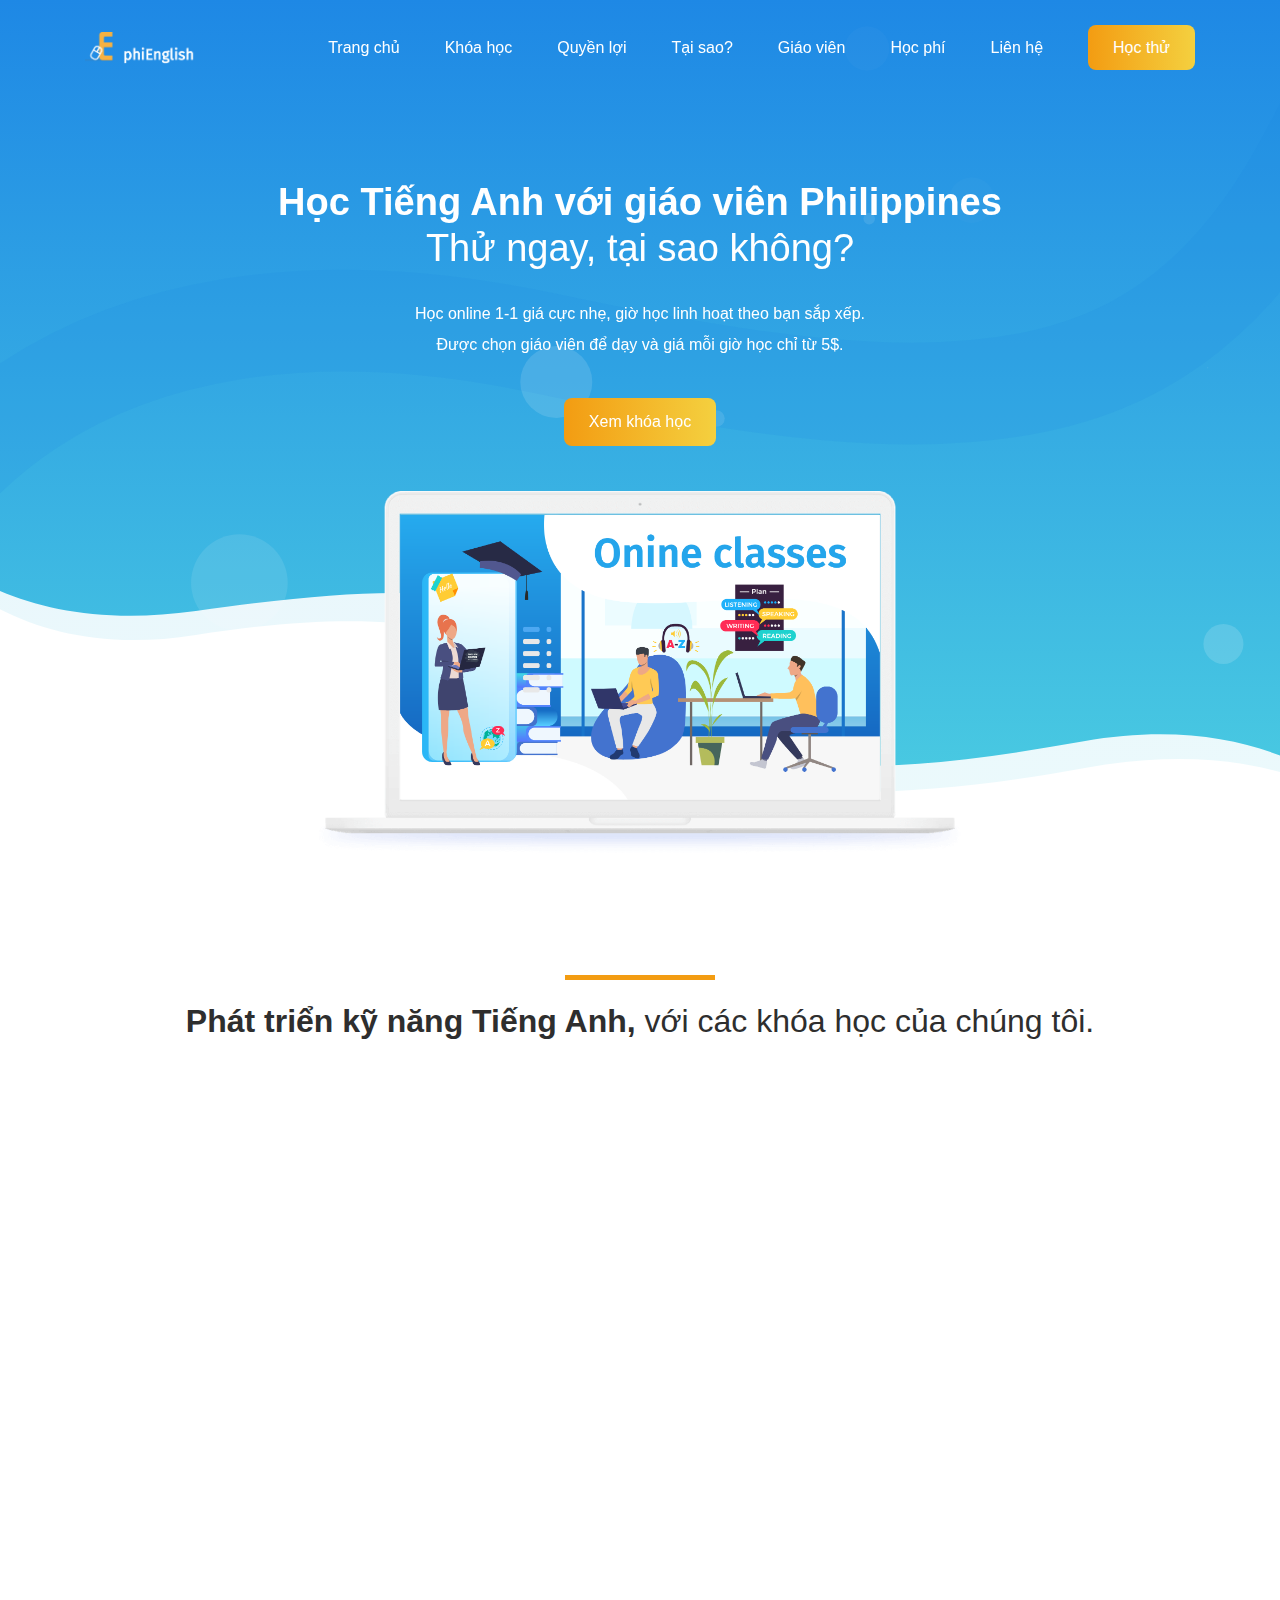
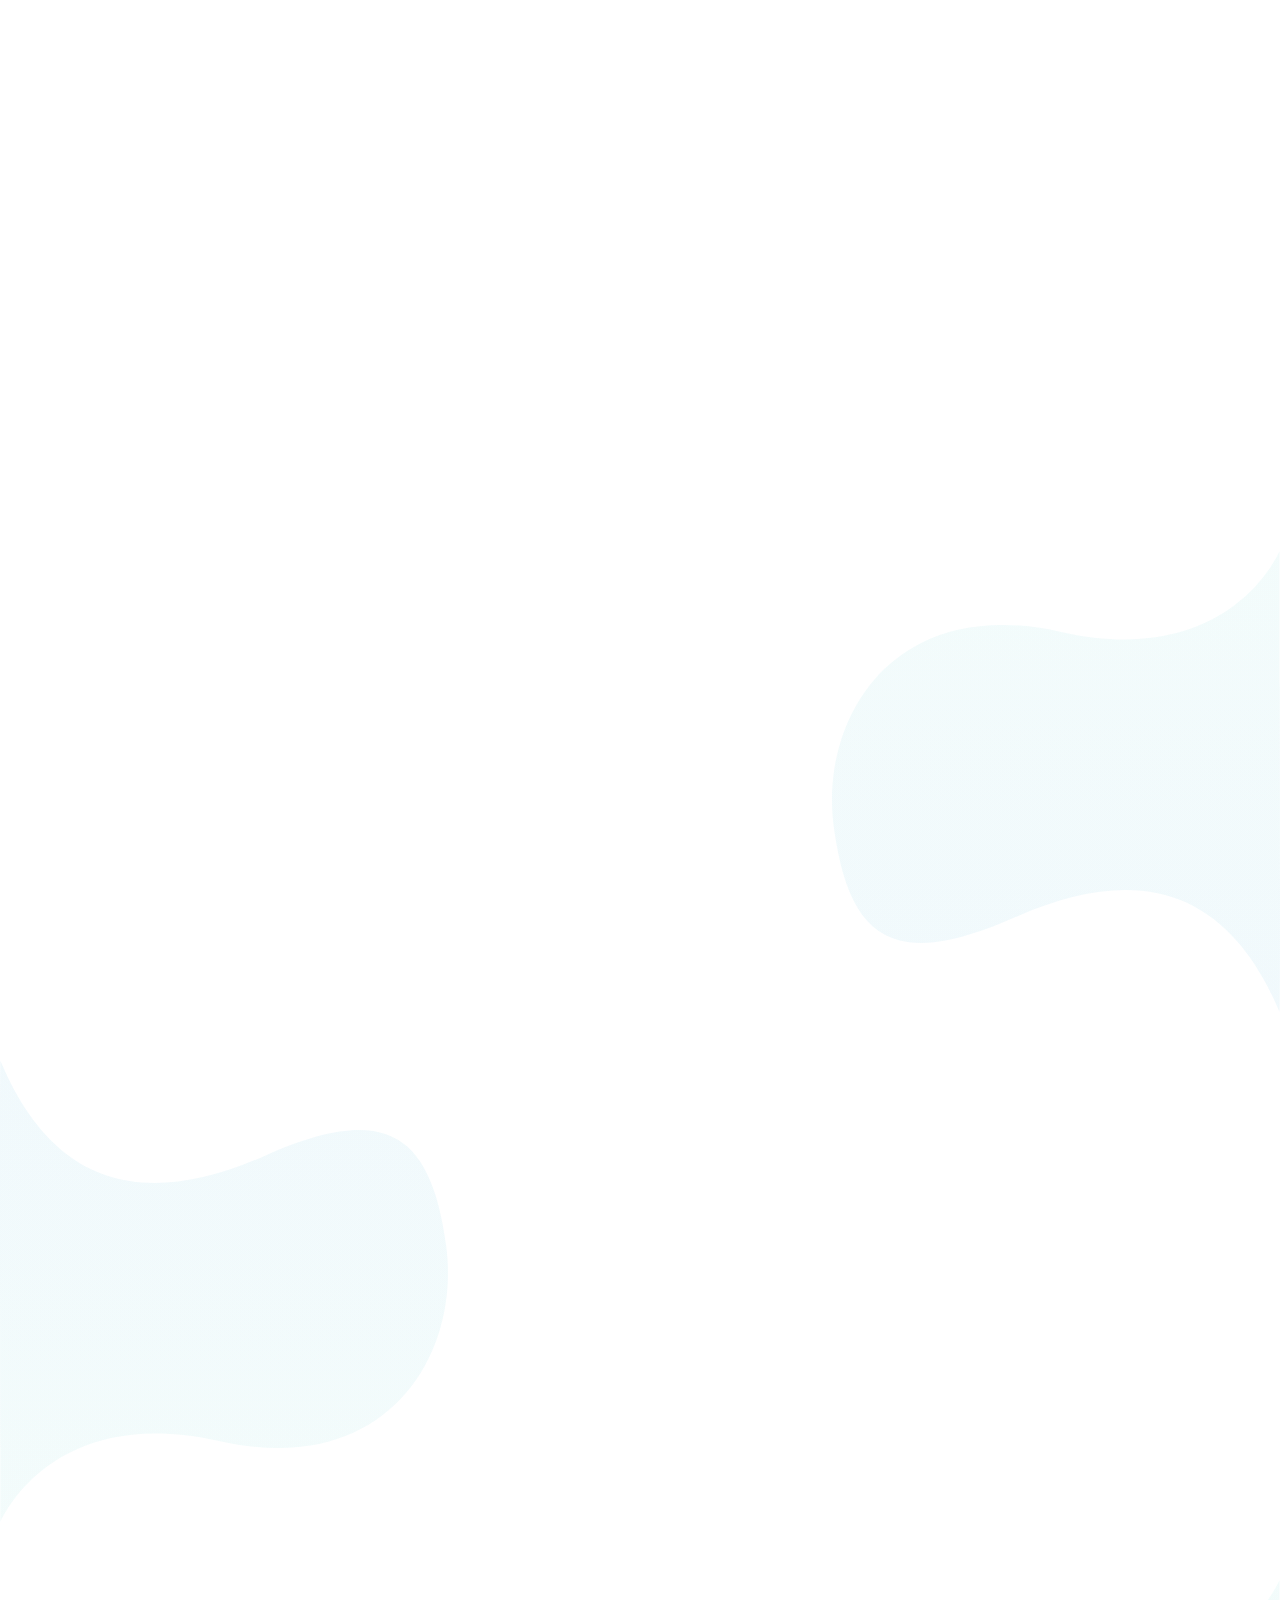
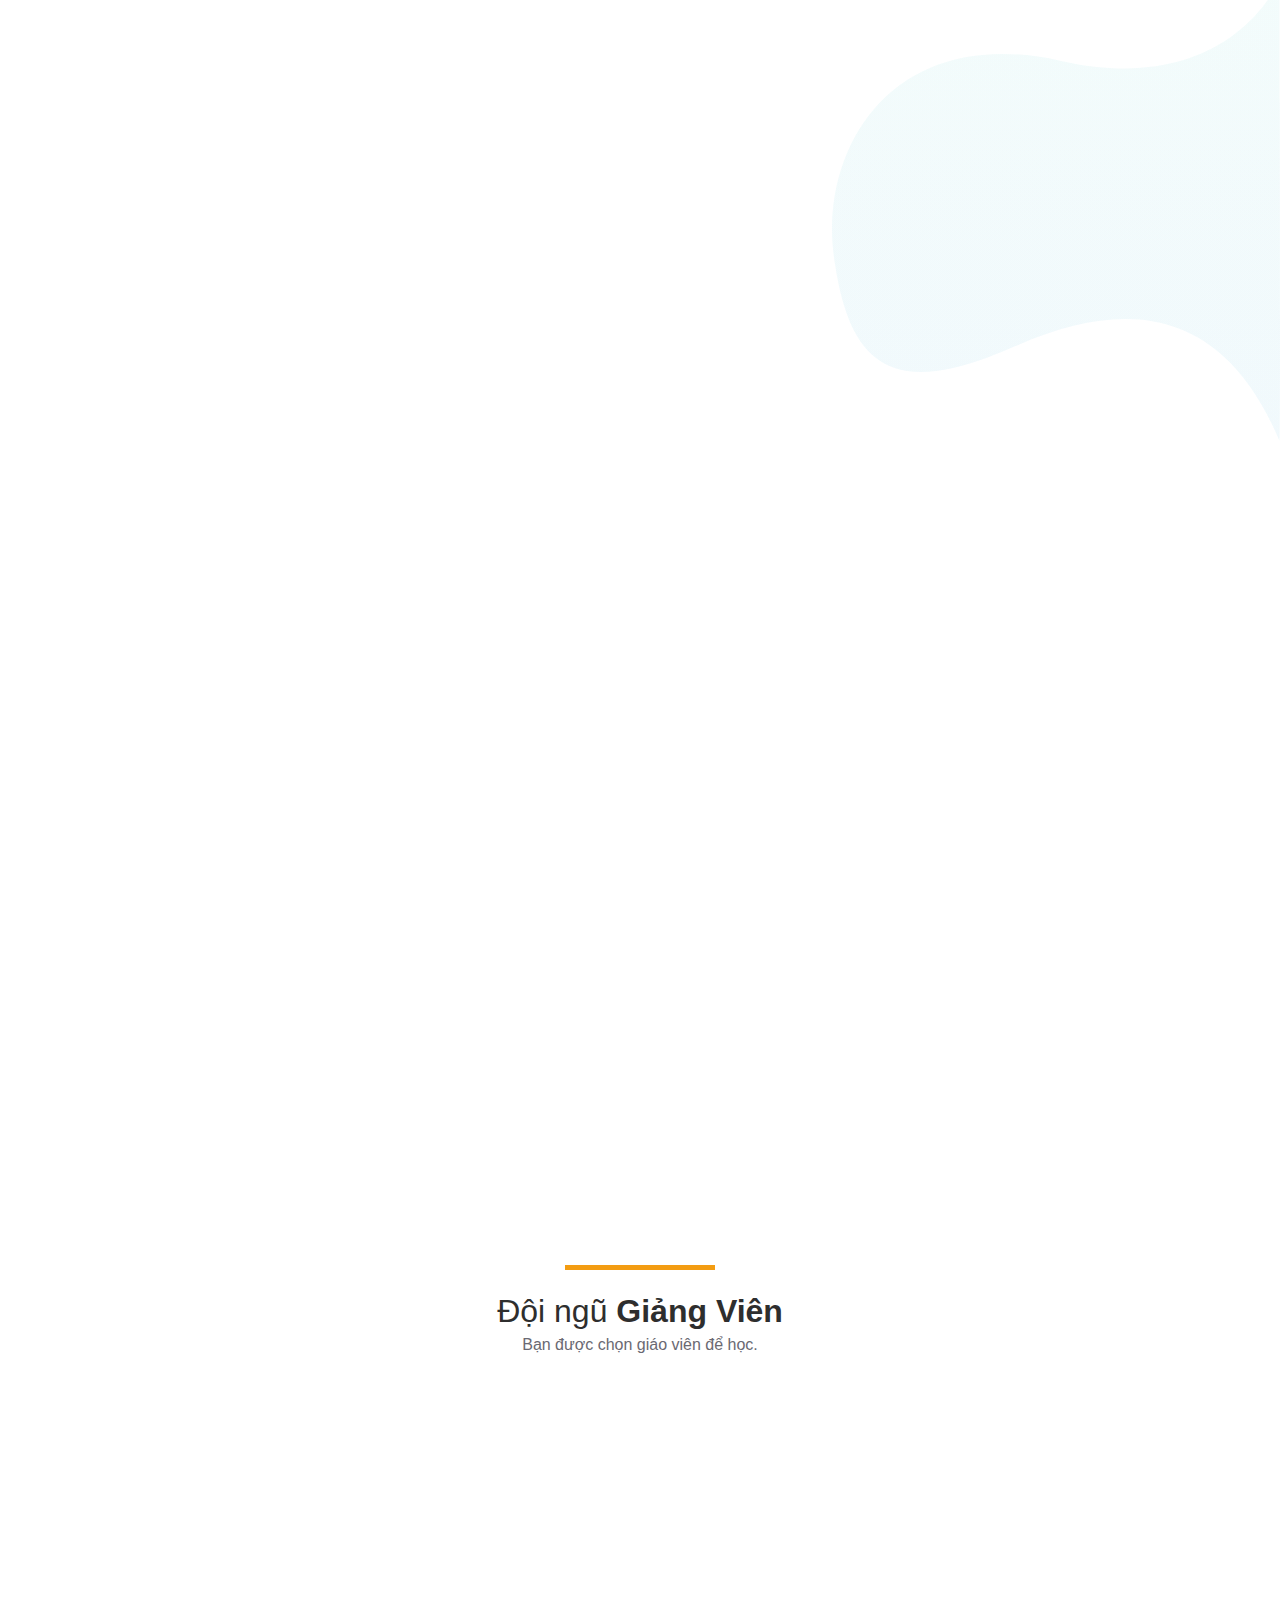
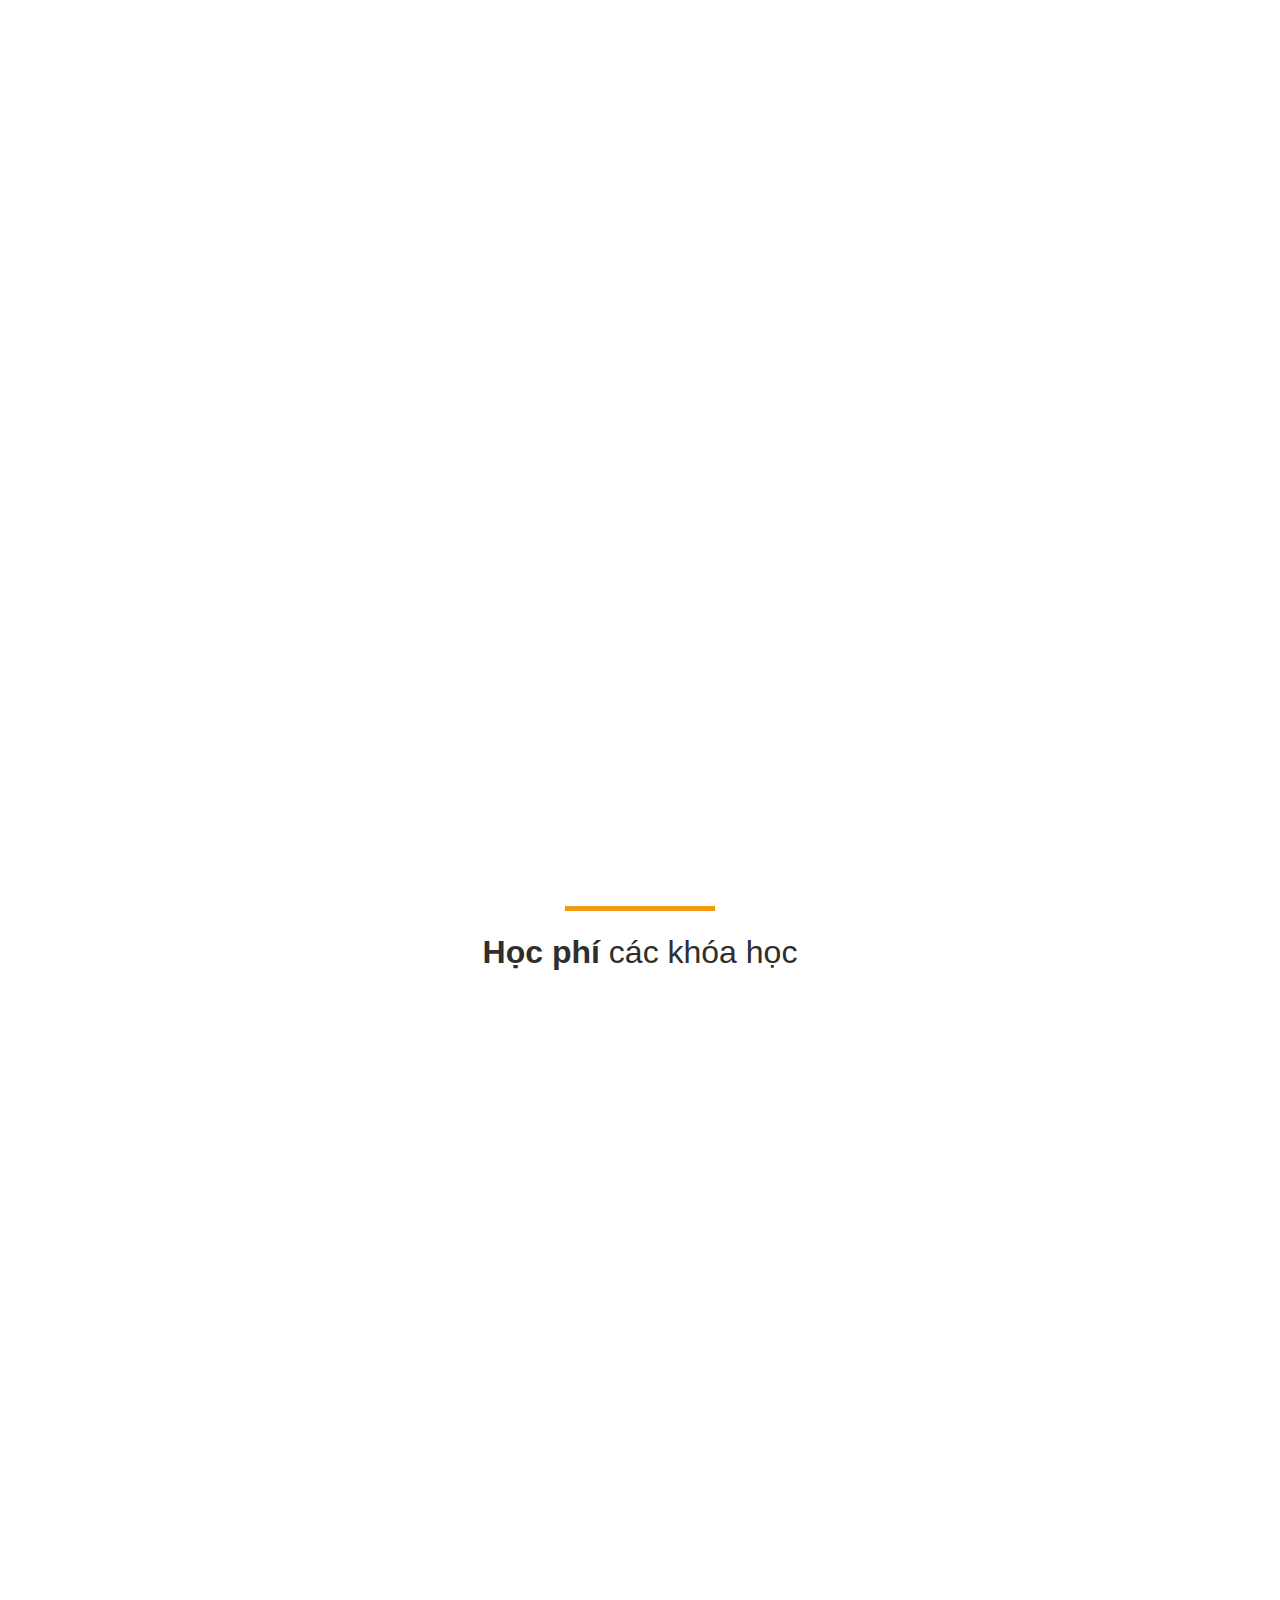
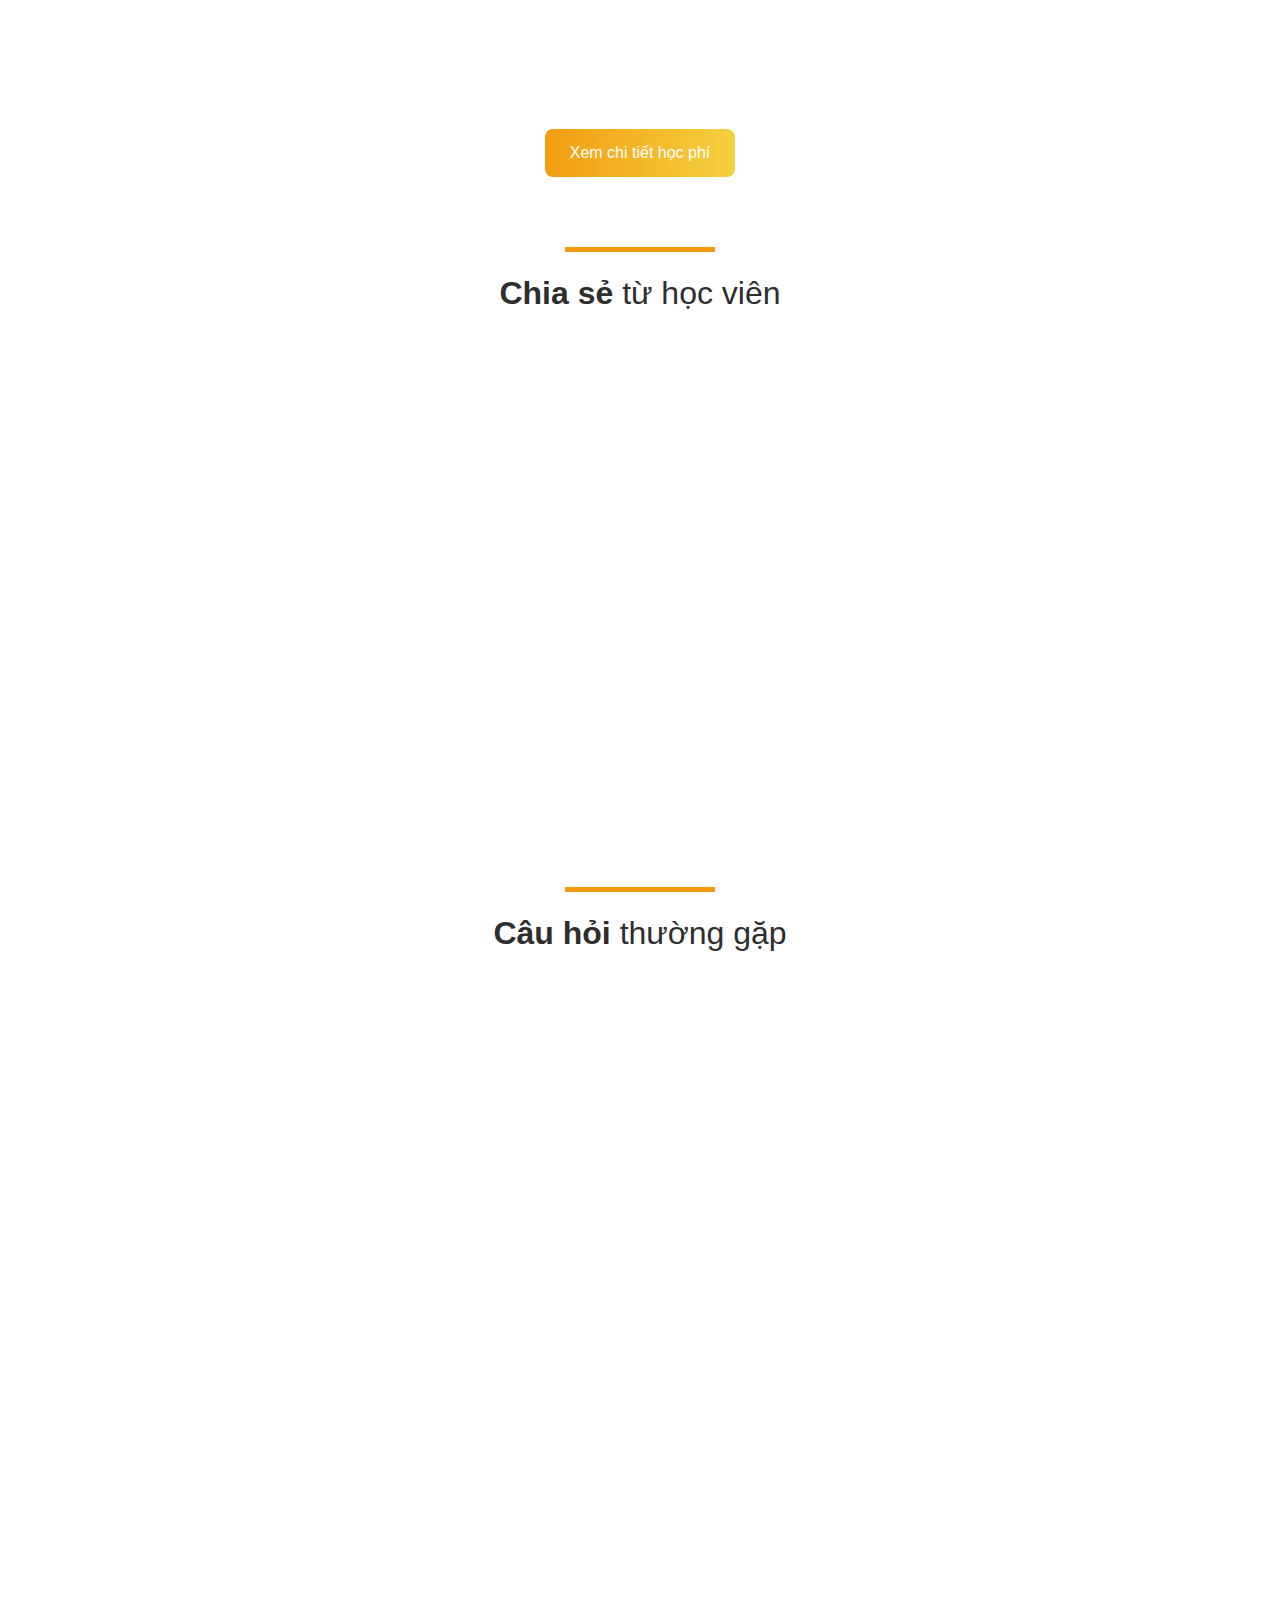
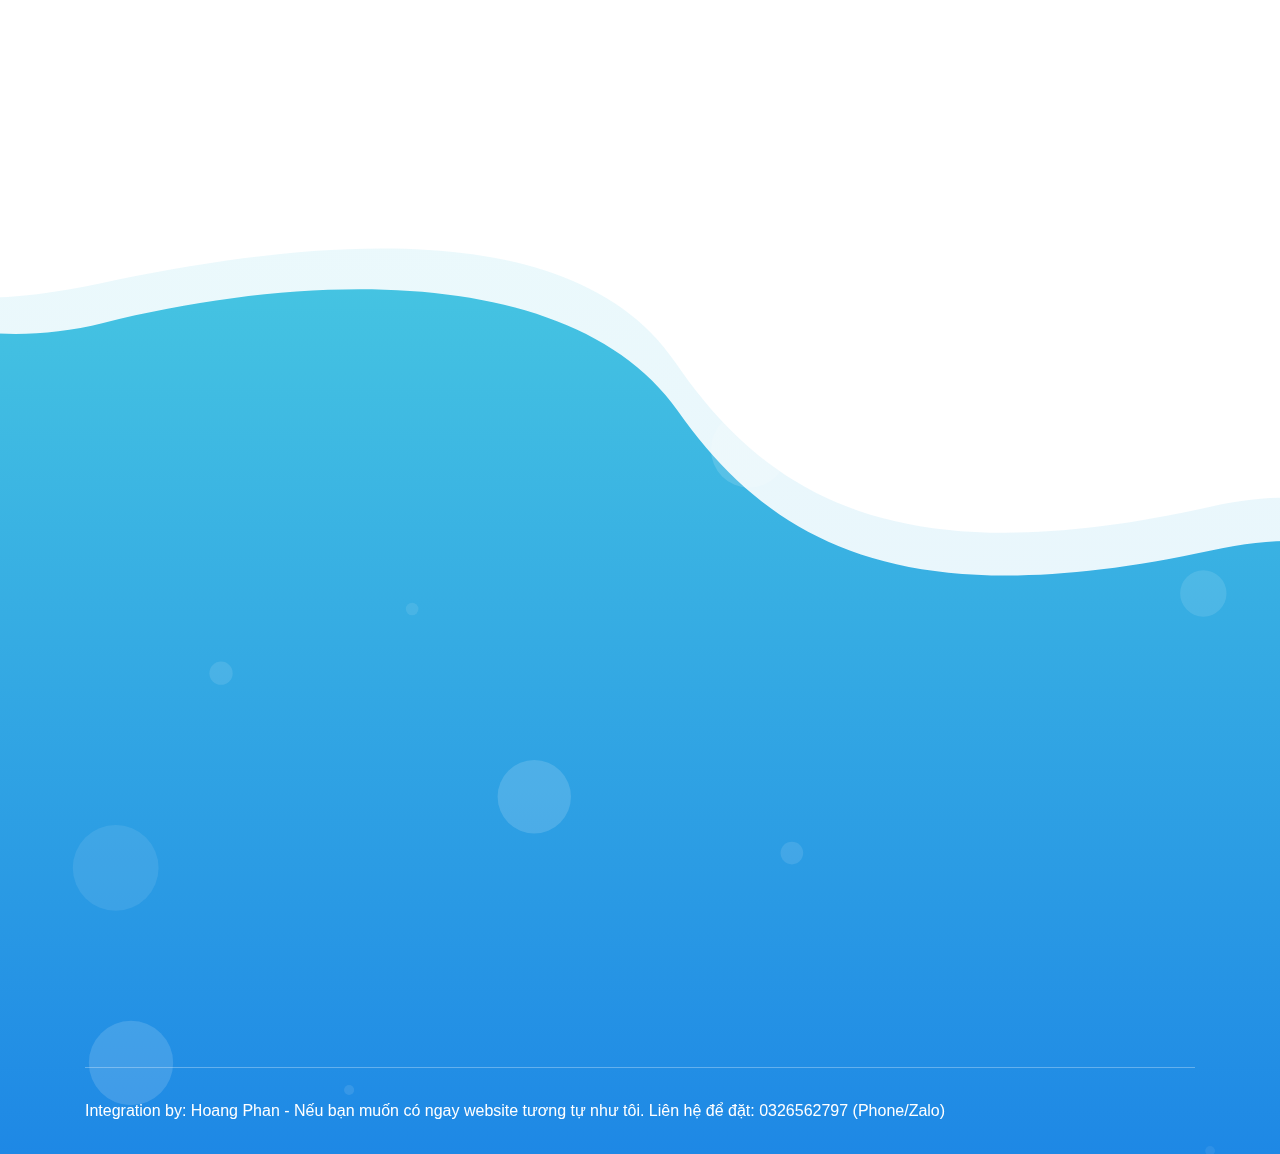
==== index.html @ 2265f7f3 "update transfer information" ====
<!doctype html>
<html class="no-js" lang="en">

<head>
    <meta charset="utf-8">

    <!--====== Title ======-->
    <title>phiEnglish - Tiếng Anh Online 1-1 với giáo viên Philippines</title>

    <meta name="description"
        content="Học tiếng Anh online 1-1 với giáo viên Philippines, được cung cấp bởi học viên từng học Tiếng Anh tại Philippines">
    <meta name="viewport" content="width=device-width, initial-scale=1">

    <!-- share in social -->
    <meta property="og:title" content="phiEnglish - Tiếng Anh Online (1-1) với giáo viên Philippines">
    <meta property="og:description" content="phiEnglish - Học tiếng Anh online 1-1 với giáo viên Philippines">
    <meta property="og:site_name" content="phiEnglish">
    <meta property="og:url" content="https://phienglish.com/">
    <meta property="og:type" content="article">
    <meta property="og:image" content="assets/images/header-hero.png">
    <meta property="og:image:type" content="image/png">
    <meta property="og:image:width" content="1024">
    <meta property="og:image:height" content="572">
    <meta property="og:image:alt" content="Học tiếng Anh online 1-1 với giáo viên Philippines">

    <!--====== Favicon Icon ======-->
    <link rel="shortcut icon" href="assets/images/favicon.png" type="image/png">

    <!--====== Animate CSS ======-->
    <link rel="stylesheet" href="assets/css/animate.css">

    <!--====== Magnific Popup CSS ======-->
    <link rel="stylesheet" href="assets/css/magnific-popup.css">

    <!--====== Slick CSS ======-->
    <link rel="stylesheet" href="assets/css/slick.css">

    <!--====== Line Icons CSS ======-->
    <link rel="stylesheet" href="assets/css/LineIcons.css">

    <!--====== Font Awesome CSS ======-->
    <link rel="stylesheet" href="assets/css/font-awesome.min.css">

    <!--====== Bootstrap CSS ======-->
    <link rel="stylesheet" href="assets/css/bootstrap.min.css">

    <!--====== Default CSS ======-->
    <link rel="stylesheet" href="assets/css/default.css">

    <!--====== Style CSS ======-->
    <link rel="stylesheet" href="assets/css/style.css">

    <!--====== FQA CSS ======-->
    <link rel="stylesheet" href="assets/css/faq.css">

</head>

<body>
    <!--====== PRELOADER PART START ======-->

    <div class="preloader">
        <div class="loader">
            <div class="ytp-spinner">
                <div class="ytp-spinner-container">
                    <div class="ytp-spinner-rotator">
                        <div class="ytp-spinner-left">
                            <div class="ytp-spinner-circle"></div>
                        </div>
                        <div class="ytp-spinner-right">
                            <div class="ytp-spinner-circle"></div>
                        </div>
                    </div>
                </div>
            </div>
        </div>
    </div>

    <!--====== PRELOADER PART ENDS ======-->

    <!--====== HEADER PART START ======-->

    <header class="header-area">
        <div class="navbar-area">
            <div class="container">
                <div class="row">
                    <div class="col-lg-12">
                        <nav class="navbar navbar-expand-lg">
                            <a class="navbar-brand" href="index.html">
                                <img src="assets/images/phienglishlogov2.png" style="width:110px;" alt="Logo">
                            </a>
                            <button class="navbar-toggler" type="button" data-toggle="collapse"
                                data-target="#navbarSupportedContent" aria-controls="navbarSupportedContent"
                                aria-expanded="false" aria-label="Toggle navigation">
                                <span class="toggler-icon"></span>
                                <span class="toggler-icon"></span>
                                <span class="toggler-icon"></span>
                            </button>

                            <div class="collapse navbar-collapse sub-menu-bar" id="navbarSupportedContent">
                                <ul id="nav" class="navbar-nav ml-auto">
                                    <li class="nav-item active">
                                        <a class="page-scroll" href="#home">Trang chủ</a>
                                    </li>
                                    <li class="nav-item">
                                        <a class="page-scroll" href="#courses">Khóa học</a>
                                    </li>
                                    <li class="nav-item">
                                        <a class="page-scroll" href="#benefit">Quyền lợi</a>
                                    </li>
                                    <li class="nav-item">
                                        <a class="page-scroll" href="#facts">Tại sao?</a>
                                    </li>
                                    <li class="nav-item">
                                        <a class="page-scroll" href="#teachers">Giáo viên</a>
                                    </li>
                                    <li class="nav-item">
                                        <a class="page-scroll" href="#tuition">Học phí</a>
                                    </li>
                                    <li class="nav-item">
                                        <a class="page-scroll" href="#contact">Liên hệ</a>
                                    </li>
                                </ul>
                            </div> <!-- navbar collapse -->

                            <div class="navbar-btn d-none d-sm-inline-block">
                                <a class="main-btn" data-scroll-nav="0" href="#register">Học thử</a>
                            </div>
                        </nav> <!-- navbar -->
                    </div>
                </div> <!-- row -->
            </div> <!-- container -->
        </div> <!-- navbar area -->

        <div id="home" class="header-hero bg_cover" style="background-image: url(assets/images/banner-bg.svg)">
            <div class="container">
                <div class="row justify-content-center">
                    <div class="col-lg-8">
                        <div class="header-hero-content text-center">
                            <h3 class="header-title wow fadeInUp" data-wow-duration="1.3s" data-wow-delay="0.2s">Học
                                Tiếng Anh với giáo viên Philippines</h3>
                            <h2 class="header-sub-title wow fadeInUp" data-wow-duration="1.3s" data-wow-delay="0.4s">Thử
                                ngay, tại sao không?</h2>
                            <p class="text wow fadeInUp" data-wow-duration="1.3s" data-wow-delay="0.6s">Học online 1-1
                                giá cực nhẹ, giờ học linh hoạt theo bạn sắp xếp.</p>
                            <p class="text wow fadeInUp" style="margin-top: 5px;" data-wow-duration="1.3s"
                                data-wow-delay="0.8s">Được chọn giáo viên để dạy và giá mỗi giờ học chỉ từ 5$.</p>
                            <a href="#courses" class="main-btn wow fadeInUp" data-wow-duration="1.3s"
                                data-wow-delay="1.0s">Xem khóa học</a>
                        </div> <!-- header hero content -->
                    </div>
                </div> <!-- row -->
                <div class="row">
                    <div class="col-lg-12">
                        <div class="header-hero-image text-center wow fadeIn" data-wow-duration="1.3s"
                            data-wow-delay="1.4s">
                            <img src="assets/images/header-hero.png" alt="hero">
                        </div> <!-- header hero image -->
                    </div>
                </div> <!-- row -->
            </div> <!-- container -->
            <div id="particles-1" class="particles"></div>
        </div> <!-- header hero -->
    </header>

    <!--====== HEADER PART ENDS ======-->
    <!--====== SERVICES PART START ======-->

    <section id="courses" class="services-area pt-120">
        <div class="container">
            <div class="row justify-content-center">
                <div class="col-lg-10">
                    <div class="section-title text-center pb-40">
                        <div class="line m-auto"></div>
                        <h3 class="title">Phát triển kỹ năng Tiếng Anh, <span> với các khóa học của chúng tôi.</span>
                        </h3>
                    </div> <!-- section title -->
                </div>
            </div> <!-- row -->
            <div class="row justify-content-center">
                <div class="col-lg-4 col-md-7 col-sm-8">
                    <div class="single-services text-center mt-30 wow fadeIn" data-wow-duration="1s"
                        data-wow-delay="0.2s">
                        <div class="services-icon">
                            <img class="shape" src="assets/images/ESL.png" alt="ESL">
                        </div>
                        <div class="services-content mt-30">
                            <h4 class="services-title"><a>Giao tiếp</a></h4>
                            <p class="text">Giáo viên Philippines hoặc VN.</p>
                            <p class="text" style="margin-top: 2px;">Học 1-1 online.</p>
                            <p class="text" style="margin-top: 2px;">Học phí từ 5$/h</p>
                            <!-- <a class="more" href="courses.html#esl">Xem chi tiết<i class="lni-chevron-right"></i></a> -->
                            <a class="more" data-toggle="modal" href="#eslcourse">Xem chi tiết<i
                                    class="lni-chevron-right"></i></a>
                            <!-- Modal -->
                            <div class="modal fade" id="eslcourse" tabindex="-1" role="dialog"
                                aria-labelledby="eslcourseTitle" aria-hidden="true">
                                <div class="modal-dialog modal-dialog-centered" role="document">
                                    <div class="modal-content">
                                        <div class="modal-header">
                                            <h5 class="modal-title"></h5><strong
                                                style="font-size: 20px; color:#F39C12">Khóa học giao tiếp</strong></h5>
                                            <button type="button" class="close" data-dismiss="modal" aria-label="Close">
                                                <span aria-hidden="true">&times;</span>
                                            </button>
                                        </div>
                                        <div class="modal-body text-left">
                                            <img src="assets/images/courses/esl.png" alt="esl">
                                            <hr>
                                            <h5 style="font-weight: bold;">Giới thiệu:</h5>
                                            <p class="text" style="margin-top: 10px;">- Chú trọng vào tiếng Anh toàn diện trong giao tiếp bao gồm
                                                các kỹ năng: Listening, Speaking, Reading, Writing, Grammar, Vocabulary, ...
                                            </p>
                                            <p class="text" style="margin-top: 10px;">- Khóa học này giáo viên chúng tôi
                                                giúp học viên nâng cao cả 4 kỹ năng: Nghe, Nói, Đọc Viết.
                                            </p>
                                            <p class="text" style="margin-top: 10px;">- Linh hoạt theo trình độ của học viên.</p>
                                            <p class="text" style="margin-top: 10px;">- Chương trình chú trọng cho các bạn học viên về phát âm của từ, của câu, khả năng viết bài cơ bản, từ vựng đi từ các từ đơn, cụm từ cho đến cách tiếp cận tiếng Anh, giúp cho các bạn học viên phá bỏ dần các rào cản về ngôn ngữ.</p>
                                            <p class="text" style="margin-top: 10px;">- Giúp học viên giao tiếp tự tin và trôi chảy hơn.</p>
                                            <p class="text" style="margin-top: 10px;">- Học viên có thể học từ trình độ mất gốc đến nâng cao.</p>
                                            <hr>
                                            <h5 style="font-weight: bold;">Đối tượng học:</h5>
                                            <p class="text" style="margin-top: 10px;">- Là học viên mất gốc tiếng Anh hoặc đã giao tiếp được nhưng chưa lưu loát.</p>
                                            <p class="text" style="margin-top: 10px;">- Học viên giao tiếp được nhưng chưa tự tin cũng như cảm thấy ngại khi bắt chuyện với người nước ngoài.</p>
                                            <p class="text" style="margin-top: 10px;">- Học viên đang cần dùng tiếng Anh giao tiếp trong cuộc sống hàng ngày, làm việc</p>
                                            <p class="text" style="margin-top: 10px;">- Học viên học giao tiếp trước khi học TOEIC/IELTS.</p>
                                            <hr>
                                            <h5 style="font-weight: bold;">Giáo viên giảng dạy:</h5>
                                            <p class="text" style="margin-top: 10px;">- Giáo viên Philippines - giá 5$/h</p>
                                            <p class="text" style="margin-top: 10px;">- Giáo viên Việt Nam - giá 105.000đ/h</p>
                                            <hr>
                                            <h5 style="font-weight: bold;">Giáo trình:</h5>
                                            <p class="text" style="margin-top: 10px;">- Khi học với giáo viên Philippines, bạn sẽ được giáo viên tư vấn về giáo trình theo khả năng và mong muốn của học viên trước khi bắt đầu khóa học, giáo trình sẽ áp dụng như các học viên nước ngoài học tại Philippines.</p>
                                            <p class="text" style="margin-top: 10px;">- Khi học với giáo viên Việt Nam, giáo trình áp dụng cho bạn sẽ là giáo trình giành cho người mất gốc.</p>
                                        </div>
                                        <div class="modal-footer">
                                            <button type="button" class="main-btn" data-dismiss="modal">Close</button>
                                        </div>
                                    </div>
                                </div>
                            </div>
                            <!-- End detail -->
                        </div>
                    </div> <!-- single services -->
                </div>
                <div class="col-lg-4 col-md-7 col-sm-8">
                    <div class="single-services text-center mt-30 wow fadeIn" data-wow-duration="1s"
                        data-wow-delay="0.8s">
                        <div class="services-icon">
                            <img class="shape" src="assets/images/forkid.png" alt="forkid">
                        </div>
                        <div class="services-content mt-30">
                            <h4 class="services-title"><a>For Kid</a></h4>
                            <p class="text">Giáo viên Philippines.</p>
                            <p class="text" style="margin-top: 2px;">Học 1-1 online.</p>
                            <p class="text" style="margin-top: 2px;">Học phí 5$/h</p>
                            <a class="more" data-toggle="modal" href="#forkidcourse">Xem chi tiết<i
                                    class="lni-chevron-right"></i></a>
                            <!-- Modal -->
                            <div class="modal fade" id="forkidcourse" tabindex="-1" role="dialog"
                                aria-labelledby="forkidcourseTitle" aria-hidden="true">
                                <div class="modal-dialog modal-dialog-centered" role="document">
                                    <div class="modal-content">
                                        <div class="modal-header">
                                            <h5 class="modal-title"></h5><strong
                                                style="font-size: 20px; color:#F39C12">Khóa học Tiếng Anh cho trẻ em</strong></h5>
                                            <button type="button" class="close" data-dismiss="modal" aria-label="Close">
                                                <span aria-hidden="true">&times;</span>
                                            </button>
                                        </div>
                                        <div class="modal-body text-left">
                                            <img src="assets/images/courses/forkid.png"
                                                alt="forkid course for vietnamese">
                                                <hr>
                                                <h5 style="font-weight: bold;">Giới thiệu:</h5>
                                                <p class="text" style="margin-top: 10px;">- Khóa học áp dụng cho học viên là trẻ em dưới 12 tuổi cùng học với 1 giáo viên Philippines.</p>
                                                <p class="text" style="margin-top: 10px;">- Giúp trẻ tiếp xúc và làm quen với tiếng Anh với kiến thức cơ bản: Màu sắc, số đếm, chữ cái...</p>
                                                <p class="text" style="margin-top: 10px;">- Phương pháp học tập trực quan, sinh động giúp trẻ dễ tiếp thu.</p>
                                                <p class="text" style="margin-top: 10px;">- Chúng tôi dạy linh hoạt theo trình độ học viên.</p>
                                                <p class="text" style="margin-top: 10px;">- Phụ huynh hoàn toàn có thể theo dõi được quá trình tiến bộ của trẻ, hoặc tham gia học cùng với con để tạo sự hứng thú học tiếng Anh cho trẻ.</p>
                                                <hr>
                                                <h5 style="font-weight: bold;">Đối tượng học:</h5>
                                                <p class="text" style="margin-top: 10px;">- Học viên từ 5-12 tuổi.</p>
                                                <p class="text" style="margin-top: 10px;">- Học viên cần luyện giao tiếp để thi vào các trường tiểu học/trung học quốc tế ở Việt Nam.</p>
                                                <p class="text" style="margin-top: 10px;">- Làm quen tiếng Anh ngay từ nhỏ, giúp trẻ khỏi bỡ ngỡ.</p>
                                                <hr>
                                                <h5 style="font-weight: bold;">Giáo viên giảng dạy:</h5>
                                                <p class="text" style="margin-top: 10px;">- Giáo viên Philippines - giá 5$/h</p>
                                                <hr>
                                                <h5 style="font-weight: bold;">Giáo trình:</h5>
                                                <p class="text" style="margin-top: 10px;">- Chúng tôi sử dụng những giáo trình tiếng Anh giành cho trẻ em đã áp dụng cho các học viên người Hàn Quốc, Trung Quốc, Đài Loan, Nhật Bản, Hồng Kông.</p>
                                                <p class="text" style="margin-top: 10px;">- Giáo trình và phương pháp đã áp dụng cho trẻ em Việt Nam tại các hoạt động trại hè ở Philippines.</p>
                                            </div>
                                        <div class="modal-footer">
                                            <button type="button" class="main-btn" data-dismiss="modal">Close</button>
                                        </div>
                                    </div>
                                </div>
                            </div>
                        </div>
                    </div> <!-- single services -->
                </div>
                <div class="col-lg-4 col-md-7 col-sm-8">
                    <div class="single-services text-center mt-30 wow fadeIn" data-wow-duration="1s"
                        data-wow-delay="0.4s">
                        <div class="services-icon">
                            <img class="shape" src="assets/images/TOEIC.png" alt="TOEIC">
                        </div>
                        <div class="services-content mt-30">
                            <h4 class="services-title"><a>TOEIC</a></h4>
                            <p class="text">Giáo viên Philippines.</p>
                            <p class="text" style="margin-top: 2px;">Học 1-1 online.</p>
                            <p class="text" style="margin-top: 2px;">Học phí từ 7$/h</p>
                            <a class="more" data-toggle="modal" href="#toeiccourse">Xem chi tiết<i
                                    class="lni-chevron-right"></i></a>
                            <!-- Modal -->
                            <div class="modal fade" id="toeiccourse" tabindex="-1" role="dialog"
                                aria-labelledby="toeiccourseTitle" aria-hidden="true">
                                <div class="modal-dialog modal-dialog-centered" role="document">
                                    <div class="modal-content">
                                        <div class="modal-header">
                                            <h5 class="modal-title"></h5><strong
                                                style="font-size: 20px; color:#F39C12">Khóa học TOEIC</strong></h5>
                                            <button type="button" class="close" data-dismiss="modal" aria-label="Close">
                                                <span aria-hidden="true">&times;</span>
                                            </button>
                                        </div>
                                        <div class="modal-body text-left">
                                            <img src="assets/images/courses/toeic.png"
                                                alt="toeic course for vietnamese">
                                                <hr>
                                                <h5 style="font-weight: bold;">Giới thiệu:</h5>
                                                <p class="text" style="margin-top: 10px;">- Khóa học được thiết kế không chỉ để nâng điểm bài thi TOEIC mà còn nhằm phát triển kĩ năng giao tiếp tiếng Anh cho học viên.
                                                </p>
                                                <p class="text" style="margin-top: 10px;">- Khóa học này giáo viên chúng tôi giúp học viên luyện các kỹ năng Nghe, Nói, Đọc, Viết trong kỳ thi TOEIC.
                                                </p>
                                                <p class="text" style="margin-top: 10px;">- Linh hoạt theo trình độ của học viên, chúng tôi sẽ chia làm 4 mức trình độ: Sơ cấp (200-450), Trung cấp (450-700) và Cao cấp (700-850)</p>
                                                <p class="text" style="margin-top: 10px;">- Tập trung vào điểm yếu và những gì mà học viên cần phải cải thiện.</p>
                                                <p class="text" style="margin-top: 10px;">- Chương trình chú trọng vào kỹ năng nghe, cụm từ và câu, từ vựng TOEIC, ngữ pháp, đọc hiểu, trả lời câu hỏi theo chủ đề.</p>
                                                <p class="text" style="margin-top: 10px;">- Giúp học viên giao tiếp tự tin và trôi chảy và nâng cao được điểm TOEIC.</p>
                                                <p class="text" style="margin-top: 10px;">- Kiểm tra đầu vào, thi thử mỗi 32h học và kiểm tra đầu ra để đánh giá năng lực.</p>
                                                <p class="text" style="margin-top: 10px;">- Khóa học yêu cầu học sinh tuân thủ làm bài tập, cũng như luyện nghe đầy đủ để đảm bảo chất lượng đầu ra.</p>
                                                <hr>
                                                <h5 style="font-weight: bold;">Đối tượng học:</h5>
                                                <p class="text" style="margin-top: 10px;">- Là học viên muốn nâng cao điểm TOEIC (4 kỹ năng) hoặc chưa hiểu rõ về TOEIC.</p>
                                                <p class="text" style="margin-top: 10px;">- Chưa tự tin về ngữ pháp để giải quyết câu hỏi của đề thi.</p>
                                                <p class="text" style="margin-top: 10px;">- Bài thi nói chưa đạt được điểm cao.</p>
                                                <p class="text" style="margin-top: 10px;">- Học viên có kĩ năng Nghe tốt nhưng gặp khó khăn khi giải quyết các từ vựng và thành ngữ phức tạp.</p>
                                                <p class="text" style="margin-top: 10px;">- Khóa học chúng tôi không phù hợp cho các bạn học cấp tốc để lấy điểm TOEIC gấp.</p>
                                                <hr>
                                                <h5 style="font-weight: bold;">Giáo viên giảng dạy:</h5>
                                                <p class="text" style="margin-top: 10px;">- Giáo viên Philippines - giá 7$/h</p>
                                                <hr>
                                                <h5 style="font-weight: bold;">Giáo trình:</h5>
                                                <p class="text" style="margin-top: 10px;">- Giáo trình học áp dụng theo bộ đề thi TOEIC quốc tế, những đầu sách luyện TOEIC của Hàn Quốc và Philippines.</p>
                                        </div>
                                        <div class="modal-footer">
                                            <button type="button" class="main-btn" data-dismiss="modal">Close</button>
                                        </div>
                                    </div>
                                </div>
                            </div>
                        </div>
                    </div> <!-- single services -->
                </div>
            </div> <!-- row -->
            <div class="row justify-content-center">
                <div class="col-lg-4 col-md-7 col-sm-8">
                    <div class="single-services text-center mt-30 wow fadeIn" data-wow-duration="1s"
                        data-wow-delay="0.2s">
                        <div class="services-icon">
                            <img class="shape" src="assets/images/Business.png" alt="Business">
                        </div>
                        <div class="services-content mt-30">
                            <h4 class="services-title"><a>Business</a></h4>
                            <p class="text">Giáo viên Philippines.</p>
                            <p class="text" style="margin-top: 2px;">Học 1-1 online.</p>
                            <p class="text" style="margin-top: 2px;">Học phí từ 6$/h</p>
                            <a class="more" data-toggle="modal" href="#businesscourse">Xem chi tiết<i
                                    class="lni-chevron-right"></i></a>
                            <!-- Modal -->
                            <div class="modal fade" id="businesscourse" tabindex="-1" role="dialog"
                                aria-labelledby="businesscourseTitle" aria-hidden="true">
                                <div class="modal-dialog modal-dialog-centered" role="document">
                                    <div class="modal-content">
                                        <div class="modal-header">
                                            <h5 class="modal-title"></h5><strong
                                                style="font-size: 20px; color:#F39C12">Khóa học Tiếng Anh Thương
                                                mại</strong></h5>
                                            <button type="button" class="close" data-dismiss="modal" aria-label="Close">
                                                <span aria-hidden="true">&times;</span>
                                            </button>
                                        </div>
                                        <div class="modal-body text-left">
                                            <img src="assets/images/courses/business.png"
                                                alt="business course for vietnamese">
                                                <hr>
                                                <h5 style="font-weight: bold;">Giới thiệu:</h5>
                                                <p class="text" style="margin-top: 10px;">- Là một loại tiếng Anh đặc biệt được sử dụng trong các ngữ cảnh Kinh doanh như thương mại quốc tế, thương mại, tài chính, bảo hiểm, ngân hàng và nhiều các tình huống giao tiếp trong công việc khác.
                                                </p>
                                                <p class="text" style="margin-top: 10px;">- Giúp học viên nắm chắc các tình huống hội thoại trong kinh doanh, gọi điện thoại cho đối tác – khách hàng, viết email và viết sơ yếu cá nhân. 
                                                </p>
                                                <p class="text" style="margin-top: 10px;">- Giúp thể hiện cá tính bản thân trong các tình huống giao tiếp bằng tiếng Anh thương mại, chuẩn bị cho môi trường kinh doanh thực tế.</p>
                                                <p class="text" style="margin-top: 10px;">- Học viên sử dụng Tiếng Anh tốt hơn trong gọi điện thoại giao dịch, dự hội thảo thương mại, viết thư và email bằng tiếng Anh.</p>
                                                <p class="text" style="margin-top: 10px;">- Giúp học viên sử dụng tiếng Anh một cách tự nhiên hơn.</p>
                                                <p class="text" style="margin-top: 10px;">- Trình bày ý kiến bản thân một cách trôi chảy, tự tin.</p>
                                                <p class="text" style="margin-top: 10px;">- Khóa học yêu cầu học sinh tuân thủ làm bài tập, cũng như luyện nghe đầy đủ để đảm bảo chất lượng.</p>
                                                <hr>
                                                <h5 style="font-weight: bold;">Đối tượng học:</h5>
                                                <p class="text" style="margin-top: 10px;">- Học viên cần dùng tiếng Anh trong môi trường làm việc.</p>
                                                <p class="text" style="margin-top: 10px;">- Học viên có khả năng giao tiếp cơ bản nhưng không linh hoạt với mọi tình huống ở công việc.</p>
                                                <p class="text" style="margin-top: 10px;">- Học viên muốn thực tập và làm việc ở nước ngoài.</p>
                                                <p class="text" style="margin-top: 10px;">- Học viên đang làm việc với người nước ngoài.</p>
                                                <p class="text" style="margin-top: 10px;">- Học viên cần tham dự nhiều hội thảo kinh doanh bằng tiếng Anh.</p>
                                                <hr>
                                                <h5 style="font-weight: bold;">Giáo viên giảng dạy:</h5>
                                                <p class="text" style="margin-top: 10px;">- Giáo viên Philippines - giá 6$/h</p>
                                                <hr>
                                                <h5 style="font-weight: bold;">Giáo trình:</h5>
                                                <p class="text" style="margin-top: 10px;">- Chúng tôi sử dụng những giáo trình được giáo viên chúng tôi đã áp dụng cho các học viên đến từ các nước như: Việt Nam, Trung Quốc, Hàn Quốc, Đài Loan, Nhật Bản, Hồng Kông.</p>
                                        </div>
                                        <div class="modal-footer">
                                            <button type="button" class="main-btn" data-dismiss="modal">Close</button>
                                        </div>
                                    </div>
                                </div>
                            </div>
                        </div>
                    </div> <!-- single services -->
                </div>
                <div class="col-lg-4 col-md-7 col-sm-8">
                    <div class="single-services text-center mt-30 wow fadeIn" data-wow-duration="1s"
                        data-wow-delay="0.6s">
                        <div class="services-icon">
                            <img class="shape" src="assets/images/IELTs.png" alt="IELTs">
                        </div>
                        <div class="services-content mt-30">
                            <h4 class="services-title"><a>IELTs</a></h4>
                            <p class="text">Giáo viên Philippines.</p>
                            <p class="text" style="margin-top: 2px;">Học 1-1 online.</p>
                            <p class="text" style="margin-top: 2px;">Học phí từ 8$/h</p>
                            <a class="more" data-toggle="modal" href="#ieltscourse">Xem chi tiết<i
                                    class="lni-chevron-right"></i></a>
                            <!-- Modal -->
                            <div class="modal fade" id="ieltscourse" tabindex="-1" role="dialog"
                                aria-labelledby="ieltscourseTitle" aria-hidden="true">
                                <div class="modal-dialog modal-dialog-centered" role="document">
                                    <div class="modal-content">
                                        <div class="modal-header">
                                            <h5 class="modal-title"></h5><strong
                                                style="font-size: 20px; color:#F39C12">Khóa học IELTS</strong></h5>
                                            <button type="button" class="close" data-dismiss="modal" aria-label="Close">
                                                <span aria-hidden="true">&times;</span>
                                            </button>
                                        </div>
                                        <div class="modal-body text-left">
                                            <img src="assets/images/courses/ielts.png"
                                                alt="ielts course for vietnamese">
                                                <hr>
                                                <h5 style="font-weight: bold;">Giới thiệu:</h5>
                                                <p class="text" style="margin-top: 10px;">- Khóa học IELTS của chúng tôi giúp nâng cao cả 4 kỹ năng: Nghe, Nói, Đọc, Viết, bổ sung thêm vốn từ vựng IELTS.
                                                </p>
                                                <p class="text" style="margin-top: 10px;">- Giáo viên chúng tôi đã có nhiều kinh nghiệm trong việc dạy IELTS cho các học viên nước ngoài (ngoài Philippines) 
                                                </p>
                                                <p class="text" style="margin-top: 10px;">- Linh hoạt theo trình độ của học viên mà chúng tôi đưa ra những giáo trình phù hợp nhất</p>
                                                <p class="text" style="margin-top: 10px;">- Được dùng tiếng Anh trong thực tế, học kiến thức tiếng Anh thực tế chứ không chỉ học theo "tips" hay mẹo.</p>
                                                <p class="text" style="margin-top: 10px;">- Giúp học viên sử dụng tiếng Anh một cách tự nhiên hơn.</p>
                                                <p class="text" style="margin-top: 10px;">- Luyện tập giọng theo giọng Anh - Mỹ và Anh - Anh.</p>
                                                <p class="text" style="margin-top: 10px;">- Kiểm tra đầu vào, thi thử mỗi 32h học và kiểm tra đầu ra để đánh giá năng lực.</p>
                                                <p class="text" style="margin-top: 10px;">- Khóa học yêu cầu học sinh tuân thủ làm bài tập, cũng như luyện nghe đầy đủ để đảm bảo chất lượng đầu ra.</p>
                                                <hr>
                                                <h5 style="font-weight: bold;">Đối tượng học:</h5>
                                                <p class="text" style="margin-top: 10px;">- Học viên đã giao tiếp được cơ bản và hứng thú học IELTS</p>
                                                <p class="text" style="margin-top: 10px;">- Vốn hiểu biết của học viên về tiếng Anh có giới hạn.</p>
                                                <p class="text" style="margin-top: 10px;">- Học viên muốn học tập hoặc sinh sống tại nước ngoài (dùng tiếng Anh).</p>
                                                <p class="text" style="margin-top: 10px;">- Học viên gặp khó khăn khi đọc các bài phức tạp và kĩ năng Nghe chưa tốt.</p>
                                                <p class="text" style="margin-top: 10px;">- Không phù hợp với các bạn chỉ mong muốn học theo "tips".</p>
                                                <hr>
                                                <h5 style="font-weight: bold;">Giáo viên giảng dạy:</h5>
                                                <p class="text" style="margin-top: 10px;">- Giáo viên Philippines - giá 8$/h</p>
                                                <hr>
                                                <h5 style="font-weight: bold;">Giáo trình:</h5>
                                                <p class="text" style="margin-top: 10px;">- Giáo trình học áp dụng theo bộ đề thi IELTS quốc tế, những giáo trình này giáo viên chúng tôi đã áp dụng cho các học viên đến từ các nước như: Việt Nam, Trung Quốc, Hàn Quốc, Đài Loan, Nhật Bản, Hồng Kông.</p>
                                        </div>
                                        <div class="modal-footer">
                                            <button type="button" class="main-btn" data-dismiss="modal">Close</button>
                                        </div>
                                    </div>
                                </div>
                            </div>
                        </div>
                    </div> <!-- single services -->
                </div>
                <div class="col-lg-4 col-md-7 col-sm-8">
                    <div class="single-services text-center mt-30 wow fadeIn" data-wow-duration="1s"
                        data-wow-delay="0.5s">
                        <div class="services-icon">
                            <img class="shape" src="assets/images/group.png" alt="Group">
                        </div>
                        <div class="services-content mt-30">
                            <h4 class="services-title"><a>Học nhóm</a></h4>
                            <p class="text">Giáo viên Philippines.</p>
                            <p class="text" style="margin-top: 2px;">Học 2-3hv/lớp online.</p>
                            <p class="text" style="margin-top: 2px;">Học phí từ 8$/2hv/h</p>
                            <a class="more" data-toggle="modal" href="#groupcourse">Xem chi tiết<i
                                    class="lni-chevron-right"></i></a>
                            <!-- Modal -->
                            <div class="modal fade" id="groupcourse" tabindex="-1" role="dialog"
                                aria-labelledby="groupcourseTitle" aria-hidden="true">
                                <div class="modal-dialog modal-dialog-centered" role="document">
                                    <div class="modal-content">
                                        <div class="modal-header">
                                            <h5 class="modal-title"></h5><strong
                                                style="font-size: 20px; color:#F39C12">Khóa học Tiếng Anh theo
                                                nhóm</strong></h5>
                                            <button type="button" class="close" data-dismiss="modal" aria-label="Close">
                                                <span aria-hidden="true">&times;</span>
                                            </button>
                                        </div>
                                        <div class="modal-body text-left">
                                            <img src="assets/images/courses/group.png"
                                                alt="group course for vietnamese">
                                                <hr>
                                                <h5 style="font-weight: bold;">Giới thiệu:</h5>
                                                <p class="text" style="margin-top: 10px;">- Khóa học nhóm áp dụng cho nhóm 2-3 học viên cùng học với 1 giáo viên Philippines.</p>
                                                <p class="text" style="margin-top: 10px;">- Áp dụng kiến thức dạy như khóa học giao tiếp, giúp học viên nâng cao  tiếng Anh toàn diện trong giao tiếp bao gồm các kỹ năng: Listening, Speaking, Reading, Writing, Grammar, Vocabulary, ...</p>
                                                <p class="text" style="margin-top: 10px;">- Giúp học viên giao tiếp tự tin và lưu loát.</p>
                                                <p class="text" style="margin-top: 10px;">- Chúng tôi dạy linh hoạt theo trình độ học viên.</p>
                                                <p class="text" style="margin-top: 10px;">- Chương trình chú trọng cho các bạn học viên về phát âm của từ, của câu, khả năng viết bài cơ bản, từ vựng đi từ các từ đơn, cụm từ cho đến cách tiếp cận tiếng Anh, giúp cho các bạn học viên phá bỏ dần các rào cản về ngôn ngữ.</p>
                                                <p class="text" style="margin-top: 10px;">- Học viên có thể học từ trình độ mất gốc đến nâng cao.</p>
                                                <hr>
                                                <h5 style="font-weight: bold;">Đối tượng học:</h5>
                                                <p class="text" style="margin-top: 10px;">- Là học viên mất gốc tiếng Anh hoặc đã giao tiếp được nhưng chưa lưu loát.</p>
                                                <p class="text" style="margin-top: 10px;">- Học viên học cùng với bạn bè mình để giảm chi phí học Tiếng Anh.</p>
                                                <p class="text" style="margin-top: 10px;">- Học viên đang cần dùng tiếng Anh giao tiếp trong cuộc sống hàng ngày, làm việc.</p>
                                                <p class="text" style="margin-top: 10px;">- Học viên học giao tiếp trước khi học TOEIC/IELTS.</p>
                                                <p class="text" style="margin-top: 10px;">- Để khóa học được hiệu quả, chúng tôi chỉ giới hạn lớp học nhóm chỉ 2 hoặc 3 học viên/1 lớp.</p>
                                                <hr>
                                                <h5 style="font-weight: bold;">Giáo viên giảng dạy:</h5>
                                                <p class="text" style="margin-top: 10px;">- Giáo viên Philippines - giá 8$/h (2 học viên)</p>
                                                <hr>
                                                <h5 style="font-weight: bold;">Giáo trình:</h5>
                                                <p class="text" style="margin-top: 10px;">- Chúng tôi sử dụng những giáo trình được giáo viên chúng tôi đã áp dụng cho các học viên đến từ các nước như: Việt Nam, Trung Quốc, Hàn Quốc, Đài Loan, Nhật Bản, Hồng Kông.</p>
                                        </div>
                                        <div class="modal-footer">
                                            <button type="button" class="main-btn" data-dismiss="modal">Close</button>
                                        </div>
                                    </div>
                                </div>
                            </div>
                        </div>
                    </div> <!-- single services -->
                </div>
            </div> <!-- row -->
        </div> <!-- container -->
    </section>

    <!--====== SERVICES PART ENDS ======-->

    <!--====== ABOUT PART START ======-->

    <section id="benefit" class="about-area pt-70">
        <div class="container">
            <div class="row">
                <div class="col-lg-6">
                    <div class="about-content mt-50 wow fadeInLeftBig" data-wow-duration="1s" data-wow-delay="0.5s">
                        <div class="section-title">
                            <div class="line"></div>
                            <h3 class="title">Cực tiện và cực linh hoạt <span>khi học online</span></h3>
                        </div> <!-- section title -->
                        <p class="text">Học viên được chọn giáo viên giảng dạy.</p>
                        <p class="text" style="margin-top: 10px;">Giờ học linh hoạt theo học viên sắp xếp với giáo viên.
                        </p>
                        <p class="text" style="margin-top: 10px;">Linh hoạt theo trình độ của học viên.</p>
                        <p class="text" style="margin-top: 10px;">Độ dài của lớp là 1 giờ (50 phút học, 10 phút giải
                            lao), linh hoạt cho học viên sắp xếp 1 buổi học là 1, 2 hay 3 giờ.</p>
                        <p class="text" style="margin-top: 10px;">Học online thông qua <a style="color:#F39C12;"
                                href="https://www.skype.com/en/get-skype/" target="_blank">Skype</a> hoặc
                            <a style="color:#F39C12;" href="https://zoom.us/download" target="_blank">Zoom</a>.</p>
                        <a href="#register" class="main-btn" style="margin-top: 20px;">Học thử miễn phí</a>
                    </div> <!-- about content -->
                </div>
                <div class="col-lg-6">
                    <div class="about-image text-center mt-50 wow fadeInRightBig" data-wow-duration="1s"
                        data-wow-delay="0.5s">
                        <img src="assets/images/about1.svg" alt="about">
                    </div> <!-- about image -->
                </div>
            </div> <!-- row -->
        </div> <!-- container -->
        <div class="about-shape-1">
            <img src="assets/images/about-shape-1.svg" alt="shape">
        </div>
    </section>

    <!--====== ABOUT PART ENDS ======-->

    <!--====== ABOUT PART START ======-->

    <section class="about-area pt-70">
        <div class="about-shape-2">
            <img src="assets/images/about-shape-2.svg" alt="shape">
        </div>
        <div class="container">
            <div class="row">
                <div class="col-lg-6 order-lg-last">
                    <div class="about-content mt-50 wow fadeInLeftBig" data-wow-duration="1s" data-wow-delay="0.5s">
                        <div class="section-title">
                            <div class="line"></div>
                            <h3 class="title">Giáo trình và Phương pháp <span> từ Philippines</span></h3>
                        </div> <!-- section title -->
                        <p class="text">Học viên không cần đến Philippines mà vẫn được học giáo trình theo những trung
                            tâm mà các giáo viên theo dạy tại Philippines.</p>
                        <p class="text" style="margin-top: 10px;">Giáo viên giàu kinh nghiệm trong giảng dạy cho các học
                            viên đế từ nhiều quốc gia ở khu vực châu Á như: Việt Nam, Nhật, Hàn, Trung Quốc, Đài Loan,
                            Hồng Kông,...</p>
                        <p class="text" style="margin-top: 10px;">Học viên được yêu cầu đổi giáo trình cũng như phương
                            pháp để phù hợp với bản thân.</p>
                        <a href="#register" class="main-btn" style="margin-top: 20px;">Học thử miễn phí</a>
                    </div> <!-- about content -->
                </div>
                <div class="col-lg-6 order-lg-first">
                    <div class="about-image text-center mt-50 wow fadeInRightBig" data-wow-duration="1s"
                        data-wow-delay="0.5s">
                        <img src="assets/images/about2.svg" alt="about">
                    </div> <!-- about image -->
                </div>
            </div> <!-- row -->
        </div> <!-- container -->
    </section>


    <!--====== ABOUT PART START ======-->

    <section class="about-area pt-70">
        <div class="container">
            <div class="row">
                <div class="col-lg-6">
                    <div class="about-content mt-50 wow fadeInLeftBig" data-wow-duration="1s" data-wow-delay="0.5s">
                        <div class="section-title">
                            <div class="line"></div>
                            <h3 class="title">Chính sách <span>giành cho học viên</span></h3>
                        </div> <!-- section title -->
                        <p class="text">Trước khi quyết định học, học viên được phép học thử với giáo viên 25 phút.</p>
                        <p class="text" style="margin-top: 10px;">Sau mỗi 16 giờ học, học viên được phép đổi giáo viên
                            khác.</p>
                        <p class="text" style="margin-top: 10px;">Nhận thêm giờ học nếu đăng ký học từ 32h trở lên. <a
                                style="color:#F39C12;" href="tuition.html">Xem quà tặng dựa theo khóa học tại đây</a>
                        </p>
                        <p class="text" style="margin-top: 10px;">Được bảo lưu và chuyển nhượng khóa học, tối đa 6
                            tháng.</p>
                        <p class="text" style="margin-top: 10px;">Học với giá thành cực kỳ hợp lý (các bạn có thể so
                            sánh với các trung tâm khác).</p>
                        <a href="#register" class="main-btn" style="margin-top: 20px;">Học thử miễn phí</a>
                    </div> <!-- about content -->
                </div>
                <div class="col-lg-6">
                    <div class="about-image text-center mt-50 wow fadeInRightBig" data-wow-duration="1s"
                        data-wow-delay="0.5s">
                        <img src="assets/images/about3.svg" alt="about">
                    </div> <!-- about image -->
                </div>
            </div> <!-- row -->
        </div> <!-- container -->
        <div class="about-shape-1">
            <img src="assets/images/about-shape-1.svg" alt="shape">
        </div>
    </section>

    <!--====== ABOUT PART ENDS ======-->


    <!--====== ABOUT PART ENDS ======-->

    <!--====== VIDEO COUNTER PART START ======-->

    <section id="facts" class="video-counter pt-70">
        <div class="container">
            <div class="row">
                <div class="col-lg-6">
                    <div class="video-content mt-50 wow fadeIn" data-wow-duration="1s" data-wow-delay="0.5s">
                        <img class="dots" src="assets/images/dots.svg" alt="dots">
                        <div class="video-wrapper">
                            <div class="video-image">
                                <img src="assets/images/philippines.jpg" alt="video">
                            </div>
                        </div> <!-- video wrapper -->
                    </div> <!-- video content -->
                </div>
                <div class="col-lg-6">
                    <div class="counter-wrapper mt-50 wow fadeIn" data-wow-duration="1s" data-wow-delay="0.8s">
                        <div class="counter-content">
                            <div class="section-title">
                                <div class="line"></div>
                                <h3 class="title">Sự thật <span> về tiếng Anh ở Philippines</span></h3>
                            </div> <!-- section title -->
                            <p class="text">- Ngôn ngữ chính thức thứ 2 tại Philippines là Tiếng Anh.</p>
                            <p class="text" style="margin-top: 5px;">- Chương trình truyền hình, giao tiếp, làm việc ở
                                Philippines đều bằng Tiếng Anh.</p>
                            <p class="text" style="margin-top: 5px;">- Đây là
                                <a style="color:#F39C12;"
                                    href="https://cudoo.com/blog/which-countries-have-the-most-english-speakers/">quốc
                                    gia đứng thứ 4</a> trong danh sách số người dùng Tiếng Anh nhiều nhất thế giới.</p>
                            <p class="text" style="margin-top: 5px;">- Tổ chức ETS của Mỹ liên tục xếp hạng Philippines
                                là quốc gia nói tiếng Anh lớn thứ 5 trên thế giới.</p>
                        </div> <!-- counter content -->
                        <div class="row no-gutters">
                            <div class="col-4">
                                <div
                                    class="single-counter counter-color-1 d-flex align-items-center justify-content-center">
                                    <div class="counter-items text-center">
                                        <span class="count">Rank <span class="counter">5</span>th</span>
                                        <p class="text">Use English</p>
                                    </div>
                                </div> <!-- single counter -->
                            </div>
                            <div class="col-4">
                                <div
                                    class="single-counter counter-color-2 d-flex align-items-center justify-content-center">
                                    <div class="counter-items text-center">
                                        <span class="count"><span class="counter">37</span>K</span>
                                        <p class="text">English Speaker</p>
                                    </div>
                                </div> <!-- single counter -->
                            </div>
                            <div class="col-4">
                                <div
                                    class="single-counter counter-color-3 d-flex align-items-center justify-content-center">
                                    <div class="counter-items text-center">
                                        <span class="count"><span class="counter">2</span>nd</span>
                                        <p class="text">Official Language</p>
                                    </div>
                                </div> <!-- single counter -->
                            </div>
                        </div> <!-- row -->
                    </div> <!-- counter wrapper -->
                </div>
            </div> <!-- row -->
        </div> <!-- container -->
    </section>

    <!--====== VIDEO COUNTER PART ENDS ======-->

    <!--====== TEAM PART START ======-->

    <section id="teachers" class="team-area pt-120">
        <div class="container">
            <div class="row justify-content-center">
                <div class="col-lg-5">
                    <div class="section-title text-center pb-30">
                        <div class="line m-auto"></div>
                        <h3 class="title"><span>Đội ngũ </span> Giảng Viên</h3>
                        <p class="">Bạn được chọn giáo viên để học.</p>
                    </div> <!-- section title -->
                </div>
            </div> <!-- row -->
            <div class="row justify-content-center">
                <div class="col-lg-4 col-md-7 col-sm-8">
                    <div class="single-team text-center mt-30 wow fadeIn" data-wow-duration="1s" data-wow-delay="0.2s">
                        <div class="team-image">
                            <img src="assets/images/teachers/vic.jpg" alt="Team">
                        </div>
                        <div class="team-content">
                            <h5 class="holder-name"><a>Vicmar Sarad</a></h5>
                            <p class="tx-information"><strong>Nickname:</strong> Vicky (Nữ)</p>
                            <p class="tx-information"><strong>Kinh nghiệm:</strong> 3 năm</p>
                            <p class="tx-information"><strong>Thời gian dạy:</strong> Buổi chiều và tối trong tuần</p>
                            <!-- Start detail -->
                            <!-- Button trigger modal -->
                            <a class="more" data-toggle="modal" href="#phi01">Xem chi tiết<i
                                    class="lni-chevron-right"></i></a>
                            <!-- Modal -->
                            <div class="modal fade" id="phi01" tabindex="-1" role="dialog" aria-labelledby="phi01Title"
                                aria-hidden="true">
                                <div class="modal-dialog modal-dialog-centered" role="document">
                                    <div class="modal-content">
                                        <div class="modal-header">
                                            <h5 class="modal-title"></h5><strong style="font-size: 20px; color:#F39C12">
                                                Vicmar Sarad</strong></h5>
                                            <button type="button" class="close" data-dismiss="modal" aria-label="Close">
                                                <span aria-hidden="true">&times;</span>
                                            </button>
                                        </div>
                                        <div class="modal-body text-left">
                                            <h5 style="font-weight: bold;">Giới thiệu:</h5>
                                            <p class="mt-10" style="text-align: justify;">
                                                Hello, I’m teacher Vicmar graduated Bachelor’s in Secondary Education
                                                major in English and currently studying master’s degree in education.
                                                Teaching is my passion and life.. so i am excited to seeing youo guys..
                                                have fun learning English and see you very soon. Thank you
                                            </p>
                                            <hr>
                                            <h5 style="font-weight: bold;" class="mt-20">Lịch dạy:</h5>
                                            <p class="mt-10">
                                                Thứ 2 - Thứ 6 (13:00 - 22:00)
                                            </p>
                                            <p class="mt-10">
                                                Thứ 7 - Chủ Nhật (09:00 - 22:00)
                                            </p>
                                            <hr>
                                            <h5 style="font-weight: bold;" class="mt-20 mb-10">Nghe thử giọng:</h5>
                                            <!-- <audio controls="" class="mt-10">
                                                  <source src="assets/audio/horse.mp3" type="audio/mpeg">
                                                  Trình duyệt không hỗ trợ.
                                                </audio> -->
                                            Chưa cung cấp
                                            <h5 style="font-weight: bold;" class="mt-20 mb-10">Video giới thiệu:</h5>
                                            Chưa cung cấp
                                        </div>
                                        <div class="modal-footer">
                                            <button type="button" class="main-btn" data-dismiss="modal">Close</button>
                                        </div>
                                    </div>
                                </div>
                            </div>
                            <!-- End detail -->
                        </div>
                    </div> <!-- single team -->
                </div>
                <!-- <div class="col-lg-4 col-md-7 col-sm-8">
                    <div class="single-team text-center mt-30 wow fadeIn" data-wow-duration="1s" data-wow-delay="0.5s">
                        <div class="team-image">
                            <img src="assets/images/teachers/cris.png" alt="Cris">
                        </div>
                        <div class="team-content">
                            <h5 class="holder-name"><a>Cris Clarito</a></h5>
                            <p class="tx-information"><strong>Nickname:</strong>Cris</p>
                            <p class="tx-information"><strong>Kinh nghiệm:</strong> 9 năm</p>
                            <p class="tx-information"><strong>Thời gian dạy:</strong> Các buổi chiều và tối</p>
                            <a class="more" data-toggle="modal" href="#phi02">Xem chi tiết<i
                                    class="lni-chevron-right"></i></a>
                            <div class="modal fade" id="phi02" tabindex="-1" role="dialog" aria-labelledby="phi02Title"
                                aria-hidden="true">
                                <div class="modal-dialog modal-dialog-centered" role="document">
                                    <div class="modal-content">
                                        <div class="modal-header">
                                            <h5 class="modal-title"></h5><strong
                                                style="font-size: 20px; color:#F39C12">Cris Clarito</strong>
                                            </h5>
                                            <button type="button" class="close" data-dismiss="modal" aria-label="Close">
                                                <span aria-hidden="true">&times;</span>
                                            </button>
                                        </div>
                                        <div class="modal-body text-left">
                                            <h5 style="font-weight: bold;">Giới thiệu:</h5>
                                            <p class="mt-10" style="text-align: justify;">
                                                Chưa cung cấp
                                            </p>
                                            <hr>
                                            <h5 style="font-weight: bold;" class="mt-20">Lịch dạy:</h5>
                                            <p class="mt-10">
                                                Thứ 2 - Thứ 6 (12:00 - 16:00)
                                            </p>
                                            <p class="mt-10">
                                                Chủ Nhật (10:00 - 16:30)
                                            </p>
                                            <hr>
                                            <h5 style="font-weight: bold;" class="mt-20 mb-10">Nghe thử giọng:</h5>
                                            
                                            Chưa cung cấp
                                            <h5 style="font-weight: bold;" class="mt-20 mb-10">Video giới thiệu:</h5>
                                            Chưa cung cấp
                                        </div>
                                        <div class="modal-footer">
                                            <button type="button" class="main-btn" data-dismiss="modal">Close</button>
                                        </div>
                                    </div>
                                </div>
                            </div>
                        </div>
                    </div> 
                </div> -->
                <div class="col-lg-4 col-md-7 col-sm-8">
                    <div class="single-team text-center mt-30 wow fadeIn" data-wow-duration="1s" data-wow-delay="0.8s">
                        <div class="team-image">
                            <img src="assets/images/teachers/Catherene.jpg" alt="Catherene">
                        </div>
                        <div class="team-content">
                            <h5 class="holder-name"><a>Catherene Pedilla</a></h5>
                            <p class="tx-information"><strong>Nickname:</strong> Cathy (Nữ)</p>
                            <p class="tx-information"><strong>Kinh nghiệm:</strong> 7 năm</p>
                            <p class="tx-information"><strong>Thời gian dạy:</strong> Cả tuần</p>
                            <!-- Start detail -->
                            <!-- Button trigger modal -->
                            <a class="more" data-toggle="modal" href="#phi03">Xem chi tiết<i
                                    class="lni-chevron-right"></i></a>
                            <!-- Modal -->
                            <div class="modal fade" id="phi03" tabindex="-1" role="dialog" aria-labelledby="phi03Title"
                                aria-hidden="true">
                                <div class="modal-dialog modal-dialog-centered" role="document">
                                    <div class="modal-content">
                                        <div class="modal-header">
                                            <h5 class="modal-title"></h5><strong
                                                style="font-size: 20px; color:#F39C12">Catherene Pedilla</strong></h5>
                                            <button type="button" class="close" data-dismiss="modal" aria-label="Close">
                                                <span aria-hidden="true">&times;</span>
                                            </button>
                                        </div>
                                        <div class="modal-body text-left">
                                            <h5 style="font-weight: bold;">Giới thiệu:</h5>
                                            <p class="mt-10" style="text-align: justify;">
                                                It is my pleasure to introduce myself. My name is Catherene D. Padilla,
                                                29 years old and married. I have
                                                been teaching English as an ESL teacher for 7 years man to man, 5 years
                                                online class. I possesses passion
                                                and dedication to teaching foreign students. I’m friendly, lively and
                                                funny. Helping to develop students’
                                                skills in English is my top priority. See you guys. Thanks.
                                            </p>
                                            <hr>
                                            <h5 style="font-weight: bold;" class="mt-20">Lịch dạy:</h5>
                                            <p class="mt-10">
                                                Thứ 2 (9:00AM - 8:00PM)
                                            </p>
                                            <p class="mt-10">
                                                Thứ 3 (12:00PM - 3:00PM)
                                            </p>
                                            <p class="mt-10">
                                                Thứ 4 (9:00AM - 6:00PM)
                                            </p>
                                            <p class="mt-10">
                                                Thứ 5 (9:00AM - 3:00PM)
                                            </p>
                                            <p class="mt-10">
                                                Thứ 6 (9:00AM - 6:00PM)
                                            </p>
                                            <p class="mt-10">
                                                Thứ 7 và CN (9:00AM - 00:00AM)
                                            </p>
                                            <hr>
                                            <h5 style="font-weight: bold;" class="mt-20 mb-10">Nghe thử giọng:</h5>
                                            <audio controls="" class="mt-10">
                                                <source src="assets/audio/cathy.mp3" type="audio/mpeg">
                                                Trình duyệt không hỗ trợ.
                                            </audio>
                                            <h5 style="font-weight: bold;" class="mt-20 mb-10">Video giới thiệu:</h5>
                                            Chưa cung cấp
                                        </div>
                                        <div class="modal-footer">
                                            <button type="button" class="main-btn" data-dismiss="modal">Close</button>
                                        </div>
                                    </div>
                                </div>
                            </div>
                            <!-- End detail -->
                        </div>
                    </div> <!-- single team -->
                </div>
                <div class="col-lg-4 col-md-7 col-sm-8">
                    <div class="single-team text-center mt-30 wow fadeIn" data-wow-duration="1s" data-wow-delay="0.8s">
                        <div class="team-image">
                            <img src="assets/images/teachers/hyrenne.png" alt="hyrenne">
                        </div>
                        <div class="team-content">
                            <h5 class="holder-name"><a>Hyrenne D. Piamonte</a></h5>
                            <p class="tx-information"><strong>Nickname:</strong> Hyrenne (Nữ)</p>
                            <p class="tx-information"><strong>Kinh nghiệm:</strong> 4 năm</p>
                            <p class="tx-information"><strong>Thời gian dạy:</strong> Cả tuần</p>
                            <!-- Start detail -->
                            <!-- Button trigger modal -->
                            <a class="more" data-toggle="modal" href="#phi04">Xem chi tiết<i
                                    class="lni-chevron-right"></i></a>
                            <!-- Modal -->
                            <div class="modal fade" id="phi04" tabindex="-1" role="dialog" aria-labelledby="phi04Title"
                                aria-hidden="true">
                                <div class="modal-dialog modal-dialog-centered" role="document">
                                    <div class="modal-content">
                                        <div class="modal-header">
                                            <h5 class="modal-title"></h5><strong
                                                style="font-size: 20px; color:#F39C12">Hyrenne Patricia Marie D. Piamonte</strong></h5>
                                            <button type="button" class="close" data-dismiss="modal" aria-label="Close">
                                                <span aria-hidden="true">&times;</span>
                                            </button>
                                        </div>
                                        <div class="modal-body text-left">
                                            <h5 style="font-weight: bold;">Giới thiệu:</h5>
                                            <p class="mt-10" style="text-align: justify;">
                                                I am Teacher Hyrenne. I've been teaching English to students for more than 3 years now and I am Tefl and Tesol certified. Rest assured that you will study English with ease. Guaranteed, that I will be of great assistance. I'll make our class as lively as possible and we can even be friends. So, what are you waiting for? Let's have fun in class and enjoy while learning! See you! 
                                            </p>
                                            <hr>
                                            <h5 style="font-weight: bold;" class="mt-20">Lịch dạy:</h5>
                                            <p class="mt-10">
                                                Thứ 2 - Thứ 6 (07:00 - 15:30 và 21:00-22:30)
                                            </p>
                                            <p class="mt-10">
                                                Thứ 7 (20:30 - 22:30)
                                            </p>
                                            <!-- <p class="mt-10">
                                                Chủ Nhật (17:00 - 22:30)
                                            </p> -->
                                            <hr>
                                            <h5 style="font-weight: bold;" class="mt-20 mb-10">Nghe thử giọng:</h5>
                                            <audio controls="" class="mt-10">
                                                <source src="assets/audio/hyrenne.mp3" type="audio/mpeg">
                                                Trình duyệt không hỗ trợ.
                                            </audio>
                                            <h5 style="font-weight: bold;" class="mt-20 mb-10">Video giới thiệu:</h5>
                                            <video width="400" controls style="width: 100%; height: auto;">
                                                <source src="assets/audio/Hyrenne-introduction.mp4" type="video/mp4">
                                                Your browser does not support HTML video.
                                              </video>
                                        </div>
                                        <div class="modal-footer">
                                            <button type="button" class="main-btn" data-dismiss="modal">Close</button>
                                        </div>
                                    </div>
                                </div>
                            </div>
                            <!-- End detail -->
                        </div>
                    </div> <!-- single team -->
                </div>
                <div class="col-lg-4 col-md-7 col-sm-8">
                    <div class="single-team text-center mt-30 wow fadeIn" data-wow-duration="1s" data-wow-delay="0.8s">
                        <div class="team-image">
                            <img src="assets/images/teachers/jane.png" alt="Jane">
                        </div>
                        <div class="team-content">
                            <h5 class="holder-name"><a>Jane Genaldo</a></h5>
                            <p class="tx-information"><strong>Nickname:</strong> Jane (Nữ)</p>
                            <p class="tx-information"><strong>Kinh nghiệm:</strong> 4 năm</p>
                            <p class="tx-information"><strong>Thời gian dạy:</strong> Buổi tối trong tuần</p>
                            <!-- Start detail -->
                            <!-- Button trigger modal -->
                            <a class="more" data-toggle="modal" href="#phi05">Xem chi tiết<i
                                    class="lni-chevron-right"></i></a>
                            <!-- Modal -->
                            <div class="modal fade" id="phi05" tabindex="-1" role="dialog" aria-labelledby="phi05Title"
                                aria-hidden="true">
                                <div class="modal-dialog modal-dialog-centered" role="document">
                                    <div class="modal-content">
                                        <div class="modal-header">
                                            <h5 class="modal-title"></h5><strong
                                                style="font-size: 20px; color:#F39C12">Jane Genaldo</strong></h5>
                                            <button type="button" class="close" data-dismiss="modal" aria-label="Close">
                                                <span aria-hidden="true">&times;</span>
                                            </button>
                                        </div>
                                        <div class="modal-body text-left">
                                            <h5 style="font-weight: bold;">Giới thiệu:</h5>
                                            <p class="mt-10" style="text-align: justify;">
                                                Hello everyone, I'm Teacher Jane

                                                I'm here to help you develop your skills in English. I've been in the
                                                online English industry for three years. I can handle all student levels
                                                regardless of age, status, nationalities and their level of
                                                understanding in the English language.
                                                I guarantee that I will be of great assistance! I'll make our class as
                                                lively as possible. I can assure you that learning English with me will
                                                be informative and interesting and at the same time fun! See you in my
                                                class!
                                            </p>
                                            <hr>
                                            <h5 style="font-weight: bold;" class="mt-20">Lịch dạy:</h5>
                                            <p class="mt-10">
                                                Thứ 2 - Thứ 6 (18:00 - 22:00)
                                            </p>
                                            <p class="mt-10">
                                                Thứ 7 và CN (9:00 - 22:00)
                                            </p>
                                            <hr>
                                            <h5 style="font-weight: bold;" class="mt-20 mb-10">Nghe thử giọng:</h5>
                                            <!-- <audio controls="" class="mt-10">
                                                <source src="assets/audio/cathy.mp3" type="audio/mpeg">
                                                Trình duyệt không hỗ trợ.
                                                
                                            </audio> -->
                                            Chưa cung cấp
                                            <h5 style="font-weight: bold;" class="mt-20 mb-10">Video giới thiệu:</h5>
                                            Chưa cung cấp
                                        </div>
                                        <div class="modal-footer">
                                            <button type="button" class="main-btn" data-dismiss="modal">Close</button>
                                        </div>
                                    </div>
                                </div>
                            </div>
                            <!-- End detail -->
                        </div>
                    </div> <!-- single team -->
                </div>
            </div>
        </div> <!-- row -->
        </div> <!-- container -->
    </section>

    <!--====== TEAM PART ENDS ======-->
    <!--====== TUITION PART START ======-->

    <section id="tuition" class="blog-area pt-70">
        <div class="container">
            <div class="row justify-content-center">
                <div class="col-lg-5">
                    <div class="section-title text-center pb-10">
                        <div class="line m-auto"></div>
                        <h3 class="title">Học phí <span>các khóa học</span></h3>
                    </div> <!-- section title -->
                </div>
            </div>
            <!-- row -->
            <div class="row testimonial-active wow fadeInUpBig" data-wow-duration="1s" data-wow-delay="0.8s">
                <div class="col-lg-4">
                    <div class="single-services text-center mt-30 wow fadeIn" data-wow-duration="1s"
                        data-wow-delay="0.2s">
                        <div class="services-icon">
                            <img class="shape" src="assets/images/ESL.png" alt="ESL">
                        </div>
                        <div class="services-content mt-30">
                            <div class="pricing-header text-center">
                                <h5 class="sub-title">Giao tiếp</h5>
                                <p class="month"><span class="price">$ 44</span>/tháng</p>
                                <p style="font-style:italic; font-size:small;">(1,025,200đ/tháng)</p>
                            </div>
                            <div class="pricing-list">
                                <ul>
                                    <li><i class="lni-check-mark-circle"></i> Giáo viên Philippine</li>
                                    <li><i class="lni-check-mark-circle"></i> Học thử 25 phút</li>
                                    <li><i class="lni-check-mark-circle"></i> Được chọn giáo viên</li>
                                    <li><i class="lni-check-mark-circle"></i> Học theo trình độ cá nhân</li>
                                </ul>
                            </div>
                            <a href="tuition.html" class="main-btn rounder-btn" style="margin-top: 20px;">Mua ngay</a>
                        </div>
                    </div> <!-- single services -->
                </div>
                <div class="col-lg-4">
                    <div class="single-services text-center mt-30 wow fadeIn" data-wow-duration="1s"
                        data-wow-delay="0.2s">
                        <div class="services-icon">
                            <img class="shape" src="assets/images/forkid.png" alt="For kid course">
                        </div>
                        <div class="services-content mt-30">
                            <div class="pricing-header text-center">
                                <h5 class="sub-title">For Kid</h5>
                                <p class="month"><span class="price">$ 44</span>/tháng</p>
                                <p style="font-style:italic; font-size:small;">(1,025,200đ/tháng)</p>
                            </div>
                            <div class="pricing-list">
                                <ul>
                                    <li><i class="lni-check-mark-circle"></i> Giáo viên Philippines</li>
                                    <li><i class="lni-check-mark-circle"></i> Học thử 25 phút</li>
                                    <li><i class="lni-check-mark-circle"></i> Được chọn giáo viên</li>
                                    <li><i class="lni-check-mark-circle"></i> Học theo trình độ cá nhân</li>
                                </ul>
                            </div>
                            <a href="tuition.html" class="main-btn rounder-btn" style="margin-top: 20px;">Mua ngay</a>
                        </div>
                    </div> <!-- single services -->
                </div>
                <div class="col-lg-4">
                    <div class="single-services text-center mt-30 wow fadeIn" data-wow-duration="1s"
                        data-wow-delay="0.2s">
                        <div class="services-icon">
                            <img class="shape" src="assets/images/IELTs.png" alt="IELTs">
                        </div>
                        <div class="services-content mt-30">
                            <div class="pricing-header text-center">
                                <h5 class="sub-title">IELTs</h5>
                                <p class="month"><span class="price">$ 65.6</span>/tháng</p>
                                <p style="font-style:italic; font-size:small;">(1,600,000đ/tháng)</p>
                            </div>
                            <div class="pricing-list">
                                <ul>
                                    <li><i class="lni-check-mark-circle"></i> Giáo viên Philippines</li>
                                    <li><i class="lni-check-mark-circle"></i> Học thử 25 phút</li>
                                    <li><i class="lni-check-mark-circle"></i> Được chọn giáo viên</li>
                                    <li><i class="lni-check-mark-circle"></i> Học theo trình độ cá nhân</li>
                                </ul>
                            </div>
                            <a href="tuition.html" class="main-btn rounder-btn" style="margin-top: 20px;">Mua ngay</a>
                        </div>
                    </div> <!-- single services -->
                </div>
                <div class="col-lg-4">
                    <div class="single-services text-center mt-30 wow fadeIn" data-wow-duration="1s"
                        data-wow-delay="0.2s">
                        <div class="services-icon">
                            <img class="shape" src="assets/images/TOEIC.png" alt="TOEIC">
                        </div>
                        <div class="services-content mt-30">
                            <div class="pricing-header text-center">
                                <h5 class="sub-title">TOEIC</h5>
                                <p class="month"><span class="price">$ 57.6</span>/tháng</p>
                                <p style="font-style:italic; font-size:small;">(1,342,000đ/tháng)</p>
                            </div>
                            <div class="pricing-list">
                                <ul>
                                    <li><i class="lni-check-mark-circle"></i> Giáo viên Philippines</li>
                                    <li><i class="lni-check-mark-circle"></i> Học thử 25 phút</li>
                                    <li><i class="lni-check-mark-circle"></i> Được chọn giáo viên</li>
                                    <li><i class="lni-check-mark-circle"></i> Học theo trình độ cá nhân</li>
                                </ul>
                            </div>
                            <a href="tuition.html" class="main-btn rounder-btn" style="margin-top: 20px;">Mua ngay</a>
                        </div>
                    </div> <!-- single services -->
                </div>
                <div class="col-lg-4">
                    <div class="single-services text-center mt-30 wow fadeIn" data-wow-duration="1s"
                        data-wow-delay="0.2s">
                        <div class="services-icon">
                            <img class="shape" src="assets/images/group.png" alt="Group">
                        </div>
                        <div class="services-content mt-30">
                            <div class="pricing-header text-center">
                                <h5 class="sub-title">Học nhóm</h5>
                                <p class="month"><span class="price">$ 68</span>/2hv/tháng</p>
                                <p style="font-style:italic; font-size:small;">(1,584,400đ/2hv/tháng)</p>
                            </div>
                            <div class="pricing-list">
                                <ul>
                                    <li><i class="lni-check-mark-circle"></i> Giáo viên Philippines</li>
                                    <li><i class="lni-check-mark-circle"></i> Học thử 25 phút</li>
                                    <li><i class="lni-check-mark-circle"></i> Được chọn giáo viên</li>
                                    <li><i class="lni-check-mark-circle"></i> Học theo trình độ cá nhân</li>
                                </ul>
                            </div>
                            <a href="tuition.html" class="main-btn rounder-btn" style="margin-top: 20px;">Mua ngay</a>
                        </div>
                    </div> <!-- single services -->
                </div>
                <div class="col-lg-4">
                    <div class="single-services text-center mt-30 wow fadeIn" data-wow-duration="1s"
                        data-wow-delay="0.2s">
                        <div class="services-icon">
                            <img class="shape" src="assets/images/ESL.png" alt="ESL">
                        </div>
                        <div class="services-content mt-30">
                            <div class="pricing-header text-center">
                                <h5 class="sub-title">Giao tiếp</h5>
                                <p class="month"><span class="price">$ 36</span>/tháng</p>
                                <p style="font-style:italic; font-size:small;">(840,000đ/tháng)</p>
                            </div>
                            <div class="pricing-list">
                                <ul>
                                    <li><i class="lni-check-mark-circle"></i> Giáo viên Việt Nam</li>
                                    <li><i class="lni-check-mark-circle"></i> Học thử 25 phút</li>
                                    <li><i class="lni-check-mark-circle"></i> Được chọn giáo viên</li>
                                    <li><i class="lni-check-mark-circle"></i> Khóa cho người mất gốc</li>
                                </ul>
                            </div>
                            <a href="tuition.html" class="main-btn rounder-btn" style="margin-top: 20px;">Mua ngay</a>
                        </div>
                    </div> <!-- single services -->
                </div>
                <div class="col-lg-4">
                    <div class="single-services text-center mt-30 wow fadeIn" data-wow-duration="1s"
                        data-wow-delay="0.2s">
                        <div class="services-icon">
                            <img class="shape" src="assets/images/Business.png" alt="Business">
                        </div>
                        <div class="services-content mt-30">
                            <div class="pricing-header text-center">
                                <h5 class="sub-title">Tiếng Anh thương mại</h5>
                                <p class="month"><span class="price">$ 50.4</span>/tháng</p>
                                <p style="font-style:italic; font-size:small;">(1,174,320đ/tháng)</p>
                            </div>
                            <div class="pricing-list">
                                <ul>
                                    <li><i class="lni-check-mark-circle"></i> Giáo viên Việt Nam</li>
                                    <li><i class="lni-check-mark-circle"></i> Học thử 25 phút</li>
                                    <li><i class="lni-check-mark-circle"></i> Được chọn giáo viên</li>
                                    <li><i class="lni-check-mark-circle"></i> Học theo trình độ cá nhân</li>
                                </ul>
                            </div>
                            <a href="tuition.html" class="main-btn rounder-btn" style="margin-top: 20px;">Mua ngay</a>
                        </div>
                    </div> <!-- single services -->
                </div>
            </div> <!-- row -->
            <div style="text-align: center; margin-top:30px;">
                <a href="tuition.html" class="main-btn">Xem chi tiết học phí</a>
            </div>
        </div> <!-- container -->
    </section>

    <!--====== TUITION PART ENDS ======-->
    <!--====== TESTIMONIAL PART START ======-->

    <section id="testimonial" class="testimonial-area pt-70">
        <div class="container">
            <div class="row justify-content-center">
                <div class="col-lg-5">
                    <div class="section-title text-center pb-40">
                        <div class="line m-auto"></div>
                        <h3 class="title">Chia sẻ <span> từ học viên</span></h3>
                    </div> <!-- section title -->
                </div>
            </div> <!-- row -->
            <div class="row testimonial-active wow fadeInUpBig" data-wow-duration="1s" data-wow-delay="0.8s">
                <div class="col-lg-4">
                    <div class="single-testimonial">
                        <div class="testimonial-review d-flex align-items-center justify-content-between">
                            <div class="quota">
                                <i class="lni-quotation"></i>
                            </div>
                            <div class="star">
                                <ul>
                                    <li><i class="lni-star-filled"></i></li>
                                    <li><i class="lni-star-filled"></i></li>
                                    <li><i class="lni-star-filled"></i></li>
                                    <li><i class="lni-star-filled"></i></li>
                                    <li><i class="lni-star-filled"></i></li>
                                </ul>
                            </div>
                        </div>
                        <div class="testimonial-text">
                            <p class="text">Học với thầy giáo rất là vui, hiệu quả và linh hoạt thời gian. Mình là người
                                đi làm và đã có gia đình, việc học online như thế này rất phù hợp với mình. Hiện tại
                                mình vẫn đang tiếp tục học với thầy.</p>
                        </div>
                        <div class="testimonial-author d-flex align-items-center">
                            <div class="author-image">
                                <img class="shape" src="assets/images/textimonial-shape.svg" alt="shape">
                                <img class="author" src="assets/images/reviewer/antrinh.jpg" alt="author">
                            </div>
                            <div class="author-content media-body">
                                <h6 class="holder-name">Ân Trịnh</h6>
                                <p class="text">Marketing, ABBANK</p>
                            </div>
                        </div>
                    </div> <!-- single testimonial -->
                </div>
                <div class="col-lg-4">
                    <div class="single-testimonial">
                        <div class="testimonial-review d-flex align-items-center justify-content-between">
                            <div class="quota">
                                <i class="lni-quotation"></i>
                            </div>
                            <div class="star">
                                <ul>
                                    <li><i class="lni-star-filled"></i></li>
                                    <li><i class="lni-star-filled"></i></li>
                                    <li><i class="lni-star-filled"></i></li>
                                    <li><i class="lni-star-filled"></i></li>
                                    <li><i class="lni-star-filled"></i></li>
                                </ul>
                            </div>
                        </div>
                        <div class="testimonial-text">
                            <p class="text">Mình đã học tại Philippines 3 tháng, và tiếp tục học online sau khi về nước.
                                Giáo viên Philippines có phương pháp giảng dạy giúp mình dễ tiếp thu hơn, và giáo viên
                                giảng dạy rất có tâm.</p>
                        </div>
                        <div class="testimonial-author d-flex align-items-center">
                            <div class="author-image">
                                <img class="shape" src="assets/images/textimonial-shape.svg" alt="shape">
                                <img class="author" src="assets/images/reviewer/hoangphan.png" alt="author">
                            </div>
                            <div class="author-content media-body">
                                <h6 class="holder-name">Hoàng Phan</h6>
                                <p class="text">Business Analyst, VNPay</p>
                            </div>
                        </div>
                    </div> <!-- single testimonial -->
                </div>
                <div class="col-lg-4">
                    <div class="single-testimonial">
                        <div class="testimonial-review d-flex align-items-center justify-content-between">
                            <div class="quota">
                                <i class="lni-quotation"></i>
                            </div>
                            <div class="star">
                                <ul>
                                    <li><i class="lni-star-filled"></i></li>
                                    <li><i class="lni-star-filled"></i></li>
                                    <li><i class="lni-star-filled"></i></li>
                                    <li><i class="lni-star-filled"></i></li>
                                    <li><i class="lni-star-filled"></i></li>
                                </ul>
                            </div>
                        </div>
                        <div class="testimonial-text">
                            <p class="text">Lorem ipsum dolor sit amet,consetetur sadipscing elitr, seddiam nonu eirmod
                                tempor invidunt labore.Lorem ipsum dolor sit amet,consetetur sadipscing elitr, seddiam
                                nonu.</p>
                        </div>
                        <div class="testimonial-author d-flex align-items-center">
                            <div class="author-image">
                                <img class="shape" src="assets/images/textimonial-shape.svg" alt="shape">
                                <img class="author" src="assets/images/author-3.png" alt="author">
                            </div>
                            <div class="author-content media-body">
                                <h6 class="holder-name">David Smith</h6>
                                <p class="text">CTO, Alphabet</p>
                            </div>
                        </div>
                    </div> <!-- single testimonial -->
                </div>
                <div class="col-lg-4">
                    <div class="single-testimonial">
                        <div class="testimonial-review d-flex align-items-center justify-content-between">
                            <div class="quota">
                                <i class="lni-quotation"></i>
                            </div>
                            <div class="star">
                                <ul>
                                    <li><i class="lni-star-filled"></i></li>
                                    <li><i class="lni-star-filled"></i></li>
                                    <li><i class="lni-star-filled"></i></li>
                                    <li><i class="lni-star-filled"></i></li>
                                    <li><i class="lni-star-filled"></i></li>
                                </ul>
                            </div>
                        </div>
                        <div class="testimonial-text">
                            <p class="text">Khóa học giao tiếp khá là thú vị, mình thấy tiết kiệm thời gian và giá thành
                                rẻ. Sau giờ làm mình giành 4 tiếng/tuần để học Tiếng Anh. Giờ mình giao tiếp tự tin và
                                tốt hơn trước nhiều.</p>
                        </div>
                        <div class="testimonial-author d-flex align-items-center">
                            <div class="author-image">
                                <img class="shape" src="assets/images/textimonial-shape.svg" alt="shape">
                                <img class="author" src="assets/images/reviewer/congtran.png" alt="author">
                            </div>
                            <div class="author-content media-body">
                                <h6 class="holder-name">Công Trần</h6>
                                <p class="text">Developer, VietinBank Securities</p>
                            </div>
                        </div>
                    </div> <!-- single testimonial -->
                </div>
            </div> <!-- row -->
        </div> <!-- container -->
    </section>

    <!--====== TESTIMONIAL PART ENDS ======-->

    <!--====== FAQ PART START ======-->
    <section id="qa" class="qa-area pt-70">
        <div class="container">
            <div class="row justify-content-center">
                <div class="col-lg-5">
                    <div class="section-title text-center pb-60">
                        <div class="line m-auto"></div>
                        <h3 class="title">Câu hỏi <span> thường gặp</span></h3>
                    </div> <!-- section title -->
                </div>
            </div> <!-- row -->
            <div class="row wow fadeInUpBig col-md-6 offset-md-3" data-wow-duration="1s" data-wow-delay="0.8s" style="visibility: visible; animation-duration: 1s; animation-delay: 0.8s; animation-name: fadeInUpBig;     max-width: 750px;
            margin-left: auto;
            margin-right: auto;">
                <div class="faq" id="accordion">
                    <div class="card">
                        <div class="card-header" id="faqHeading-1">
                            <div class="mb-0">
                                <h5 class="faq-title" data-toggle="collapse" data-target="#faqCollapse-1"
                                    data-aria-expanded="true" data-aria-controls="faqCollapse-1">
                                    <span class="badge">1</span>Một khóa học dài bao lâu?
                                </h5>
                            </div>
                        </div>
                        <div id="faqCollapse-1" class="collapse" aria-labelledby="faqHeading-1"
                            data-parent="#accordion">
                            <div class="card-body">
                                <p>Độ dài khóa học tùy thuộc vào cá nhân mỗi học viên chọn, có thể học từ 1 buổi đến vài
                                    tháng, 1 năm hoặc vài năm.
                                </p>
                            </div>
                        </div>
                    </div>
                    <div class="card">
                        <div class="card-header" id="faqHeading-2">
                            <div class="mb-0">
                                <h5 class="faq-title" data-toggle="collapse" data-target="#faqCollapse-2"
                                    data-aria-expanded="false" data-aria-controls="faqCollapse-2">
                                    <span class="badge">2</span> Học bao lâu thì nói được tiếng Anh tốt?
                                </h5>
                            </div>
                        </div>
                        <div id="faqCollapse-2" class="collapse" aria-labelledby="faqHeading-2"
                            data-parent="#accordion">
                            <div class="card-body">
                                <p>Trung bình nếu học 3 tháng liên tiếp, 1 tuần học 4-6 tiếng, thì từ chỉ mới biết cơ
                                    bản chưa giao tiếp được, có thể giao tiếp được bằng Tiếng Anh.</p>
                                <p>Nhưng để trở nên nói tốt, thi được IELTs, TOEIC điểm cao thì cần nổ lực của học viên
                                    trong thời gian dài.</p>
                            </div>
                        </div>
                    </div>
                    <div class="card">
                        <div class="card-header" id="faqHeading-3">
                            <div class="mb-0">
                                <h5 class="faq-title" data-toggle="collapse" data-target="#faqCollapse-3"
                                    data-aria-expanded="false" data-aria-controls="faqCollapse-3">
                                    <span class="badge">3</span>Giáo viên là ai?
                                </h5>
                            </div>
                        </div>
                        <div id="faqCollapse-3" class="collapse" aria-labelledby="faqHeading-3"
                            data-parent="#accordion">
                            <div class="card-body">
                                <p>
                                    Giáo viên phiEnglish cung cấp là những giáo viên sống và làm việc tại Philippines.
                                    Họ là người sống và làm việc tại Philippines, có kinh nghiệm dạy ở các trung tâm
                                    Tiếng Anh dành cho người nước ngoài đến học như: Việt Nam, Trung Quốc, Hàn Quốc,
                                    Nhật Bản, ...
                                </p>
                                <p>Bạn có thể chọn bất kỳ giáo viên nào có lịch học/dạy phù hợp với bạn từ <a href="#teachers"
                                        style="color:#F39C12;">các giáo viên</a> của
                                    chúng tôi.</p>
                            </div>
                        </div>
                    </div>
                    <div class="card">
                        <div class="card-header" id="faqHeading-4">
                            <div class="mb-0">
                                <h5 class="faq-title" data-toggle="collapse" data-target="#faqCollapse-4"
                                    data-aria-expanded="false" data-aria-controls="faqCollapse-4">
                                    <span class="badge">4</span> Tôi có thấy giáo viên Việt Nam, họ là ai?
                                </h5>
                            </div>
                        </div>
                        <div id="faqCollapse-4" class="collapse" aria-labelledby="faqHeading-4"
                            data-parent="#accordion">
                            <div class="card-body">
                                <p>phiEnglish cũng có đội ngũ giáo viên là người Việt Nam, hiện đang làm giáo viên tại
                                    một số trung tâm Tiếng Anh ở Việt Nam. Họ có ít nhất 2 năm kinh nghiệm trong giảng
                                    dạy cho người mất gốc.</p>
                                <p>Đây là một sự lựa chọn khác giành cho học viên để học cơ bản trước khi tiếp cận với
                                    giáo viên Philippines (nếu cần).</p>
                            </div>
                        </div>
                    </div>
                    <div class="card">
                        <div class="card-header" id="faqHeading-5">
                            <div class="mb-0">
                                <h5 class="faq-title" data-toggle="collapse" data-target="#faqCollapse-5"
                                    data-aria-expanded="false" data-aria-controls="faqCollapse-5">
                                    <span class="badge">5</span> Học thì sẽ học ở đâu?
                                </h5>
                            </div>
                        </div>
                        <div id="faqCollapse-5" class="collapse" aria-labelledby="faqHeading-5"
                            data-parent="#accordion">
                            <div class="card-body">
                                <p>Hình thức học là Online thông qua Skype, Zoom hoặc Google Meet</p>
                                <p>Tải ngay <a href="https://www.skype.com/en/get-skype/" target="_blank">Skype</a>, <a
                                        href="https://zoom.us/download" target="_blank">Zoom</a>, <a
                                        href="https://meet.google.com/" target="_blank">Google Meet</a></p>
                            </div>
                        </div>
                    </div>
                    <div class="card">
                        <div class="card-header" id="faqHeading-6">
                            <div class="mb-0">
                                <h5 class="faq-title" data-toggle="collapse" data-target="#faqCollapse-6"
                                    data-aria-expanded="false" data-aria-controls="faqCollapse-6">
                                    <span class="badge">6</span> Một tuần học bao nhiêu buổi, một buổi bao nhiêu giờ?
                                </h5>
                            </div>
                        </div>
                        <div id="faqCollapse-6" class="collapse" aria-labelledby="faqHeading-6"
                            data-parent="#accordion">
                            <div class="card-body">
                                <p>Số lượng buổi học/tuần sẽ tùy thuộc vào mỗi học viên, có thể học 1 tuần 1 buổi, 3
                                    buổi hoặc 5 buổi.</p>
                                <p>Một buổi học có thể chọn học từ 1 giờ trở lên, phiEnglish chỉ cung cấp học theo cấp
                                    số nhân của 1 giờ, ví dụ như 1 giờ, 2 giờ, 3 giờ/buổi học.</p>
                                <p>Nhưng để hiệu quả nhất, phiEnglish đề xuất học 3 buổi/tuần, mỗi buổi 2 giờ học với
                                    giáo viên là phù hợp.</p>
                            </div>
                        </div>
                    </div>
                    <div class="card">
                        <div class="card-header" id="faqHeading-7">
                            <div class="mb-0">
                                <h5 class="faq-title" data-toggle="collapse" data-target="#faqCollapse-7"
                                    data-aria-expanded="false" data-aria-controls="faqCollapse-7">
                                    <span class="badge">7</span> Lớp học theo nhóm bao nhiêu học viên?
                                </h5>
                            </div>
                        </div>
                        <div id="faqCollapse-7" class="collapse" aria-labelledby="faqHeading-7"
                            data-parent="#accordion">
                            <div class="card-body">
                                <p>phiEnglish cung cấp học theo nhóm theo hướng học giao tiếp, mỗi nhóm có 2-3 học viên.
                                </p>
                                <P>Nhóm học sẽ do học viên tự sắp xếp, phiEnglish không hỗ trợ ghép nhóm.</P>
                            </div>
                        </div>
                    </div>
                    <div class="card">
                        <div class="card-header" id="faqHeading-8">
                            <div class="mb-0">
                                <h5 class="faq-title" data-toggle="collapse" data-target="#faqCollapse-8"
                                    data-aria-expanded="false" data-aria-controls="faqCollapse-8">
                                    <span class="badge">8</span> Học viên cần nói được tiếng Anh để học không?
                                </h5>
                            </div>
                        </div>
                        <div id="faqCollapse-8" class="collapse" aria-labelledby="faqHeading-8"
                            data-parent="#accordion">
                            <div class="card-body">
                                <p>Không cần biết trước Tiếng Anh, giáo viên Philippines của chúng tôi có nhiều kinh
                                    nghiệm dạy cho người bắt đầu từ số 0.</p>
                            </div>
                        </div>
                    </div>
                    <div class="card">
                        <div class="card-header" id="faqHeading-9">
                            <div class="mb-0">
                                <h5 class="faq-title" data-toggle="collapse" data-target="#faqCollapse-9"
                                    data-aria-expanded="false" data-aria-controls="faqCollapse-9">
                                    <span class="badge">9</span>Học phí như thế nào?
                                </h5>
                            </div>
                        </div>
                        <div id="faqCollapse-9" class="collapse" aria-labelledby="faqHeading-9"
                            data-parent="#accordion">
                            <div class="card-body">
                                <p>Học phí sẽ tùy thuộc theo khóa học viên học, và số lượng giờ học viên chọn.</p>
                                <p>Với giao tiếp là 5$/giờ, Business là 6$/giờ, TOEIC là 7$/giờ và IELTs là 8$/giờ cho
                                    khóa học từ 16 giờ</p>
                                <p>Bạn chỉ trả tiền cho những giờ bạn học với giáo viên.</p>
                                <p>Bạn sẽ được tặng thêm giờ học nếu đăng ký học từ 32 giờ.</p>
                            </div>
                        </div>
                    </div>
                    <div class="card">
                        <div class="card-header" id="faqHeading-10">
                            <div class="mb-0">
                                <h5 class="faq-title" data-toggle="collapse" data-target="#faqCollapse-10"
                                    data-aria-expanded="false" data-aria-controls="faqCollapse-10">
                                    <span class="badge">10</span>Lịch học cụ thể sẽ như thế nào, có thể học vào cuối
                                    tuần không?
                                </h5>
                            </div>
                        </div>
                        <div id="faqCollapse-10" class="collapse" aria-labelledby="faqHeading-10"
                            data-parent="#accordion">
                            <div class="card-body">
                                <p>Lịch học của học viên sẽ do học viên và giáo viên quyết định với nhau.</p>
                                <p>Bạn có thể học trong tuần và cả cuối tuần, miễn sao lịch của bạn và giáo viên thống
                                    nhất với nhau</p>
                            </div>
                        </div>
                    </div>
                    <div class="card">
                        <div class="card-header" id="faqHeading-11">
                            <div class="mb-0">
                                <h5 class="faq-title" data-toggle="collapse" data-target="#faqCollapse-11"
                                    data-aria-expanded="false" data-aria-controls="faqCollapse-11">
                                    <span class="badge">11</span>Đóng học phí như thế nào?
                                </h5>
                            </div>
                        </div>
                        <div id="faqCollapse-11" class="collapse" aria-labelledby="faqHeading-10"
                            data-parent="#accordion">
                            <div class="card-body">
                                <p>+ Chuyển khoản qua ngân hàng<a href="banktransfer" style="color:#F39C12;" target="_blank"> VCB/Agribank/VP Bank </a></p>
                                <p>+ Chuyển tiền qua ví điện tử: Momo, ZaloPay</p>
                                <p>+ Tiền mặt tại TPHCM (gần Quận 3 hoặc Thủ Đức)</p>
                            </div>
                        </div>
                    </div>
                </div>
            </div>
        </div> <!-- container -->
    </section>
    <!--====== FAQ PART ENDS ======-->

    <!--====== FOOTER PART START ======-->

    <footer id="footer" class="footer-area pt-120">
        <div class="container">
            <div id="register" class="subscribe-area wow fadeIn" data-wow-duration="1s" data-wow-delay="0.5s">
                <div class="row">
                    <div class="col-lg-6">
                        <div class="subscribe-content mt-45">
                            <h2 class="subscribe-title">Nhận thông tin tư vấn <span>về khóa học từ chúng tôi</span></h2>
                            <p style="margin-top: 10px;">Đăng ký học thử, mua khóa học. Vui lòng điền thông tin theo
                                sau. Hoặc liên hệ SĐT (Zalo): 032 656 2797</p>
                        </div>
                    </div>
                    <div class="col-lg-6">
                        <div class="subscribe-form mt-50">
                            <form class="ggform" name="submit-to-google-sheet">
                                <input name="fullname" type="text" placeholder="Nhập Họ và Tên">
                                <input name="phonenumber" type="number" class="mt-10" placeholder="Nhập Số điện thoại"
                                    required>
                                <button class="main-btn mt-10" type="submit">Đăng ký</button>
                            </form>
                            <div class="loading js-loading is-hidden">
                                <div class="loading-spinner">
                                    <img class="author" src="assets/images/reviewer/antrinh.jpg" alt="author">
                                    <!-- <svg><circle cx="25" cy="25" r="20" fill="none" stroke-width="2" stroke-miterlimit="10"></circle></svg> -->
                                </div>
                            </div>
                            <p class="js-success-message is-hidden" style="color:#F39C12;">Cảm ơn bạn đã gửi thông tin
                                đến chúng tôi. Chúng tôi sẽ liên hệ bạn trong vòng 24 giờ.</p>
                            <p class="js-error-message is-hidden" style="color:#F39C12;">Kết nối hệ thống đang bị gián
                                đoạn. Quý khách vui lòng tải lại trang và thử lại!</p>
                        </div>
                    </div>
                </div> <!-- row -->
            </div> <!-- subscribe area -->
            <div class="footer-widget pb-100">
                <div class="row">
                    <div class="col-lg-4 col-md-6 col-sm-8">
                        <div class="footer-about mt-50 wow fadeIn" data-wow-duration="1s" data-wow-delay="0.2s">
                            <a class="logo" href="#">
                                <img src="assets/images/phienglishlogov2.png" style="width:110px;" alt="logo">
                            </a>
                            <p class="text">Là một học viên từng học tiếng Anh tại Philippines, thấy sự hiệu quả cũng
                                như giá cả hợp lý cho học viên Việt Nam.</p>
                                <p class="text" style="margin-top: 5px;">phienglish.com mở dịch vụ kết nối giữa học viên Việt Nam và giáo viên Philippines với giá cả
                                    hợp lý nhất.</p>
                            <ul class="social">
                                <li><a href="https://www.facebook.com/phienglishstudy/" target="_blank"><i
                                            class="lni-facebook-filled"></i></a></li>
                                <li><a href="tel:0326562797" target="_blank"><i class="lni-phone"></i></a></li>
                                <!-- <li><a href="#"><i class="lni-twitter-filled"></i></a></li>
                                <li><a href="#"><i class="lni-instagram-filled"></i></a></li>
                                <li><a href="#"><i class="lni-linkedin-original"></i></a></li> -->
                            </ul>
                        </div> <!-- footer about -->
                    </div>
                    <div class="col-lg-5 col-md-7 col-sm-7">
                        <div class="footer-link d-flex mt-50 justify-content-md-between">
                            <div class="link-wrapper wow fadeIn" data-wow-duration="1s" data-wow-delay="0.4s">
                                <div class="footer-title">
                                    <h4 class="title">Thông tin chính</h4>
                                </div>
                                <ul class="link">
                                    <li><a href="#home">Trang chủ</a></li>
                                    <li><a href="#courses">Khóa học</a></li>
                                    <li><a href="#benefit">Quyền lợi</a></li>
                                    <li><a href="#facts">Tại sao?</a></li>
                                    <li><a href="#teachers">Giáo viên</a></li>
                                </ul>
                            </div> <!-- footer wrapper -->
                            <div class="link-wrapper wow fadeIn" data-wow-duration="1s" data-wow-delay="0.6s">
                                <div class="footer-title">
                                    <h4 class="title">Thành lập</h4>
                                </div>
                                <ul class="link">
                                             <li><a style="color:#F39C12;" href="https://facebook.com/hoangpm96/" target="_blank">Hoàng
                                                Phan (King)</a></li>
                                        <div class="footer-title">
                                            <h4 class="title" style="margin-top: 20px;">Liên kết khác</h4>
                                        </div>
                                    <li><a href="tuition.html">Học phí</a></li>
                                    <li><a href="policy.html">Chính sách học viên</a></li>
                                    <li><a href="promotion.html">Khuyến mãi</a></li>
                                </ul>
                            </div> <!-- footer wrapper -->
                        </div> <!-- footer link -->
                    </div>
                    <div class="col-lg-3 col-md-5 col-sm-5">
                        <div class="footer-contact mt-50 wow fadeIn" data-wow-duration="1s" data-wow-delay="0.8s">
                            <div class="footer-title">
                                <h4 id="contact" class="title">Liên hệ</h4>
                            </div>
                            <ul class="contact">
                                <li>(+84) 326 56 2797 (Zalo)</li>
                                <li>contact@phienglish.com</li>
                                <li>www.toilamba.com</li>
                                <li>Fanpage - <a href="https://www.facebook.com/phienglishstudy" style="color:#F39C12;"
                                        target="_blank">phienglish</a></li>
                                <li>Số 32 đường Thủy Lợi, Quận 9, Hồ Chí Minh, Việt Nam.</li>
                            </ul>
                        </div> <!-- footer contact -->
                    </div>
                </div> <!-- row -->
            </div> <!-- footer widget -->
            <div class="footer-copyright">
                <div class="row">
                    <div class="col-lg-12">
                        <div class="copyright d-sm-flex justify-content-between">
                            <div class="copyright-content">
                                <p class="text">Integration by: <a href="https://toilamba.com" rel="nofollow"
                                        target="_blank">Hoang Phan</a> - Nếu bạn muốn có ngay website tương tự như tôi.
                                    Liên hệ để đặt: 0326562797 (Phone/Zalo)</p>
                            </div> <!-- copyright content -->
                        </div> <!-- copyright -->
                    </div>
                </div> <!-- row -->
            </div> <!-- footer copyright -->
        </div> <!-- container -->
        <div id="particles-2"></div>
    </footer>

    <!--====== FOOTER PART ENDS ======-->

    <!--====== BACK TOP TOP PART START ======-->

    <a href="#" class="back-to-top"><i class="lni-chevron-up"></i></a>

    <!--====== BACK TOP TOP PART ENDS ======-->

    <!--====== PART START ======-->

    <!--
    <section class="">
        <div class="container">
            <div class="row">
                <div class="col-lg-"></div>
            </div>
        </div>
    </section>
-->

    <!--====== PART ENDS ======-->
    <script>
        const scriptURL = 'https://script.google.com/macros/s/AKfycbyZPHcvVO6F1S1fGZ-70HfS-bxzVXJw3i8ol-jDLBAYe1hSZ1UH/exec'
        const form = document.forms['submit-to-google-sheet']
        const loading = document.querySelector('.js-loading')
        const successMessage = document.querySelector('.js-success-message')
        const errorMessage = document.querySelector('.js-error-message')
        const ggform = document.querySelector('.ggform')

        form.addEventListener('submit', e => {
            e.preventDefault()
            fetch(scriptURL, { method: 'POST', body: new FormData(form) })
                .then(response => {
                    loading.style.display = "block";
                    console.log('Thành công rồi!', response);
                    ggform.style.display = "none";
                    loading.style.display = "none";
                    successMessage.style.display = "block";
                })
                .catch(error => {
                    loading.style.display = "block";
                    console.error('Thất bại rồi!', error.message)
                    ggform.style.display = "none";
                    loading.style.display = "none";
                    errorMessage.style.display = "block";
                })
        })
        // function showLoadingIndicator() {
        //     form.classList.add('is-hidden')
        //     loading.classList.remove('is-hidden')
        // }

        // function showSuccessMessage(response) {
        //     console.log('Thành công rồi!', response)
        //     setTimeout(() => {
        //         successMessage.classList.remove('is-hidden')
        //         loading.classList.add('is-hidden')
        //     }, 500)
        // }

        // function showErrorMessage(error) {
        //     console.error('Thất bại rồi!', error.message)
        //     setTimeout(() => {
        //         errorMessage.classList.remove('is-hidden')
        //         loading.classList.add('is-hidden')
        //     }, 500)
        // }
    </script>



    <!--====== Jquery js ======-->
    <script src="assets/js/vendor/jquery-1.12.4.min.js"></script>
    <script src="assets/js/vendor/modernizr-3.7.1.min.js"></script>

    <!--====== Bootstrap js ======-->
    <script src="assets/js/popper.min.js"></script>
    <script src="assets/js/bootstrap.min.js"></script>

    <!--====== Plugins js ======-->
    <script src="assets/js/plugins.js"></script>

    <!--====== Slick js ======-->
    <script src="assets/js/slick.min.js"></script>

    <!--====== Ajax Contact js ======-->
    <script src="assets/js/ajax-contact.js"></script>

    <!--====== Counter Up js ======-->
    <script src="assets/js/waypoints.min.js"></script>
    <script src="assets/js/jquery.counterup.min.js"></script>

    <!--====== Magnific Popup js ======-->
    <script src="assets/js/jquery.magnific-popup.min.js"></script>

    <!--====== Scrolling Nav js ======-->
    <script src="assets/js/jquery.easing.min.js"></script>
    <script src="assets/js/scrolling-nav.js"></script>

    <!--====== wow js ======-->
    <script src="assets/js/wow.min.js"></script>

    <!--====== Particles js ======-->
    <script src="assets/js/particles.min.js"></script>

    <!--====== Main js ======-->
    <script src="assets/js/main.js"></script>

    <!--====== fqa js ======-->
    <script src="assets/js/faq.js"></script>

    <!-- Load Facebook SDK for JavaScript -->
    <div id="fb-root"></div>
    <script>
        window.fbAsyncInit = function () {
            FB.init({
                xfbml: true,
                version: 'v8.0'
            });
        };

        (function (d, s, id) {
            var js, fjs = d.getElementsByTagName(s)[0];
            if (d.getElementById(id)) return;
            js = d.createElement(s); js.id = id;
            js.src = 'https://connect.facebook.net/en_US/sdk/xfbml.customerchat.js';
            fjs.parentNode.insertBefore(js, fjs);
        }(document, 'script', 'facebook-jssdk'));</script>

    <!-- Your Chat Plugin code -->
    <div class="fb-customerchat" attribution=setup_tool page_id="114939267004729" theme_color="#F39C12"
        logged_in_greeting="Chào bạn! Bạn  muốn tìm hiểu các khóa học Tiếng Anh của phiEnglish?"
        logged_out_greeting="Chào bạn! Bạn  muốn tìm hiểu các khóa học Tiếng Anh của phiEnglish?">
    </div>
</body>

</html>
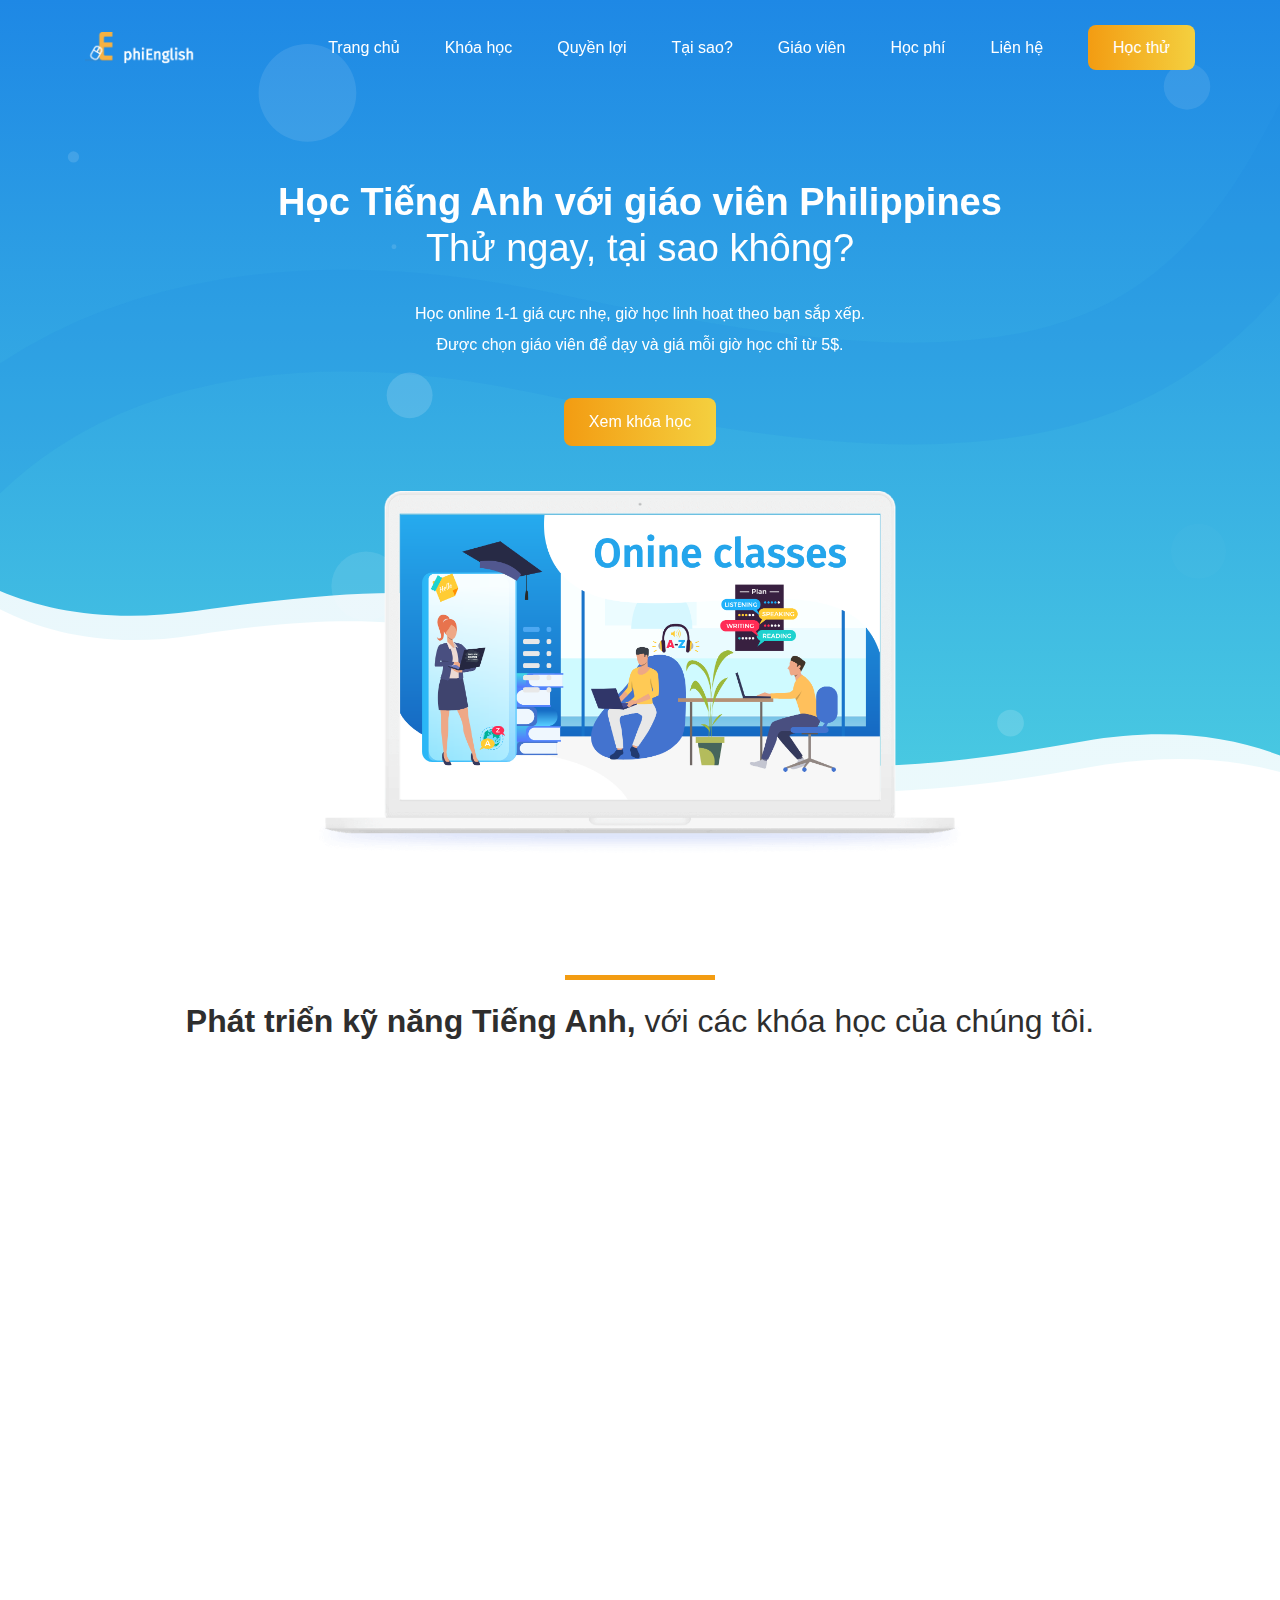
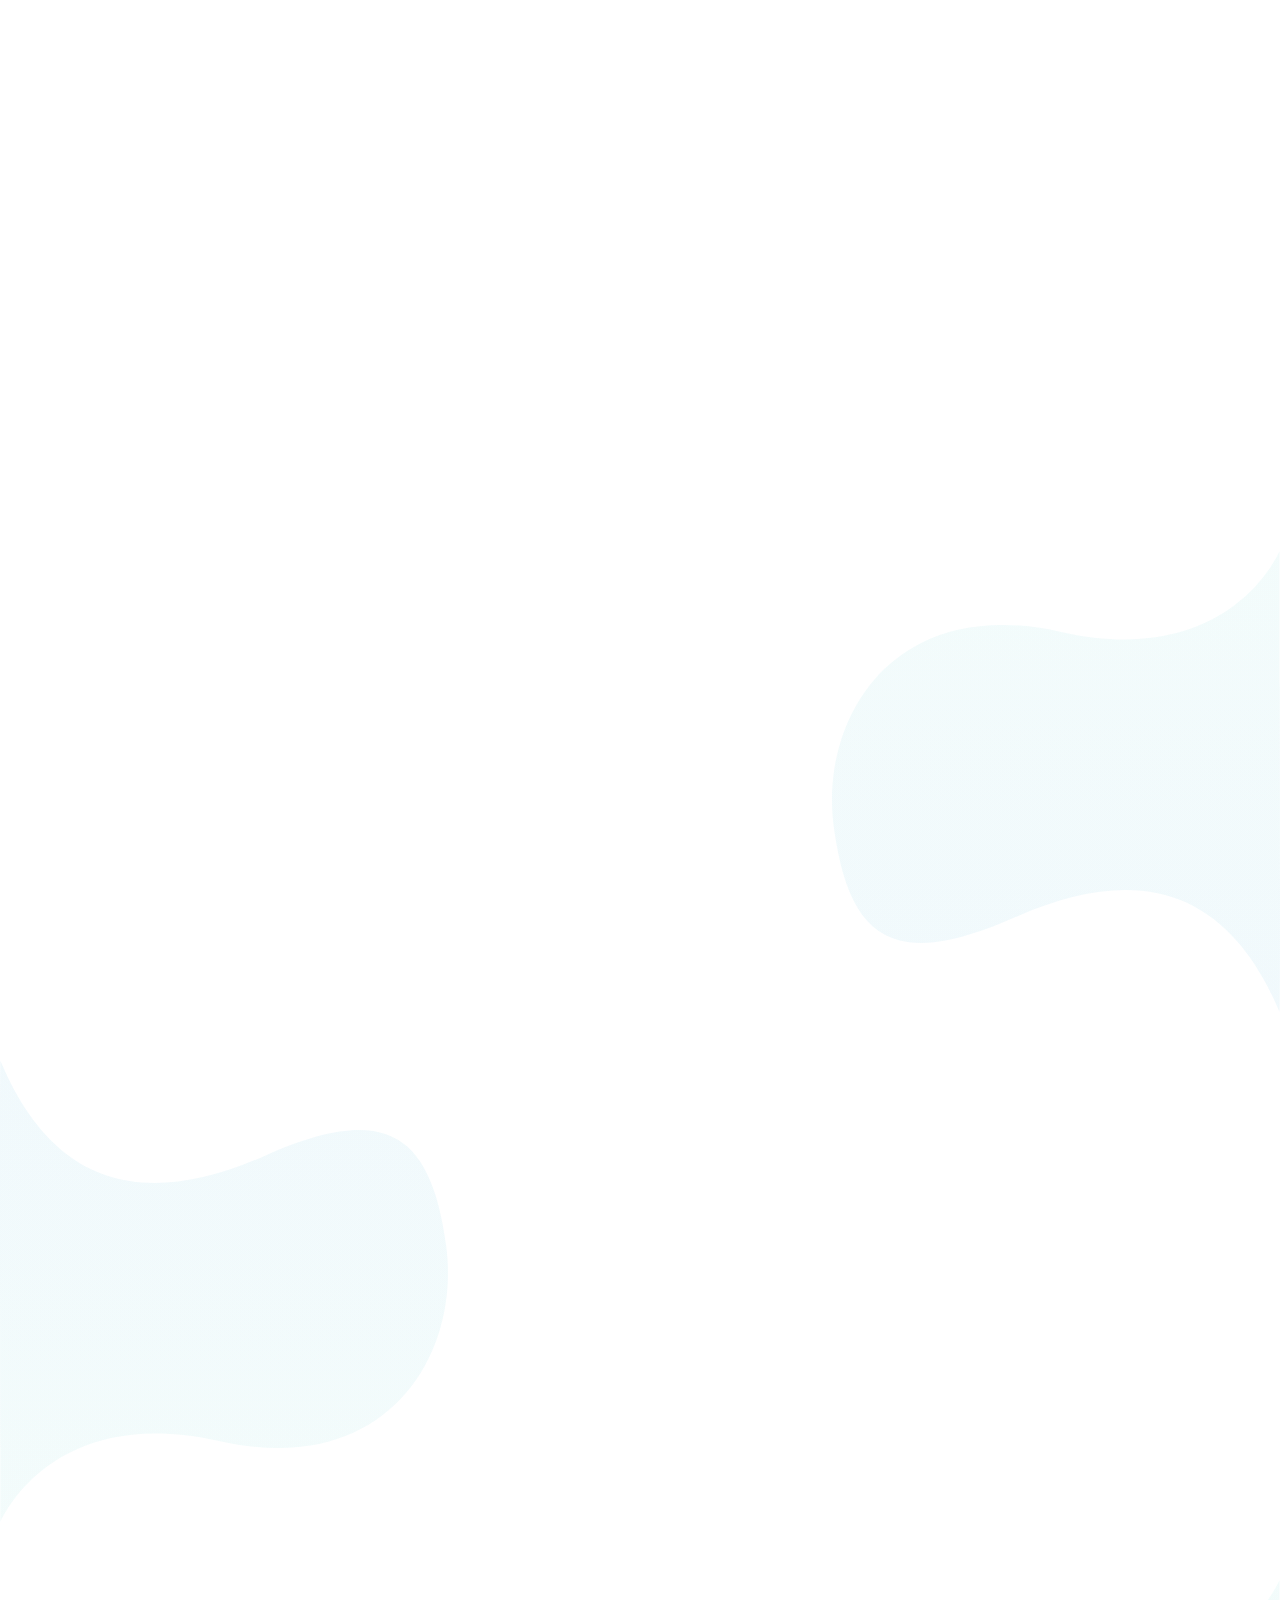
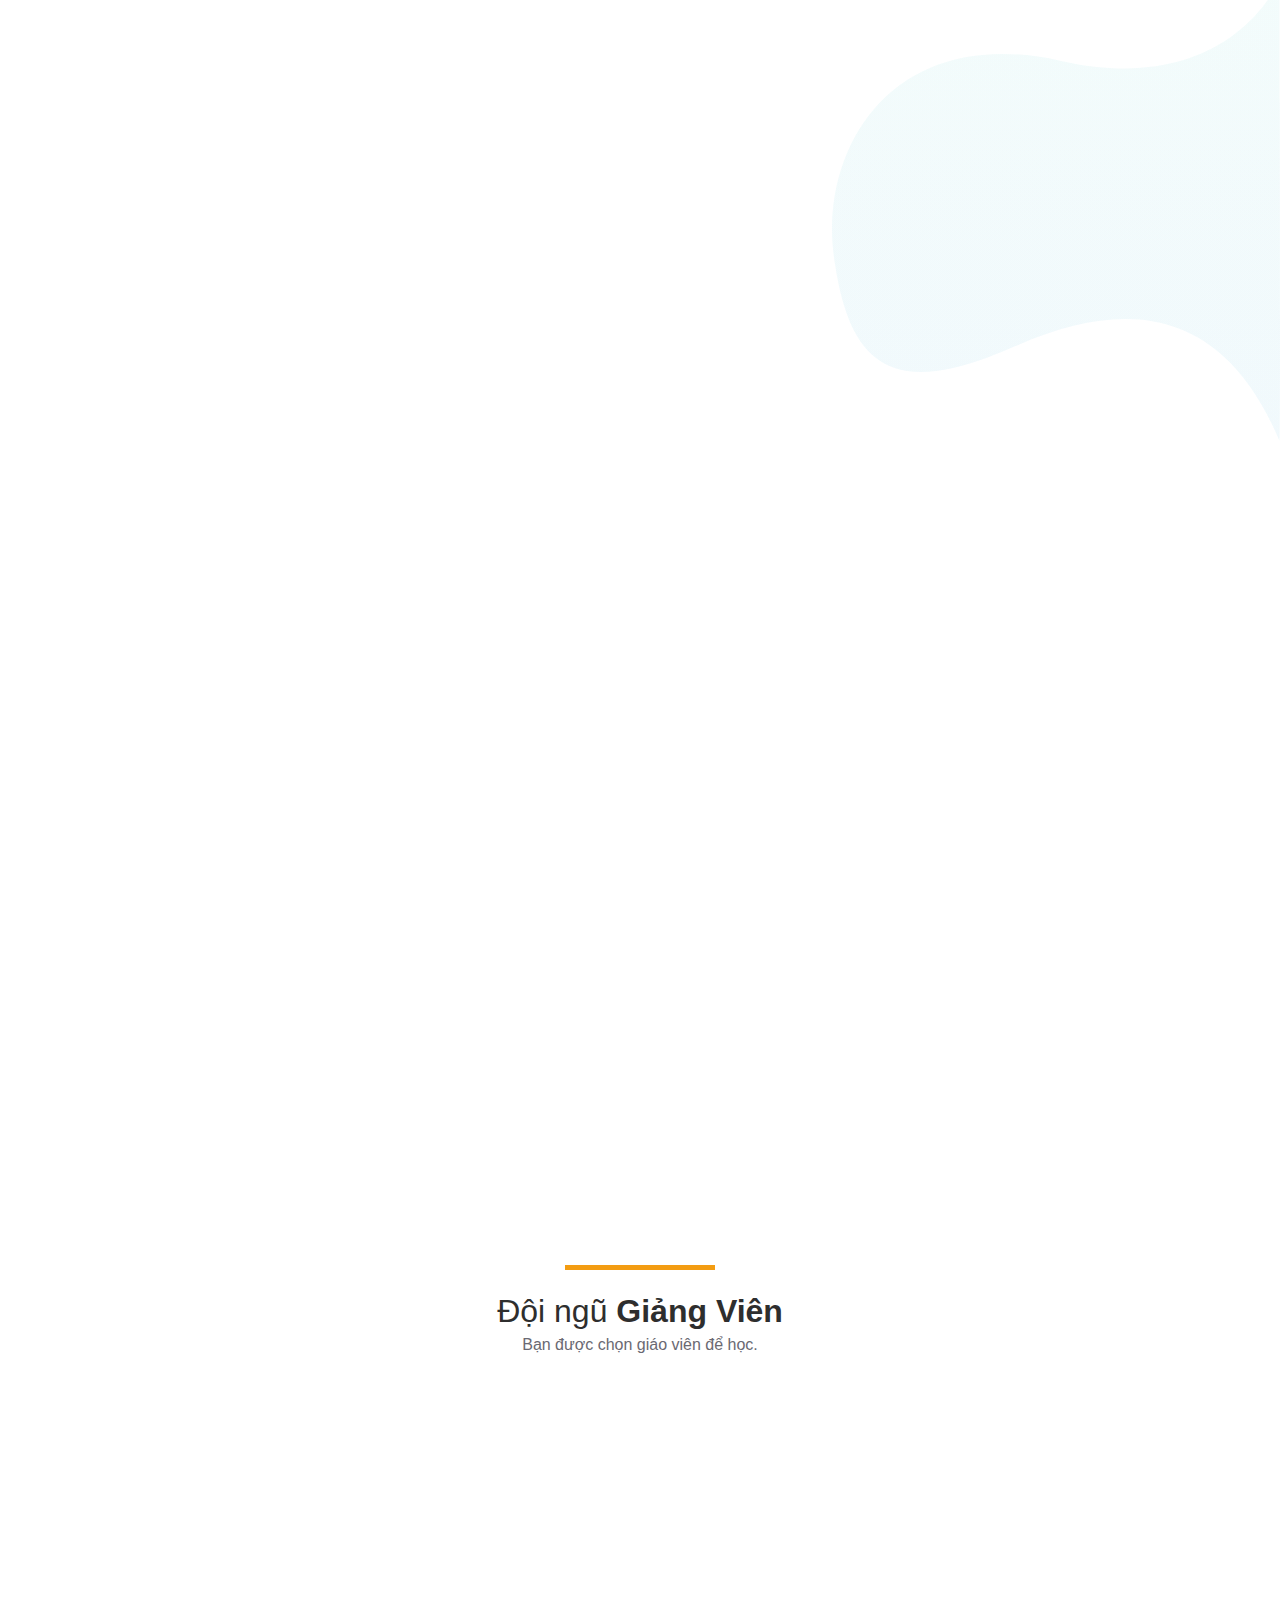
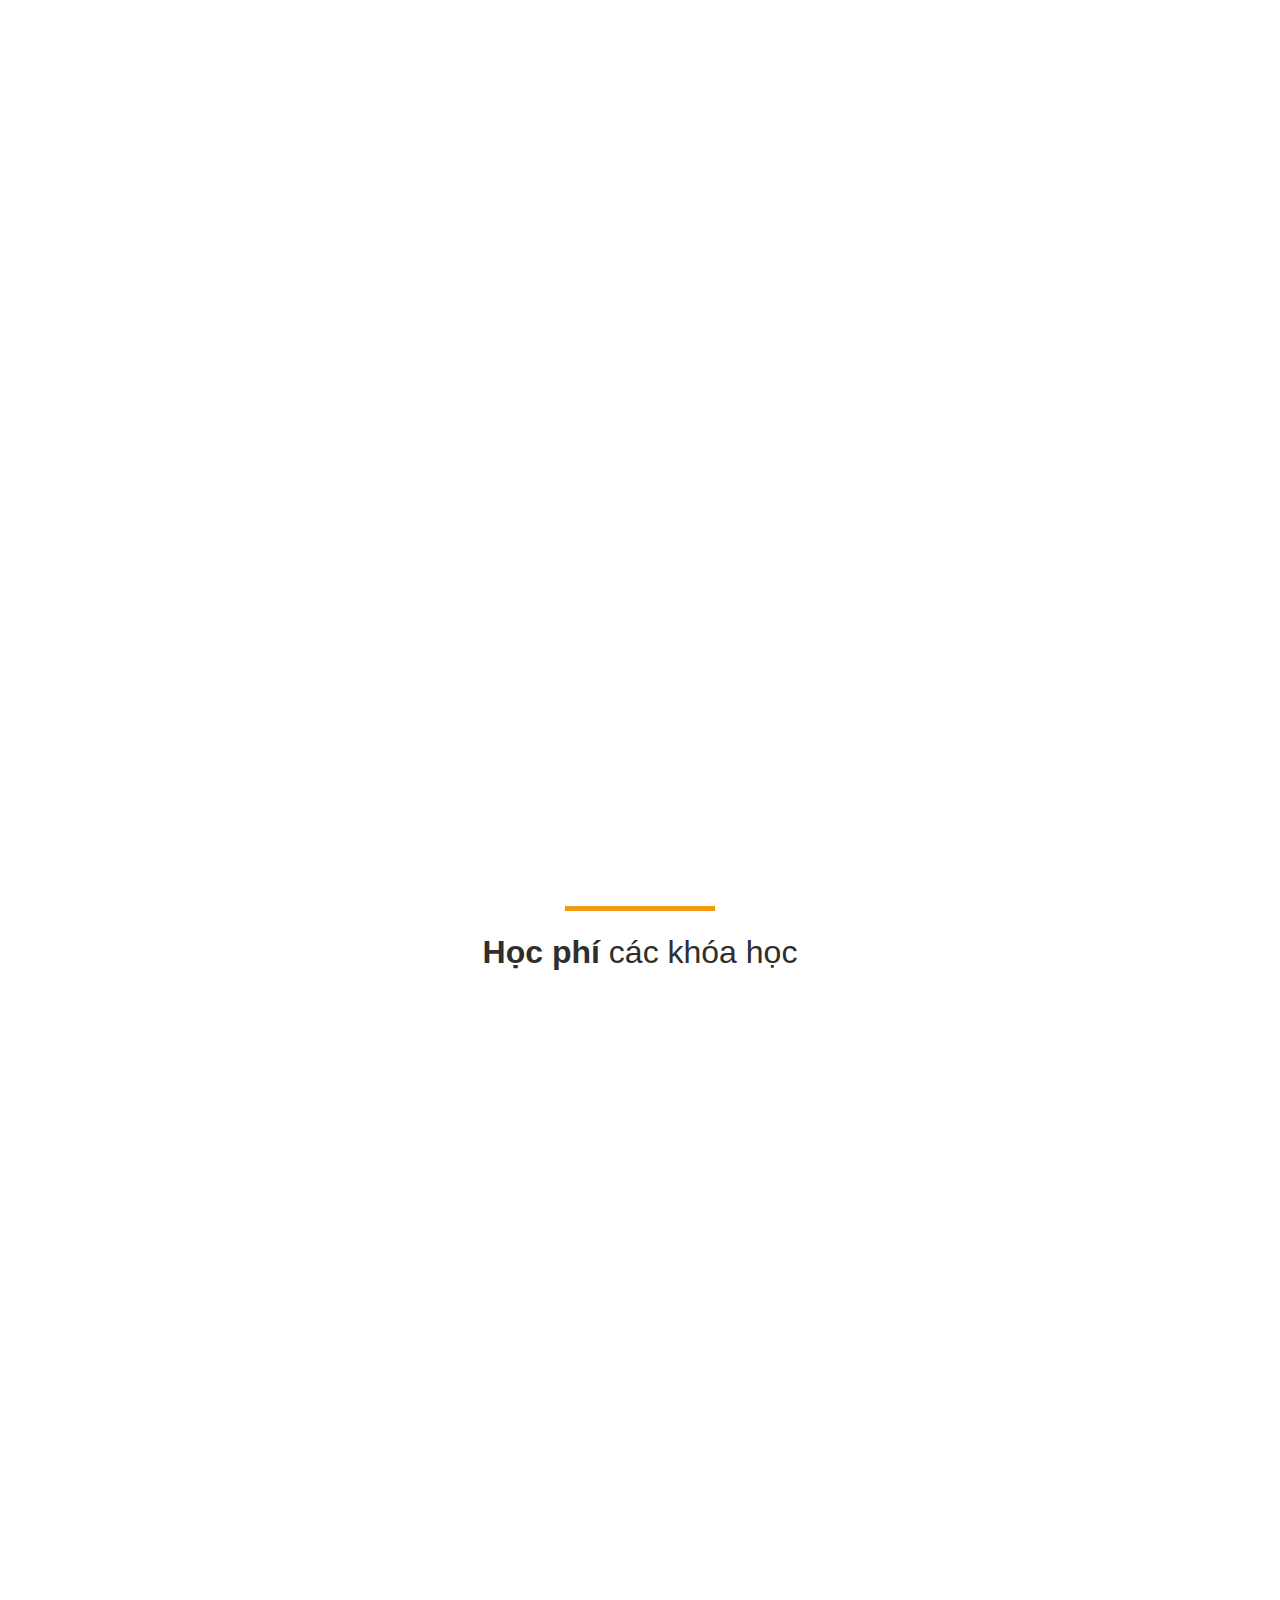
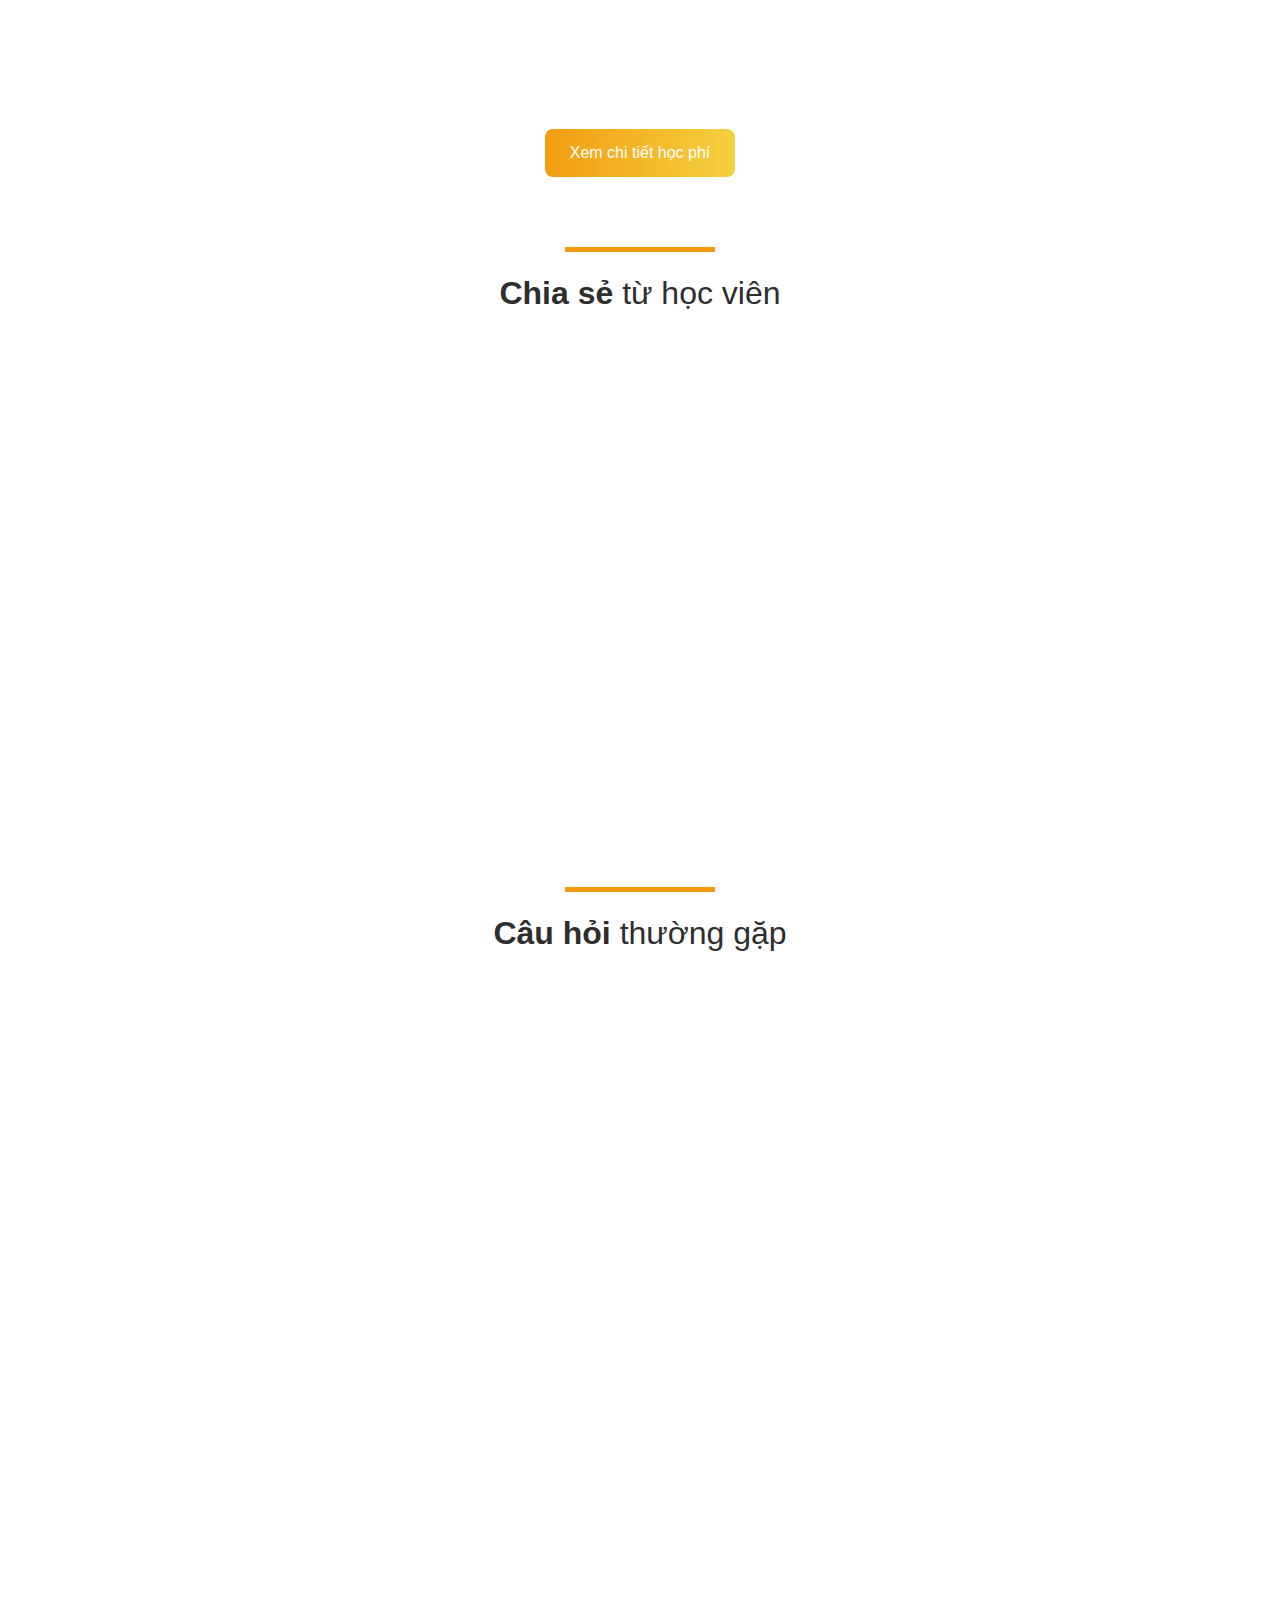
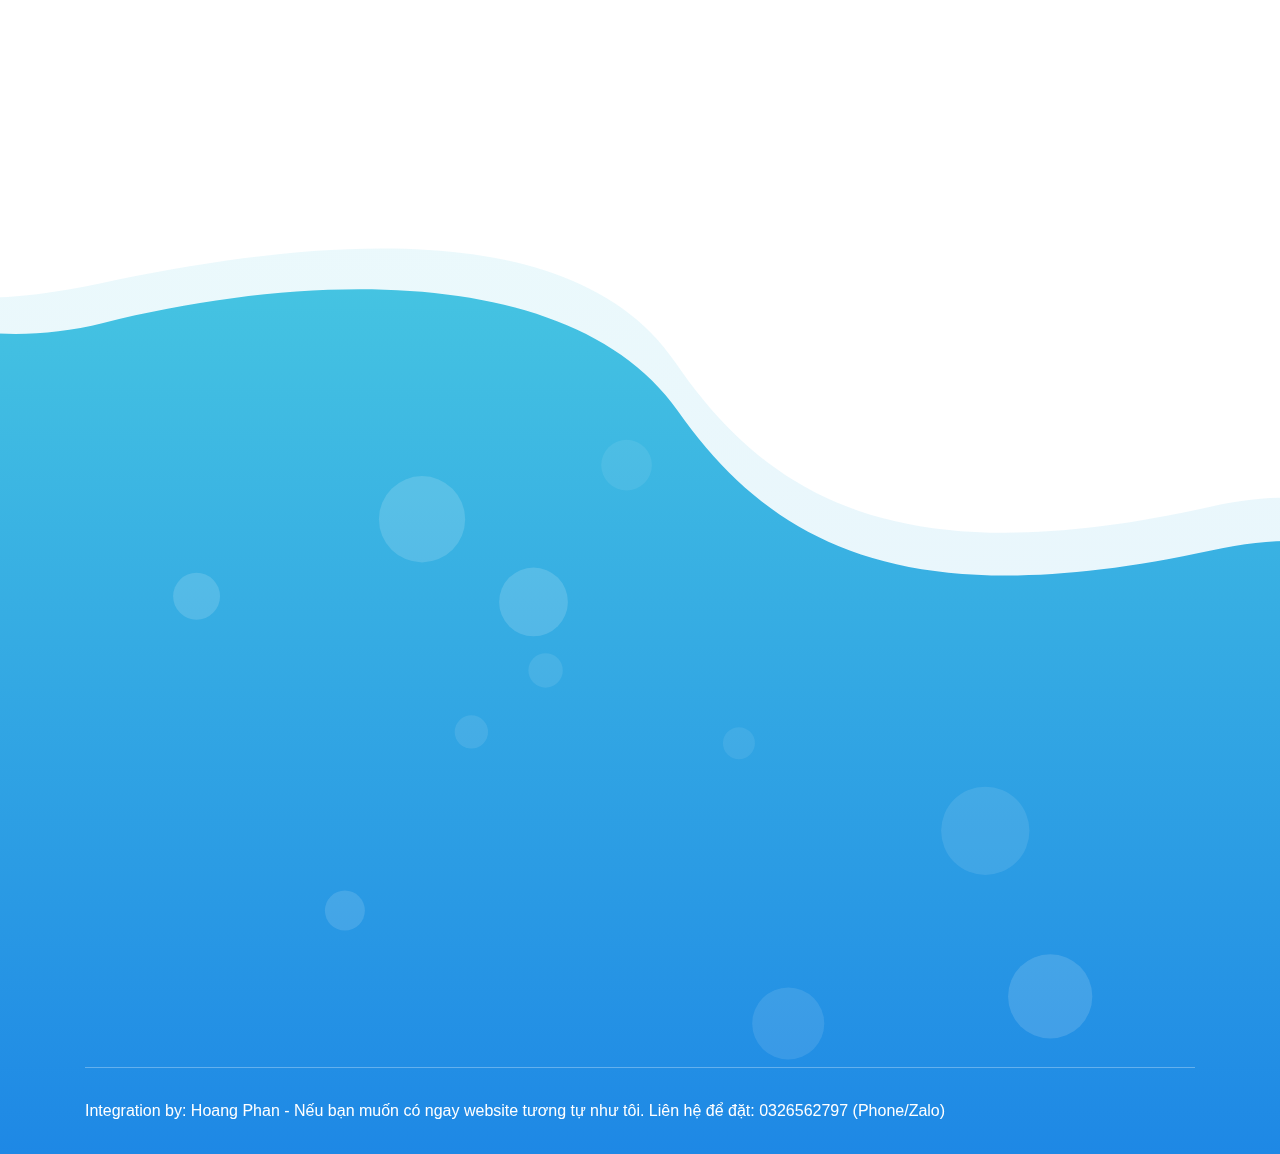
==== commit f32d8da6: "Update teacher and tuition" ====
--- a/index.html
+++ b/index.html
@@ -572,7 +572,7 @@
                         </p>
                         <p class="text" style="margin-top: 10px;">Linh hoạt theo trình độ của học viên.</p>
                         <p class="text" style="margin-top: 10px;">Độ dài của lớp là 1 giờ (50 phút học, 10 phút giải
-                            lao), linh hoạt cho học viên sắp xếp 1 buổi học là 1, 2 hay 3 giờ.</p>
+                            lao), linh hoạt cho học viên sắp xếp 1 buổi học là 1, 1.5 hay 2 giờ.</p>
                         <p class="text" style="margin-top: 10px;">Học online thông qua <a style="color:#F39C12;"
                                 href="https://www.skype.com/en/get-skype/" target="_blank">Skype</a> hoặc
                             <a style="color:#F39C12;" href="https://zoom.us/download" target="_blank">Zoom</a>.</p>
@@ -798,13 +798,15 @@
                                             </p>
                                             <hr>
                                             <h5 style="font-weight: bold;" class="mt-20 mb-10">Nghe thử giọng:</h5>
-                                            <!-- <audio controls="" class="mt-10">
-                                                  <source src="assets/audio/horse.mp3" type="audio/mpeg">
+                                            <audio controls="" class="mt-10">
+                                                  <source src="assets/audio/vicky-audio.mp3" type="audio/mpeg">
                                                   Trình duyệt không hỗ trợ.
-                                                </audio> -->
-                                            Chưa cung cấp
+                                                </audio>
                                             <h5 style="font-weight: bold;" class="mt-20 mb-10">Video giới thiệu:</h5>
-                                            Chưa cung cấp
+                                            <video width="400" controls style="width: 100%; height: auto;">
+                                                <source src="assets/audio/vicky-video.mp4" type="video/mp4">
+                                                Your browser does not support HTML video.
+                                              </video>
                                         </div>
                                         <div class="modal-footer">
                                             <button type="button" class="main-btn" data-dismiss="modal">Close</button>
@@ -948,12 +950,12 @@
                 <div class="col-lg-4 col-md-7 col-sm-8">
                     <div class="single-team text-center mt-30 wow fadeIn" data-wow-duration="1s" data-wow-delay="0.8s">
                         <div class="team-image">
-                            <img src="assets/images/teachers/hyrenne.png" alt="hyrenne">
+                            <img src="assets/images/teachers/Ern.jpg" alt="Ern">
                         </div>
                         <div class="team-content">
-                            <h5 class="holder-name"><a>Hyrenne D. Piamonte</a></h5>
-                            <p class="tx-information"><strong>Nickname:</strong> Hyrenne (Nữ)</p>
-                            <p class="tx-information"><strong>Kinh nghiệm:</strong> 4 năm</p>
+                            <h5 class="holder-name"><a>EhrnChong D. Torreto</a></h5>
+                            <p class="tx-information"><strong>Nickname:</strong> Ern (Nam)</p>
+                            <p class="tx-information"><strong>Kinh nghiệm:</strong> 7 năm</p>
                             <p class="tx-information"><strong>Thời gian dạy:</strong> Cả tuần</p>
                             <!-- Start detail -->
                             <!-- Button trigger modal -->
@@ -966,7 +968,7 @@
                                     <div class="modal-content">
                                         <div class="modal-header">
                                             <h5 class="modal-title"></h5><strong
-                                                style="font-size: 20px; color:#F39C12">Hyrenne Patricia Marie D. Piamonte</strong></h5>
+                                                style="font-size: 20px; color:#F39C12">EhrnChong D. Torreto </strong></h5>
                                             <button type="button" class="close" data-dismiss="modal" aria-label="Close">
                                                 <span aria-hidden="true">&times;</span>
                                             </button>
@@ -974,28 +976,23 @@
                                         <div class="modal-body text-left">
                                             <h5 style="font-weight: bold;">Giới thiệu:</h5>
                                             <p class="mt-10" style="text-align: justify;">
-                                                I am Teacher Hyrenne. I've been teaching English to students for more than 3 years now and I am Tefl and Tesol certified. Rest assured that you will study English with ease. Guaranteed, that I will be of great assistance. I'll make our class as lively as possible and we can even be friends. So, what are you waiting for? Let's have fun in class and enjoy while learning! See you! 
+                                                Hi and good day! My name is Teacher Ern. It's been 7 years since I first worked as an English teacher. I have training experience in teaching ESL, TOEIC and IELTS Listening. The reason I love this kind of job is that it gives me gladness and satisfaction everytime I see my students learn and improve their English skills. It has always been my goal to give a fun and interesting class to my students. I'm so excited to have you in my class. See you soon.
                                             </p>
                                             <hr>
                                             <h5 style="font-weight: bold;" class="mt-20">Lịch dạy:</h5>
                                             <p class="mt-10">
-                                                Thứ 2 - Thứ 6 (07:00 - 15:30 và 21:00-22:30)
+                                                Thứ 2 - Thứ 6 (08:00 - 11:00 và 17:00-20:00)
                                             </p>
                                             <p class="mt-10">
-                                                Thứ 7 (20:30 - 22:30)
+                                                Thứ 7 (08:00 - 11:00)
                                             </p>
                                             <!-- <p class="mt-10">
                                                 Chủ Nhật (17:00 - 22:30)
                                             </p> -->
                                             <hr>
-                                            <h5 style="font-weight: bold;" class="mt-20 mb-10">Nghe thử giọng:</h5>
-                                            <audio controls="" class="mt-10">
-                                                <source src="assets/audio/hyrenne.mp3" type="audio/mpeg">
-                                                Trình duyệt không hỗ trợ.
-                                            </audio>
                                             <h5 style="font-weight: bold;" class="mt-20 mb-10">Video giới thiệu:</h5>
                                             <video width="400" controls style="width: 100%; height: auto;">
-                                                <source src="assets/audio/Hyrenne-introduction.mp4" type="video/mp4">
+                                                <source src="assets/audio/ern.mp4" type="video/mp4">
                                                 Your browser does not support HTML video.
                                               </video>
                                         </div>
@@ -1012,7 +1009,7 @@
                 <div class="col-lg-4 col-md-7 col-sm-8">
                     <div class="single-team text-center mt-30 wow fadeIn" data-wow-duration="1s" data-wow-delay="0.8s">
                         <div class="team-image">
-                            <img src="assets/images/teachers/jane.png" alt="Jane">
+                            <img src="assets/images/teachers/jane.jpg" alt="Jane">
                         </div>
                         <div class="team-content">
                             <h5 class="holder-name"><a>Jane Genaldo</a></h5>
@@ -1059,14 +1056,15 @@
                                             </p>
                                             <hr>
                                             <h5 style="font-weight: bold;" class="mt-20 mb-10">Nghe thử giọng:</h5>
-                                            <!-- <audio controls="" class="mt-10">
-                                                <source src="assets/audio/cathy.mp3" type="audio/mpeg">
+                                            <audio controls="" class="mt-10">
+                                                <source src="assets/audio/jane-video.mp4" type="audio/mpeg">
                                                 Trình duyệt không hỗ trợ.
-                                                
-                                            </audio> -->
-                                            Chưa cung cấp
+                                            </audio>
                                             <h5 style="font-weight: bold;" class="mt-20 mb-10">Video giới thiệu:</h5>
-                                            Chưa cung cấp
+                                            <video width="400" controls style="width: 100%; height: auto;">
+                                                <source src="assets/audio/jane-video.mp4" type="video/mp4">
+                                                Your browser does not support HTML video.
+                                              </video>
                                         </div>
                                         <div class="modal-footer">
                                             <button type="button" class="main-btn" data-dismiss="modal">Close</button>
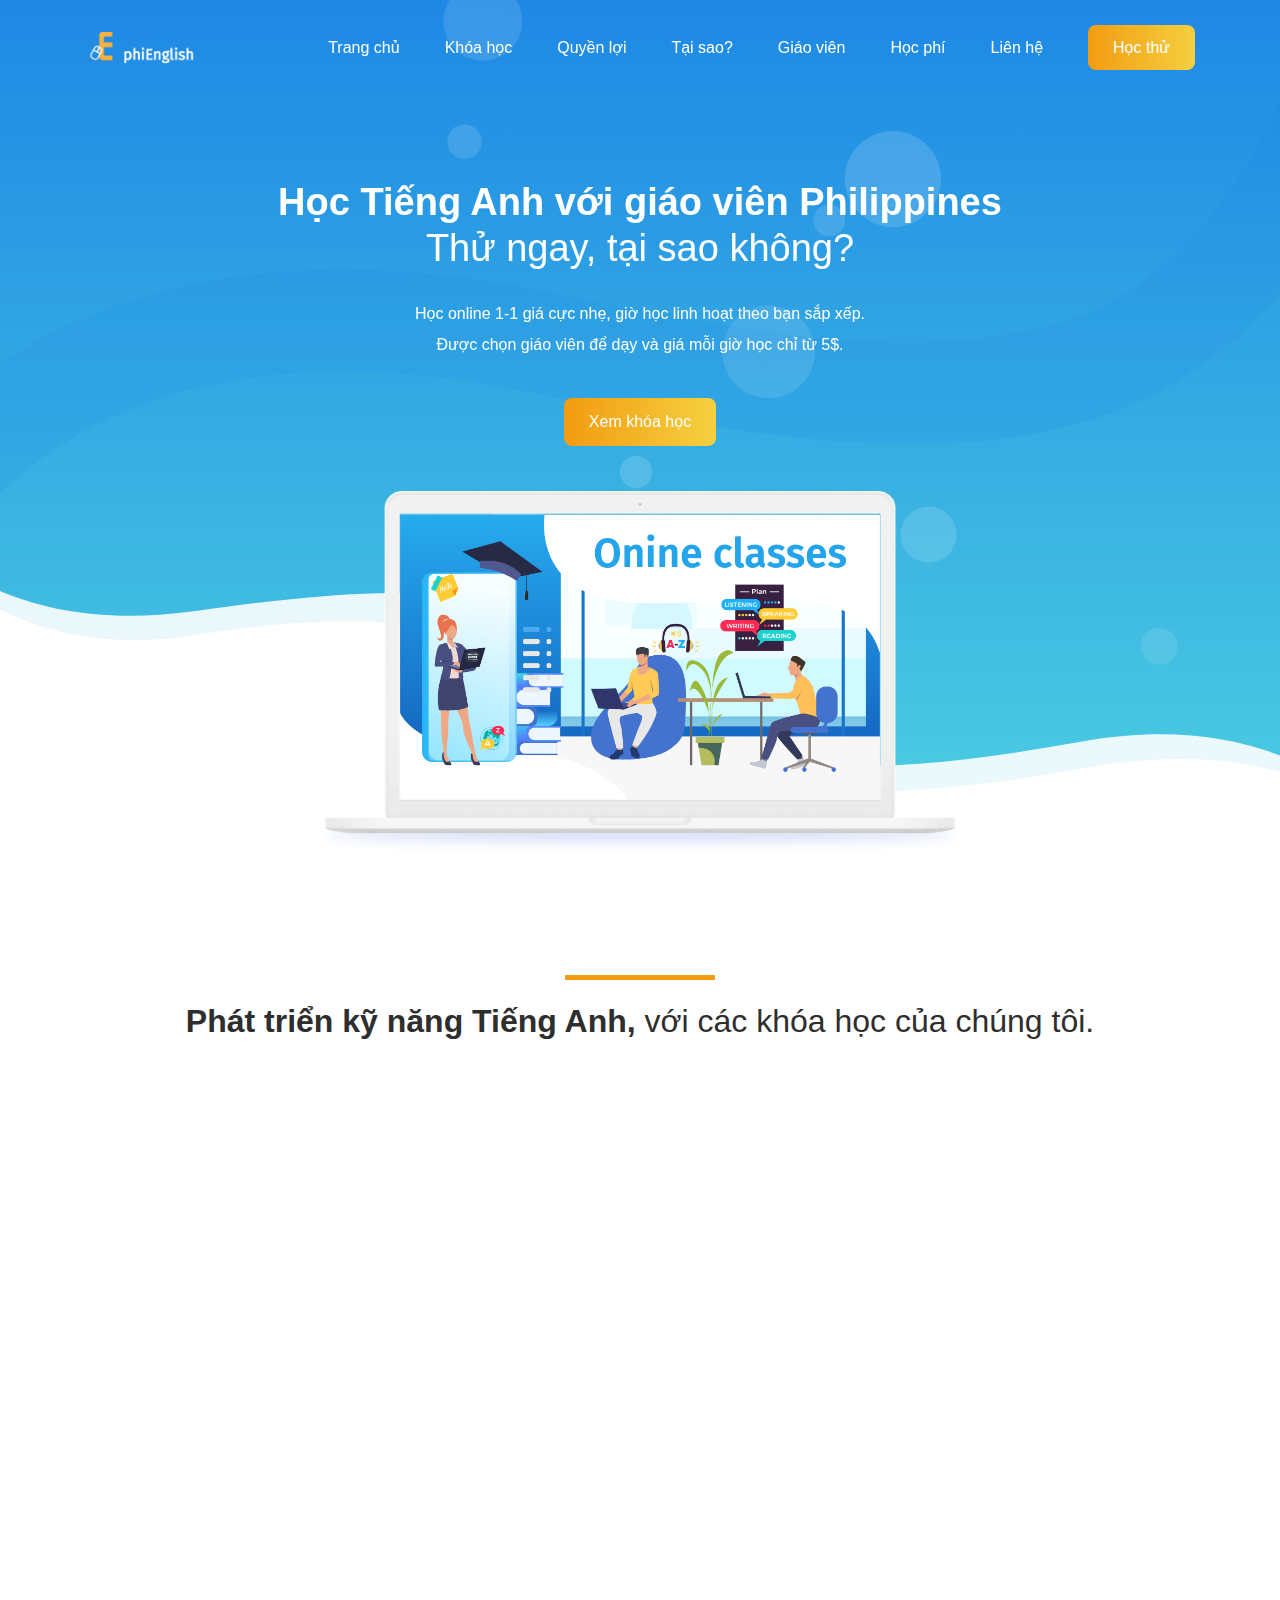
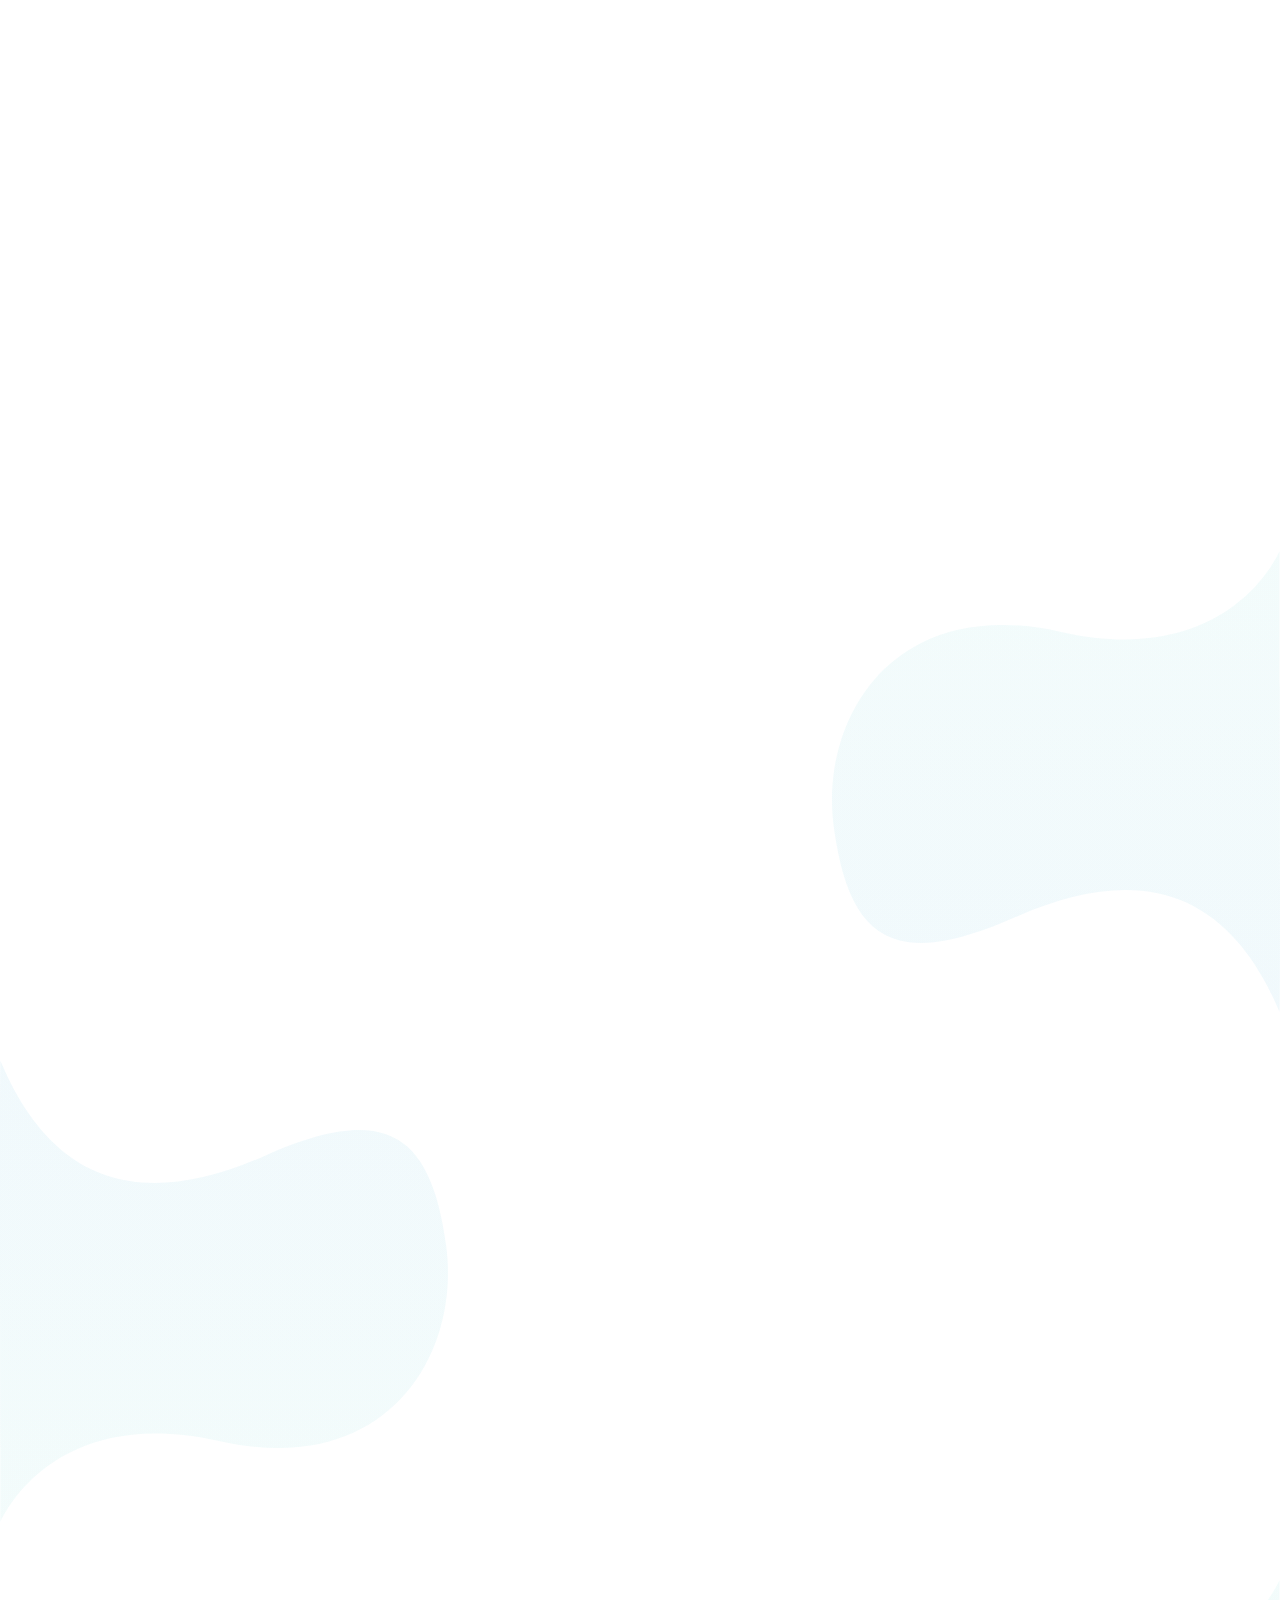
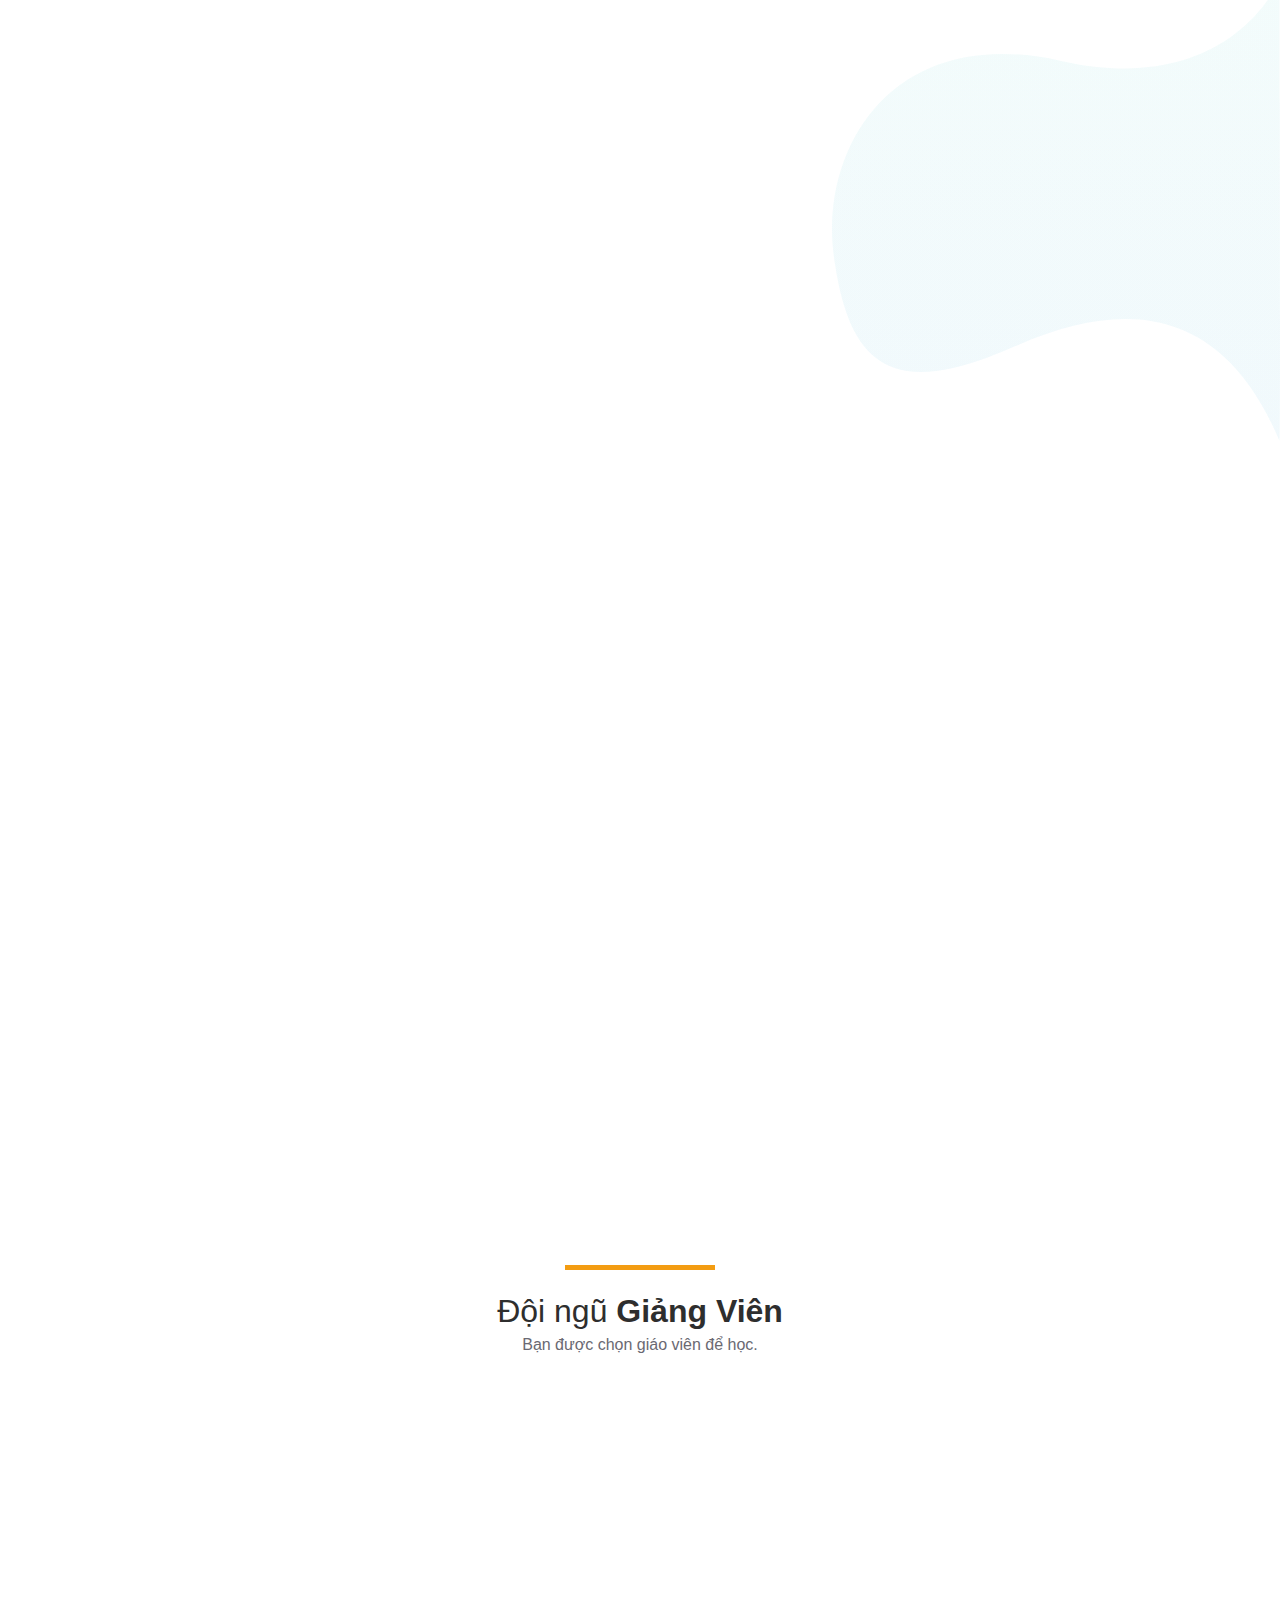
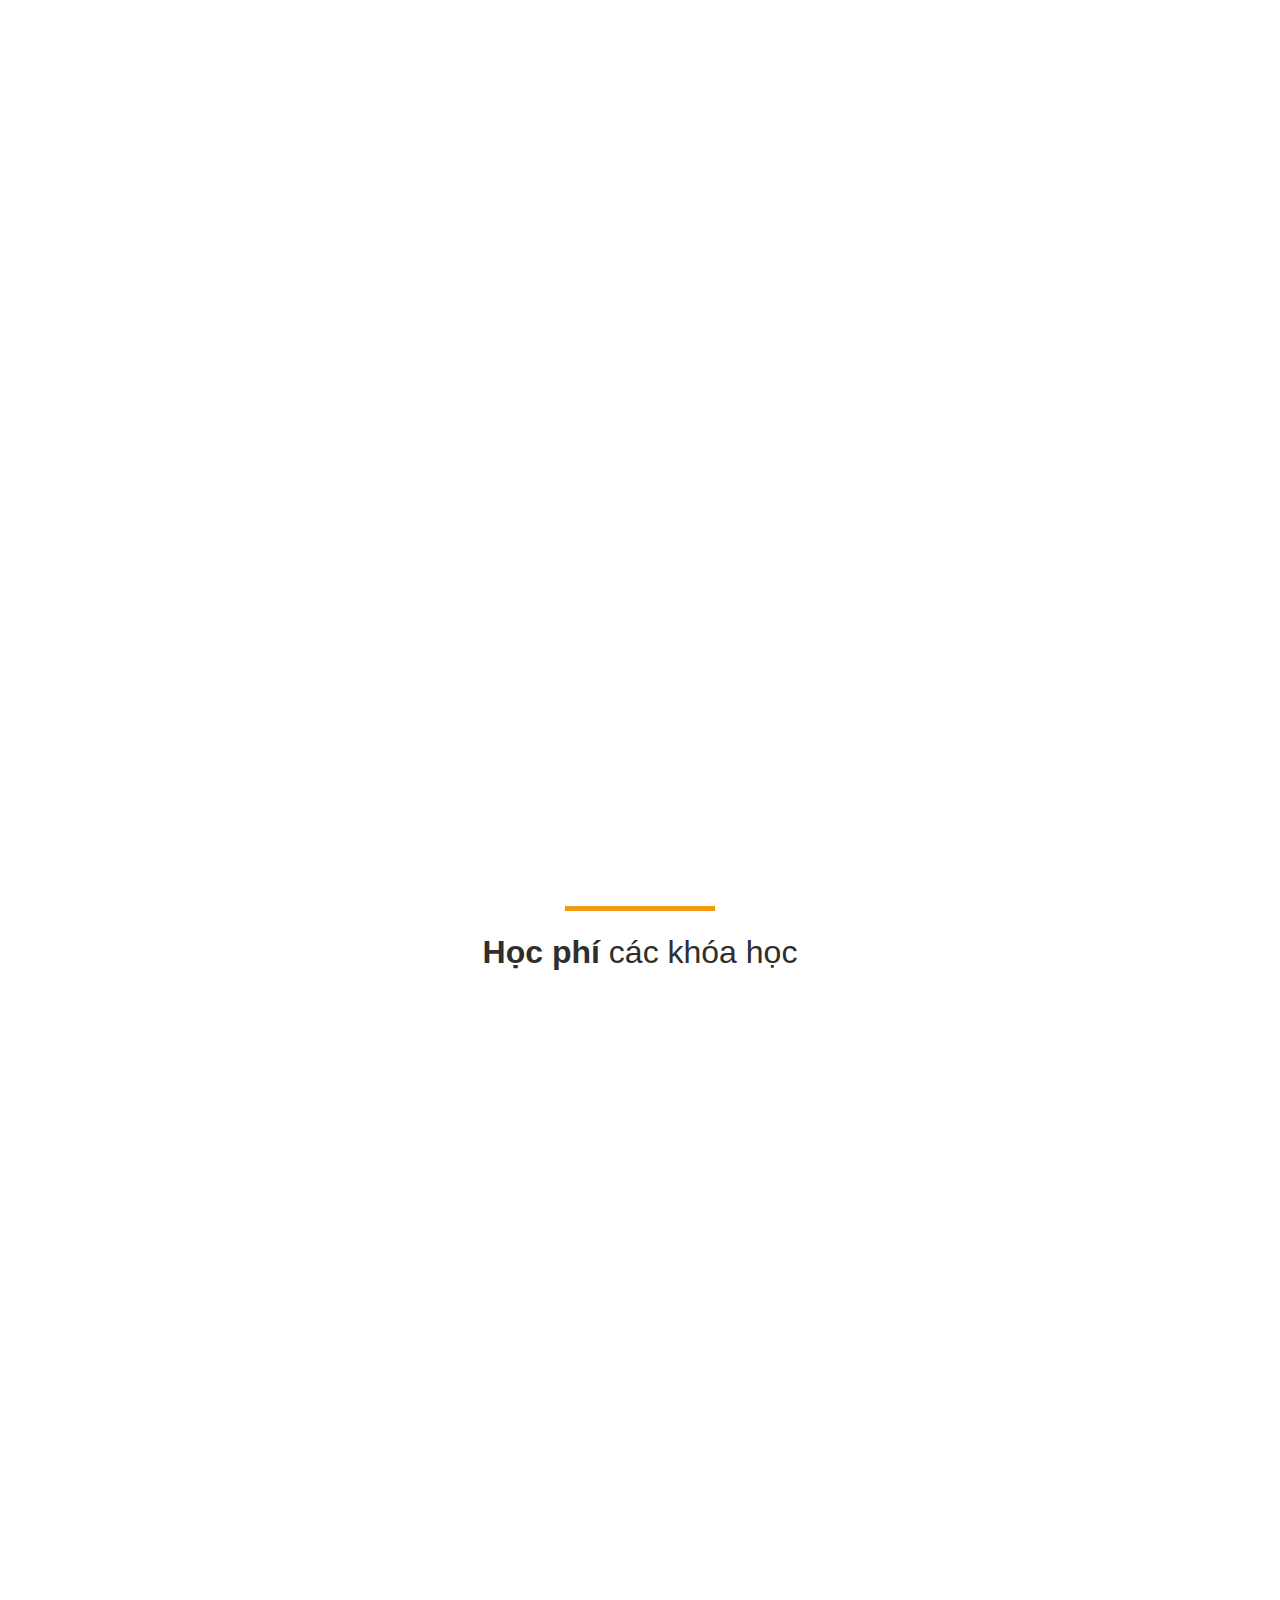
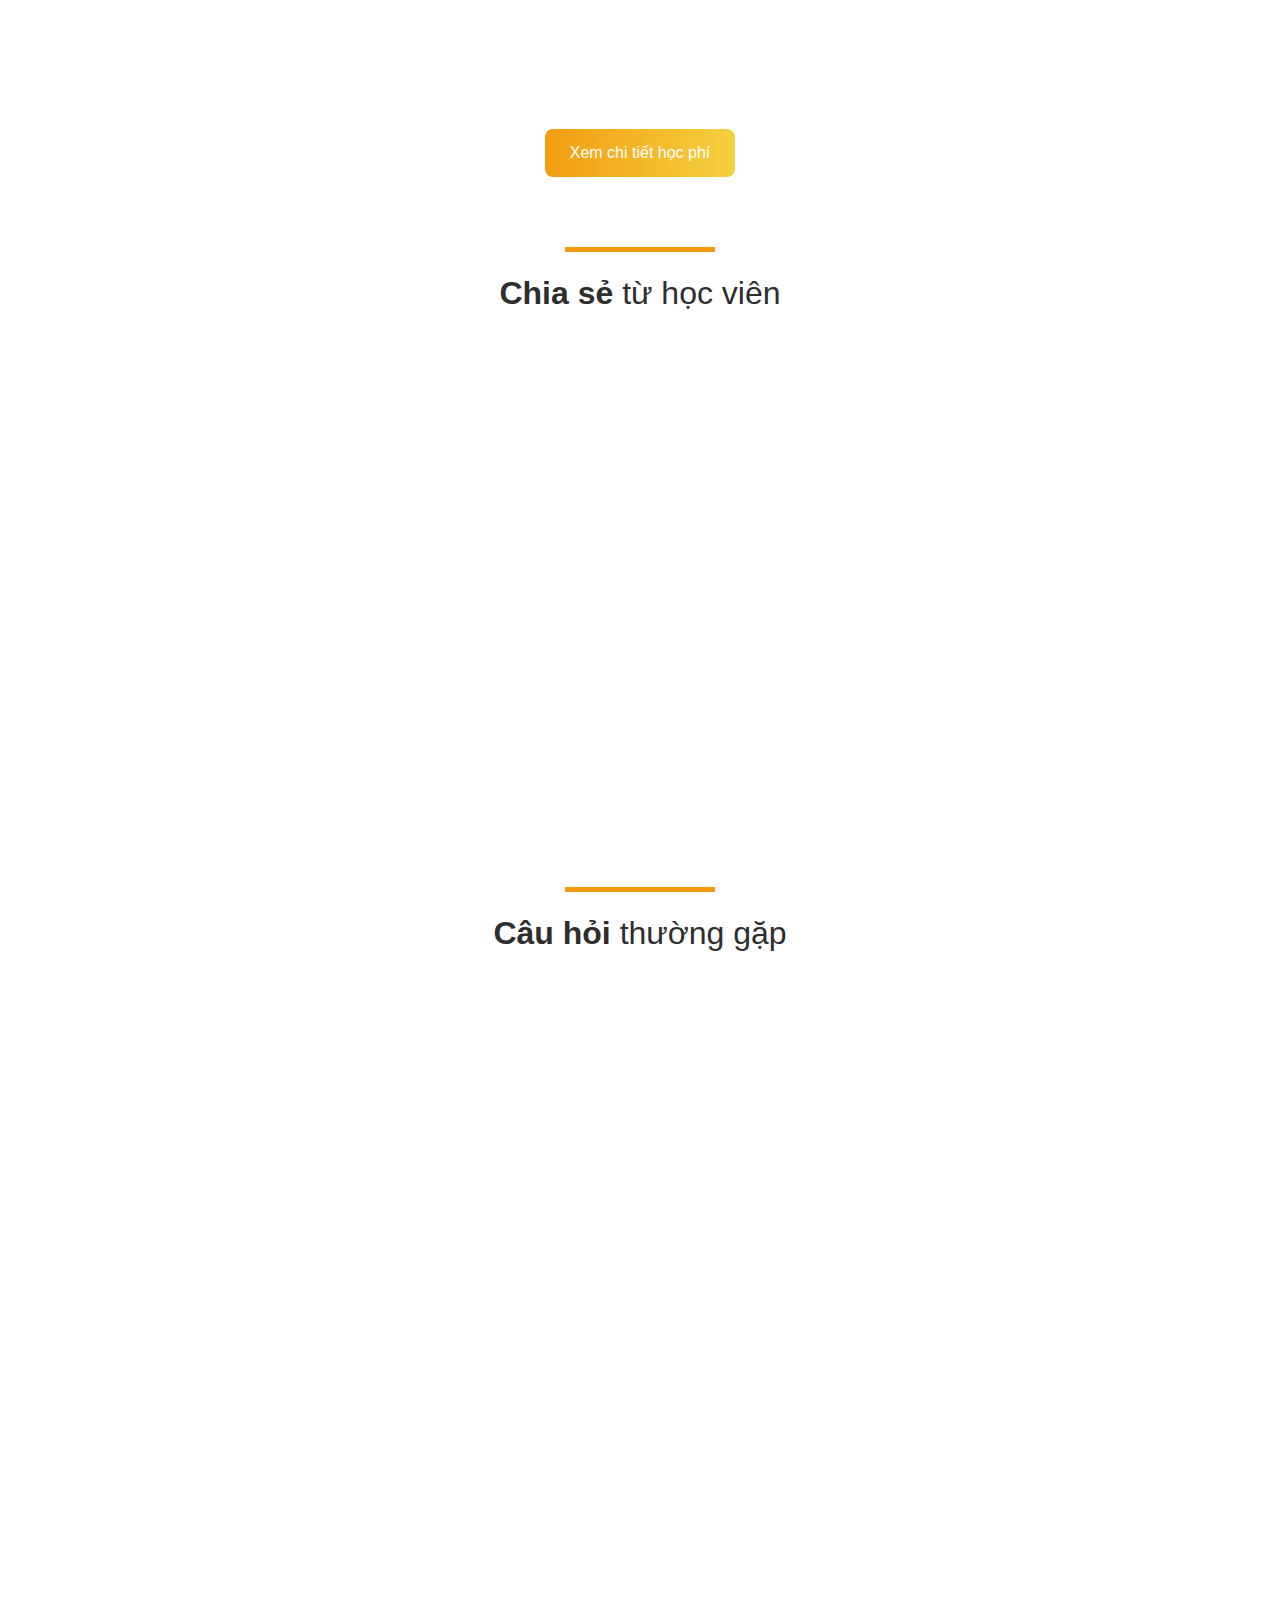
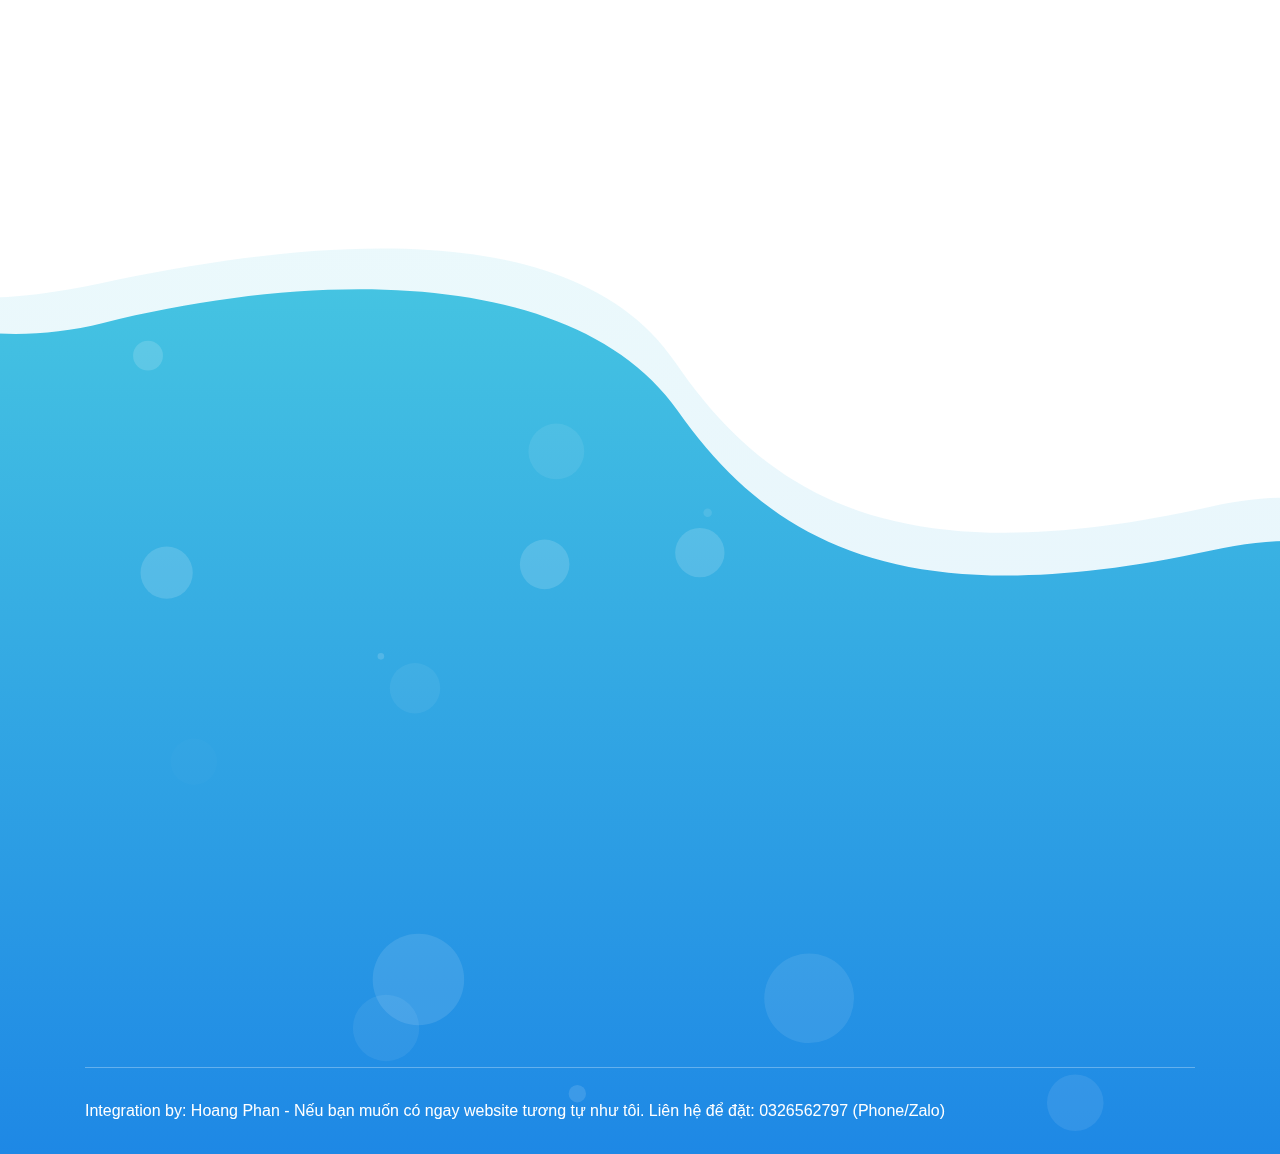
==== commit bae1e1f3: "Add tutorial, update promotion" ====
--- a/index.html
+++ b/index.html
@@ -1699,7 +1699,8 @@
                             <a class="logo" href="#">
                                 <img src="assets/images/phienglishlogov2.png" style="width:110px;" alt="logo">
                             </a>
-                            <p class="text">Là một học viên từng học tiếng Anh tại Philippines, thấy sự hiệu quả cũng
+                            <p class="text">Là một học viên từng học tiếng Anh tại Philippines, <a style="color:#F39C12;" href="https://facebook.com/hoangpm96/" target="_blank">Hoàng
+                                Phan (King)</a> thấy sự hiệu quả cũng
                                 như giá cả hợp lý cho học viên Việt Nam.</p>
                                 <p class="text" style="margin-top: 5px;">phienglish.com mở dịch vụ kết nối giữa học viên Việt Nam và giáo viên Philippines với giá cả
                                     hợp lý nhất.</p>
@@ -1729,17 +1730,15 @@
                             </div> <!-- footer wrapper -->
                             <div class="link-wrapper wow fadeIn" data-wow-duration="1s" data-wow-delay="0.6s">
                                 <div class="footer-title">
-                                    <h4 class="title">Thành lập</h4>
+                                    <h4 class="title" >Liên kết khác</h4>
                                 </div>
                                 <ul class="link">
-                                             <li><a style="color:#F39C12;" href="https://facebook.com/hoangpm96/" target="_blank">Hoàng
-                                                Phan (King)</a></li>
-                                        <div class="footer-title">
-                                            <h4 class="title" style="margin-top: 20px;">Liên kết khác</h4>
-                                        </div>
+
                                     <li><a href="tuition.html">Học phí</a></li>
                                     <li><a href="policy.html">Chính sách học viên</a></li>
+                                    <li><a href="files/phienglish-process.pdf" target="_blank">Quy trình tại phienglish</a></li>
                                     <li><a href="promotion.html">Khuyến mãi</a></li>
+                                    <li><a href="tutorial.html">Hướng dẫn</a></li>
                                 </ul>
                             </div> <!-- footer wrapper -->
                         </div> <!-- footer link -->
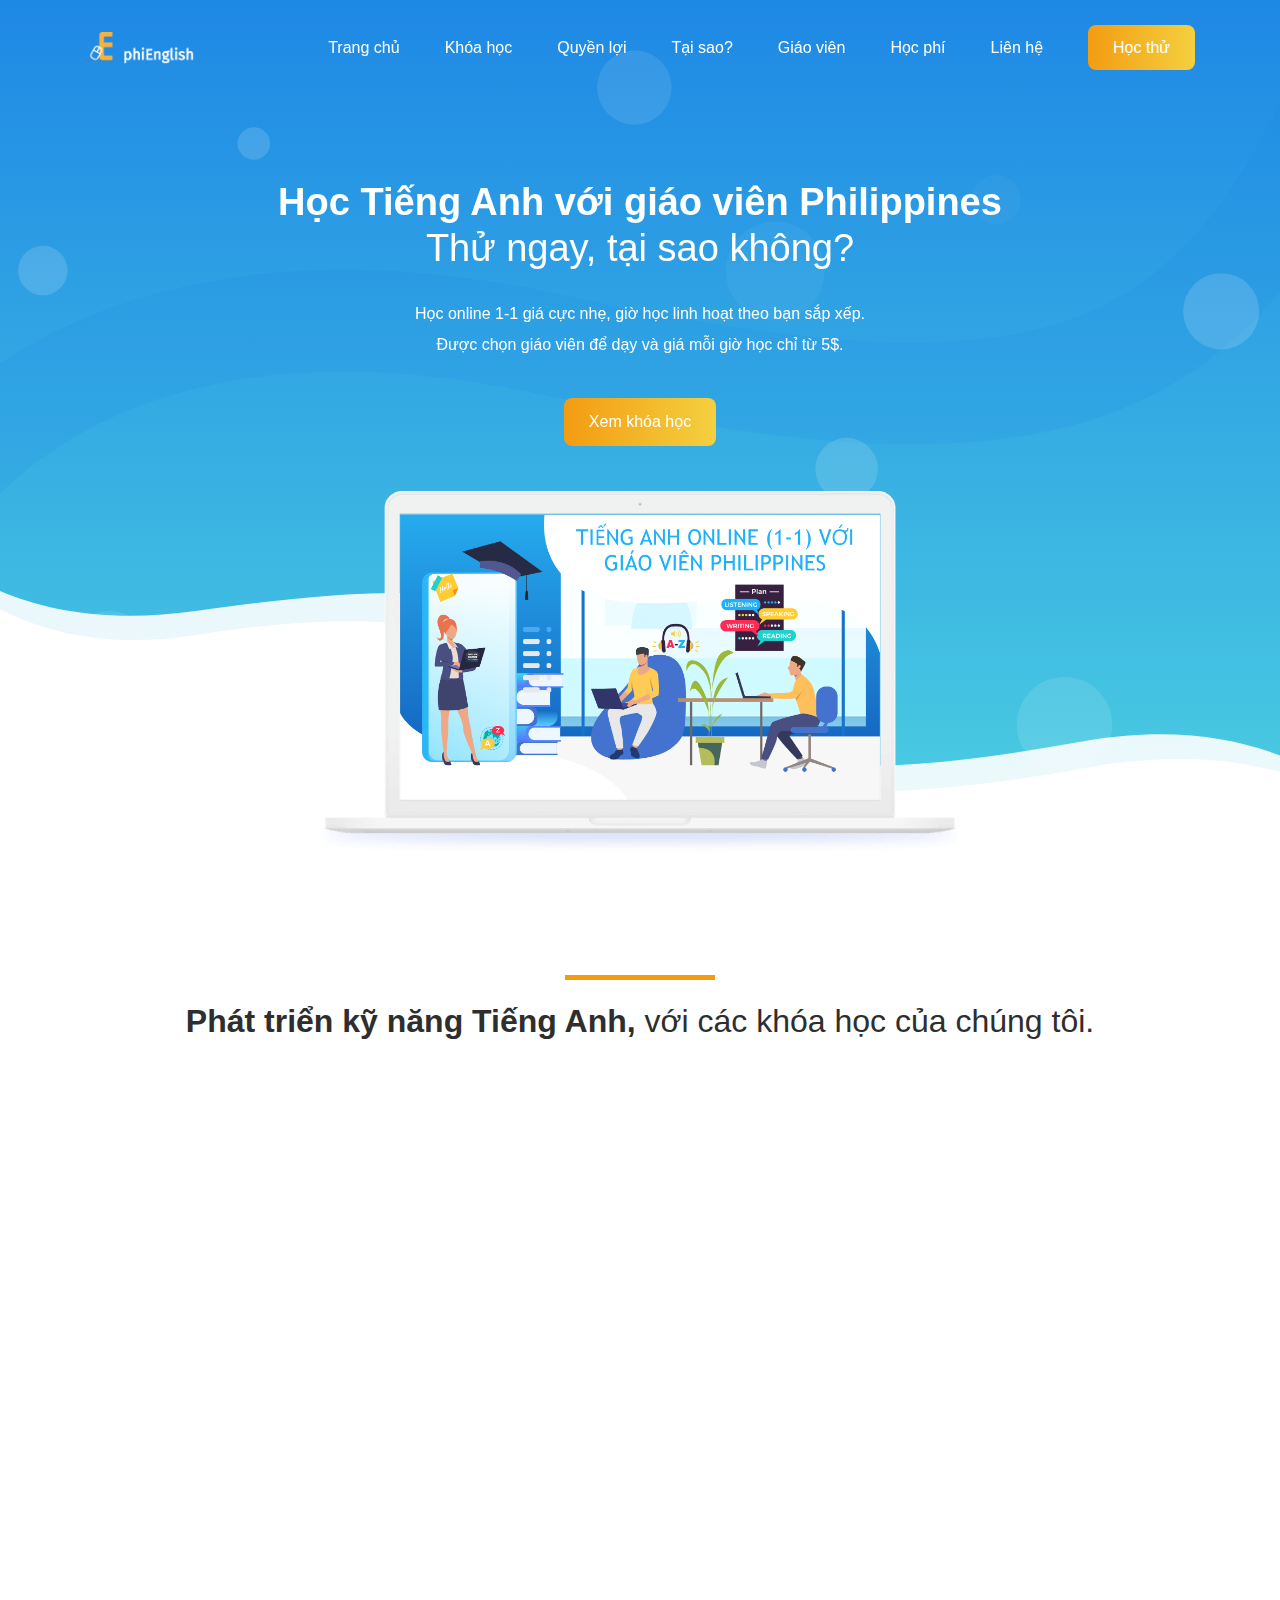
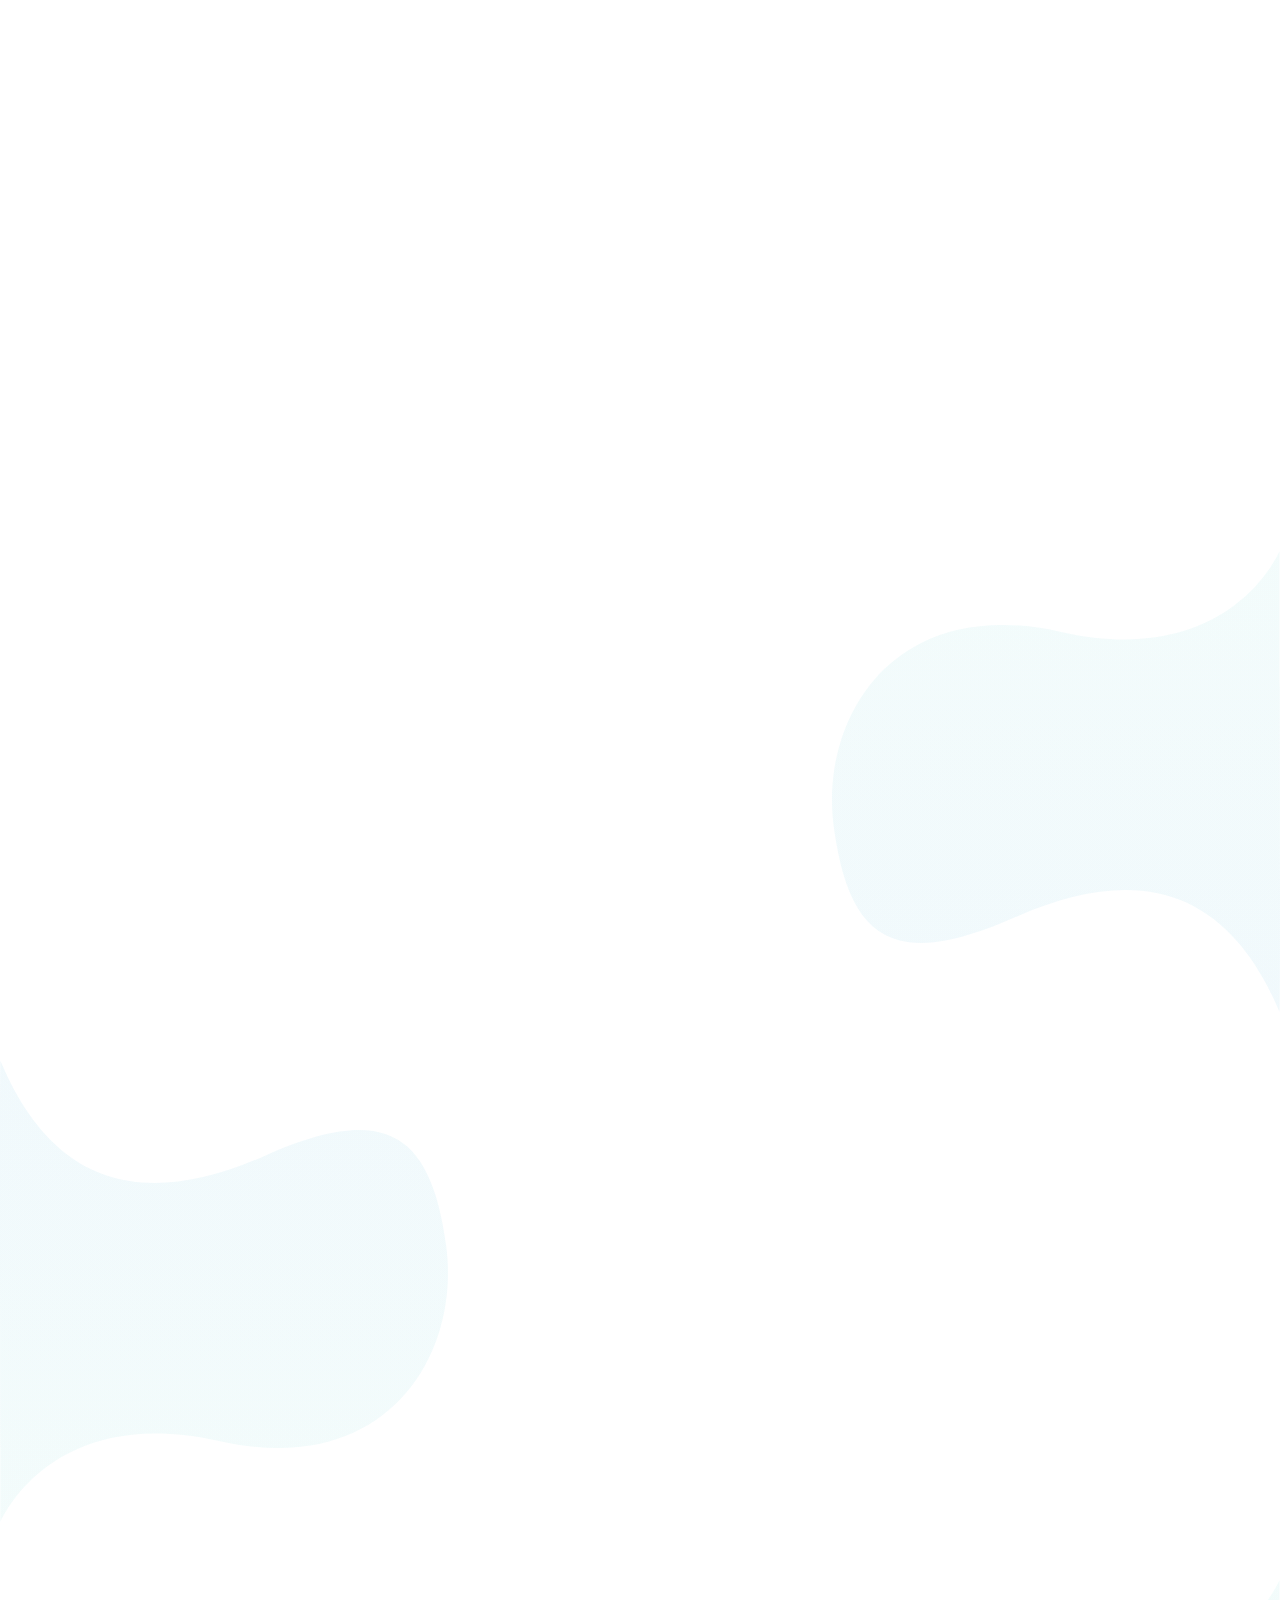
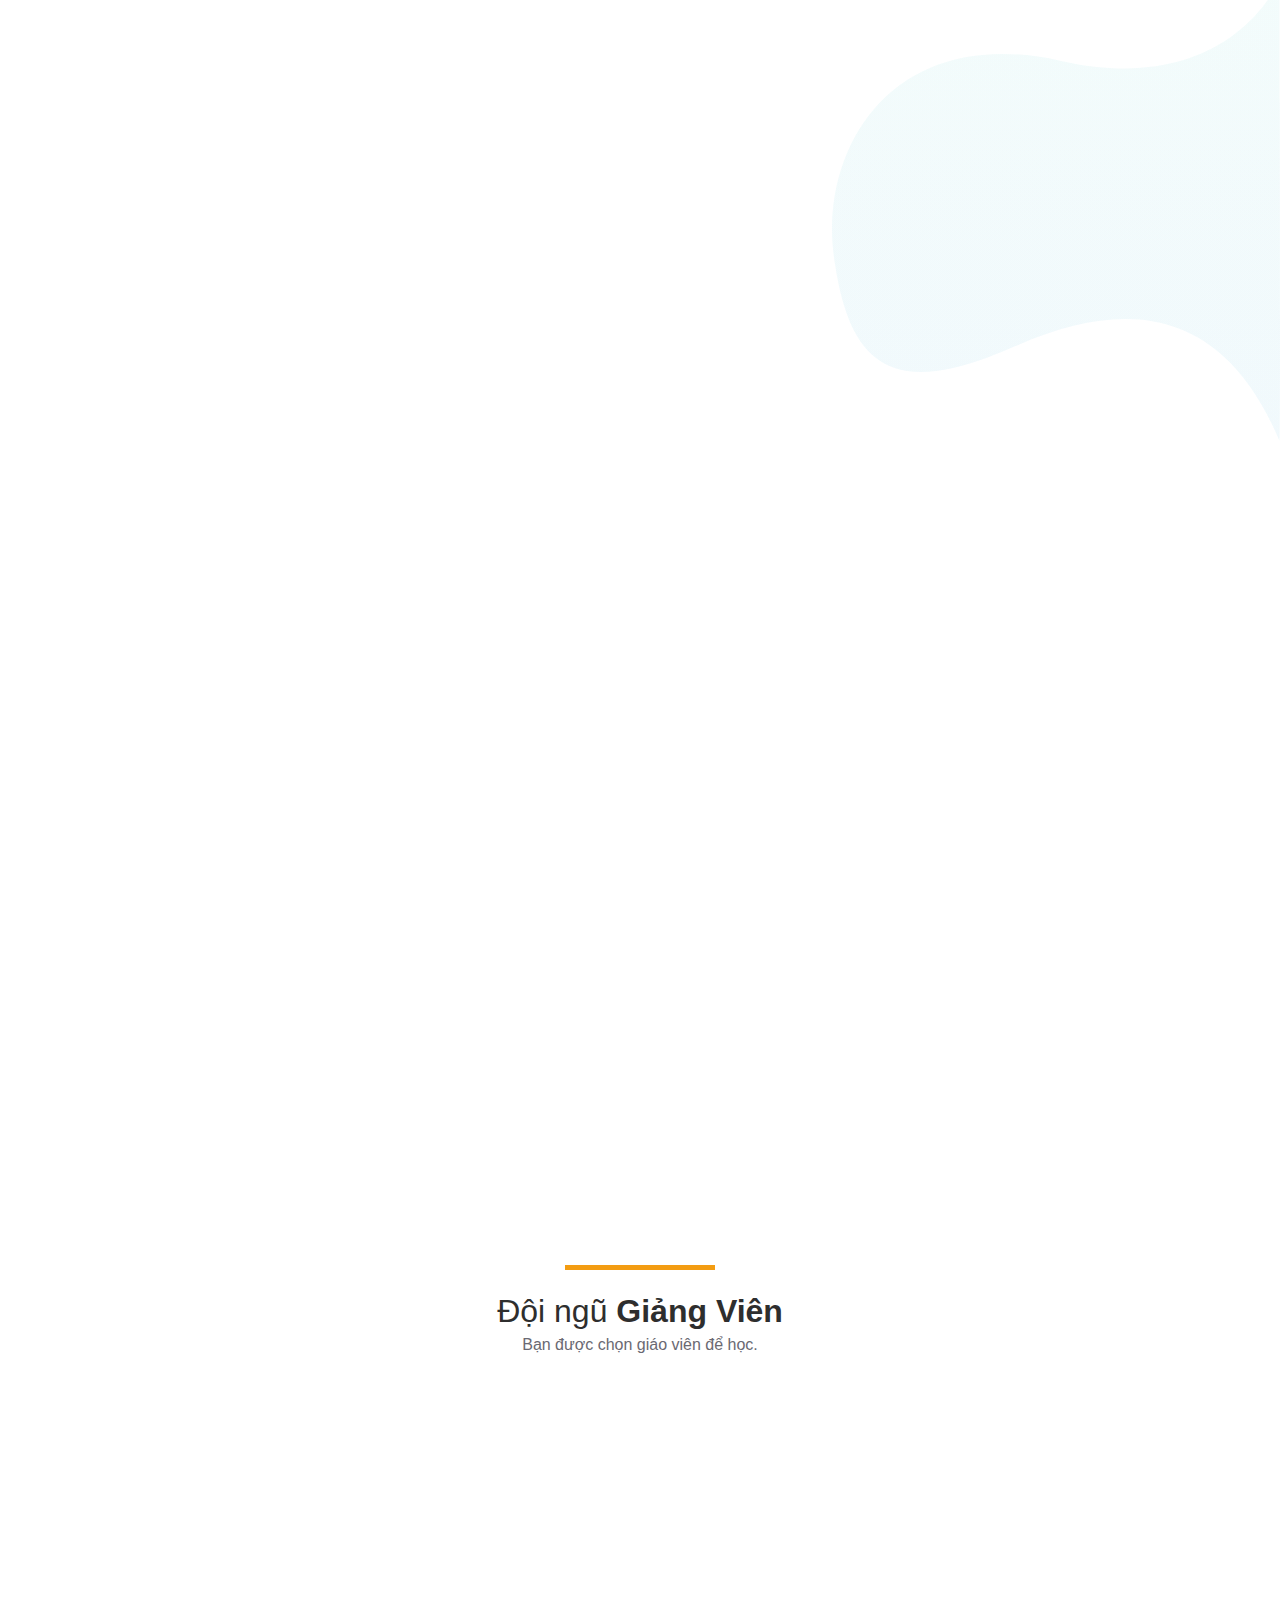
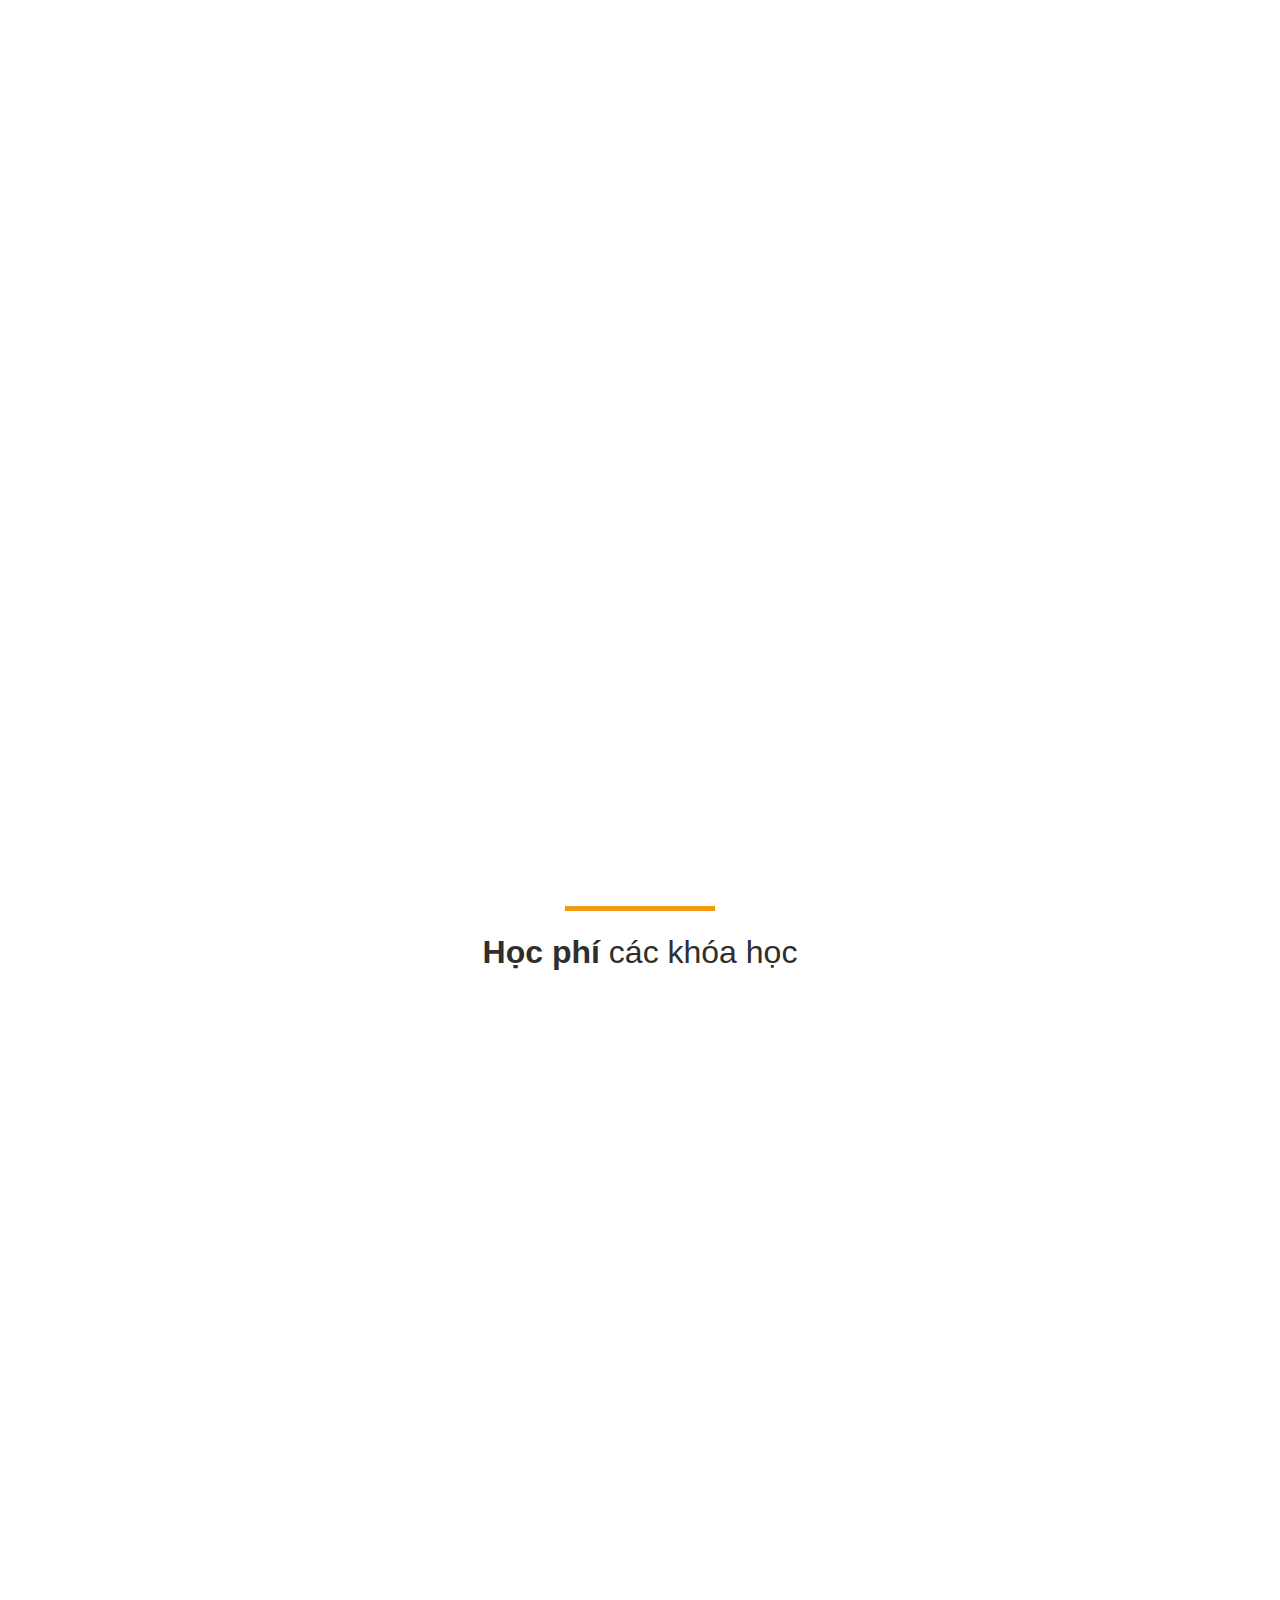
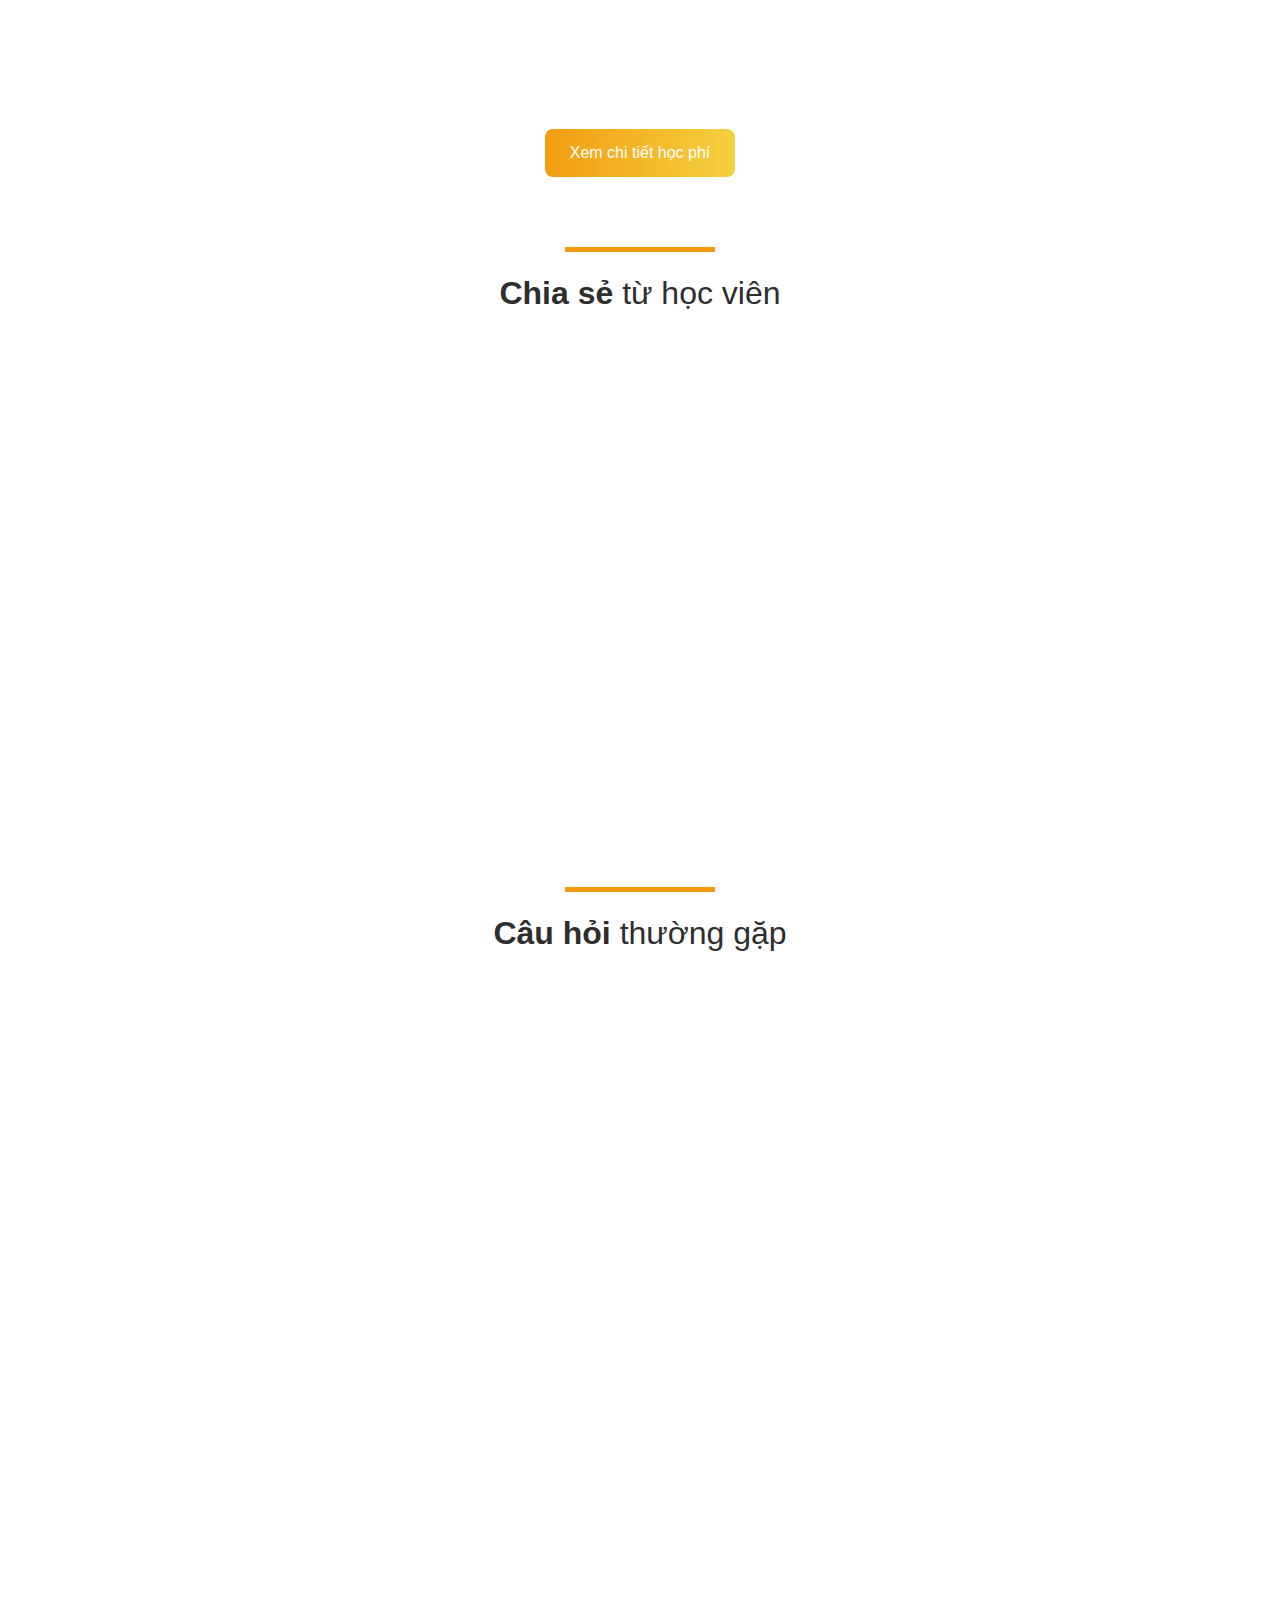
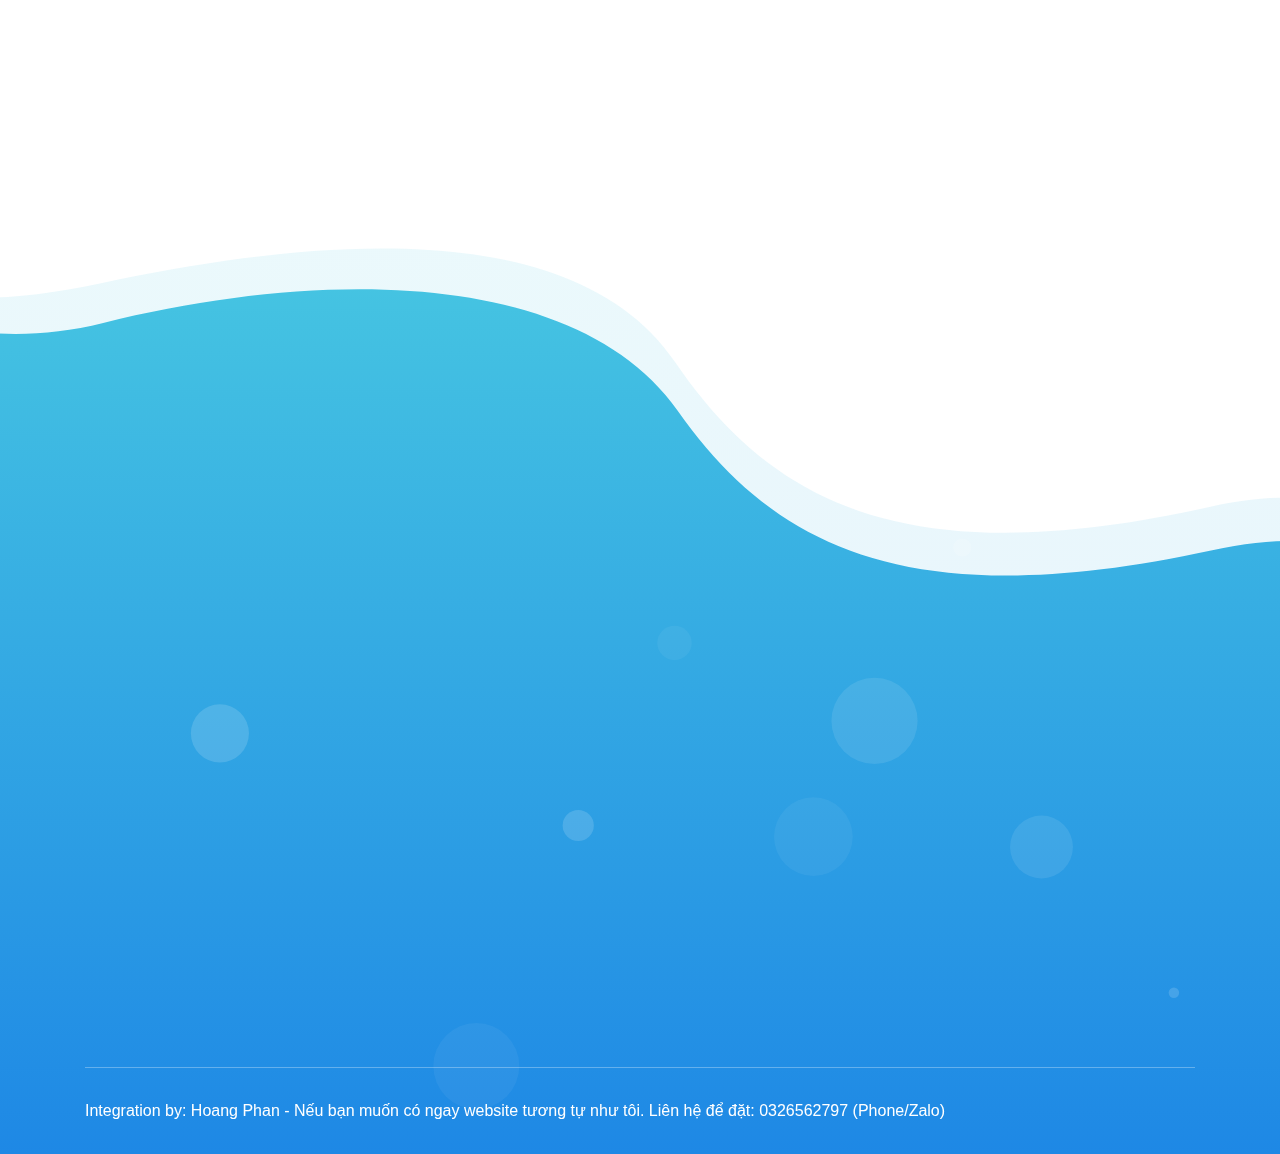
==== commit 2788ef77: "Change header-hero and Add Cathy audio" ====
--- a/index.html
+++ b/index.html
@@ -931,7 +931,7 @@
                                             <hr>
                                             <h5 style="font-weight: bold;" class="mt-20 mb-10">Nghe thử giọng:</h5>
                                             <audio controls="" class="mt-10">
-                                                <source src="assets/audio/cathy.mp3" type="audio/mpeg">
+                                                <source src="assets/audio/cathy-introduction.mp3" type="audio/mpeg">
                                                 Trình duyệt không hỗ trợ.
                                             </audio>
                                             <h5 style="font-weight: bold;" class="mt-20 mb-10">Video giới thiệu:</h5>
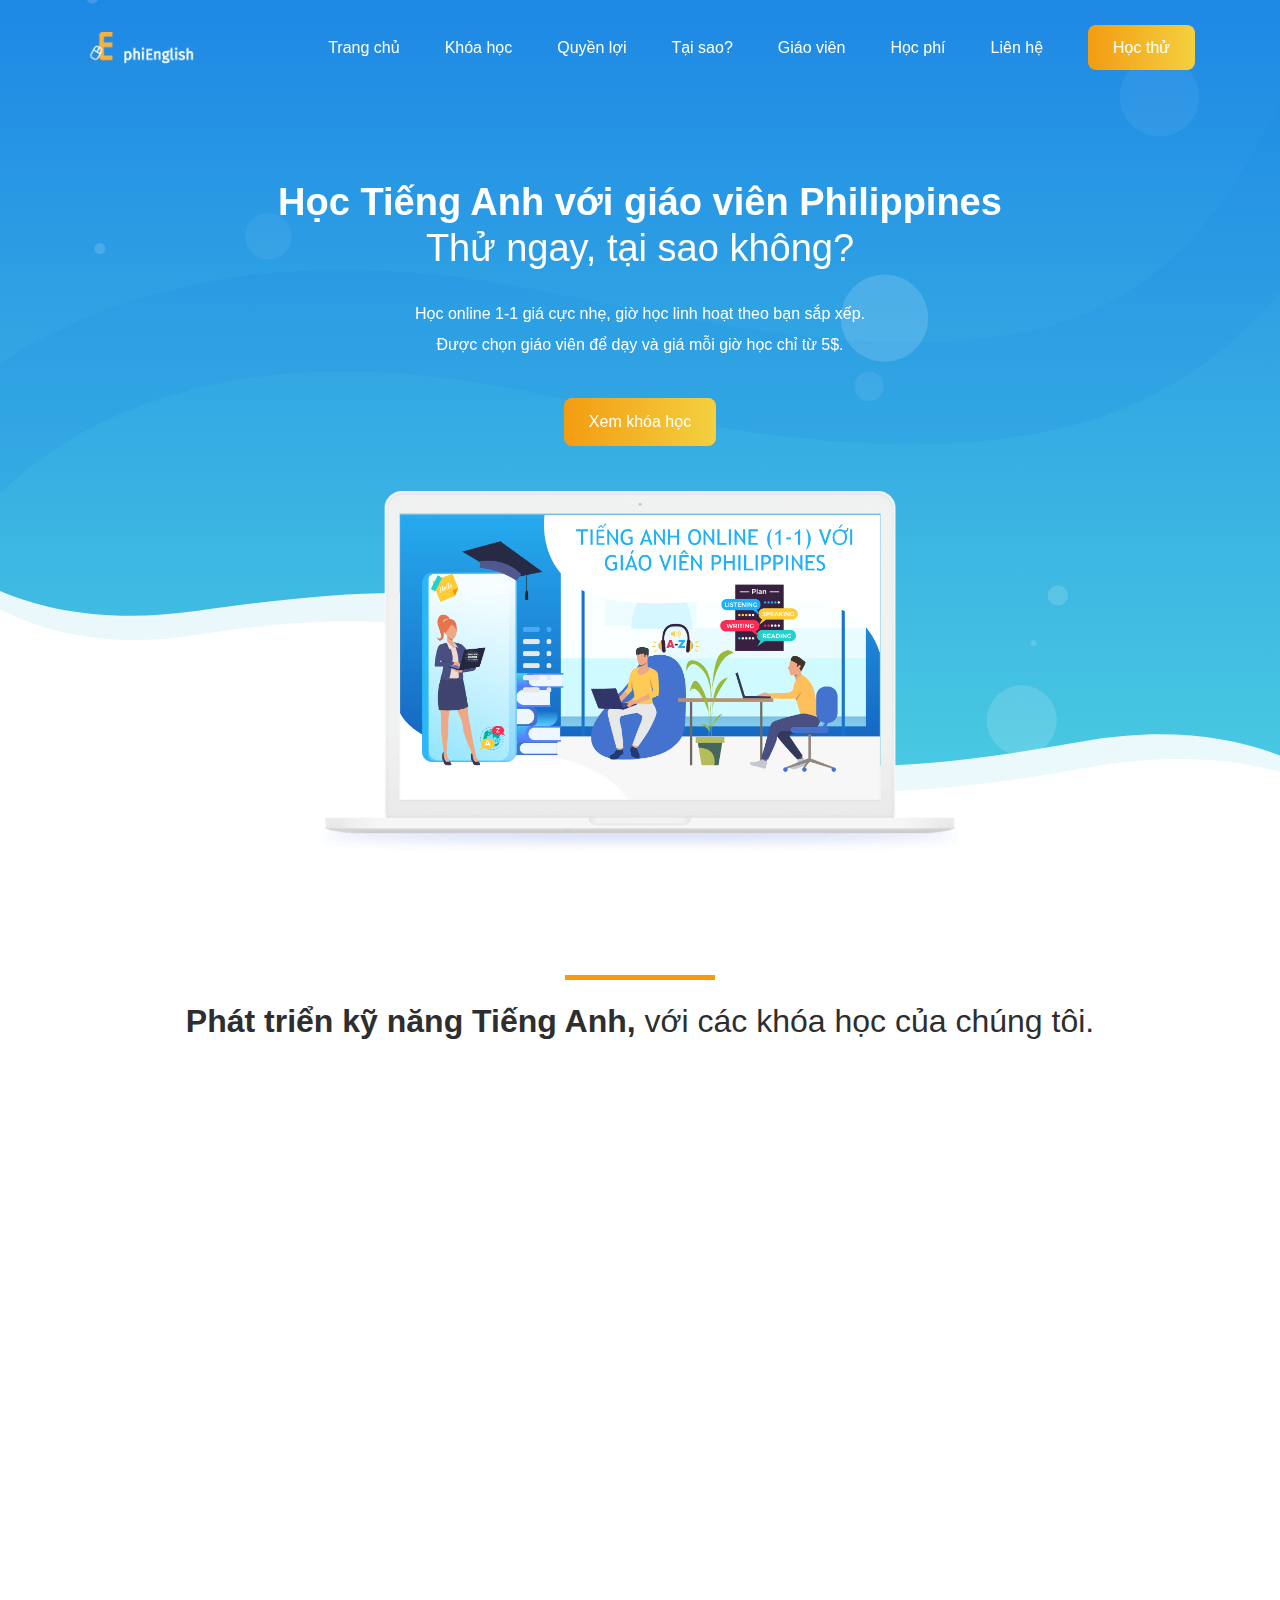
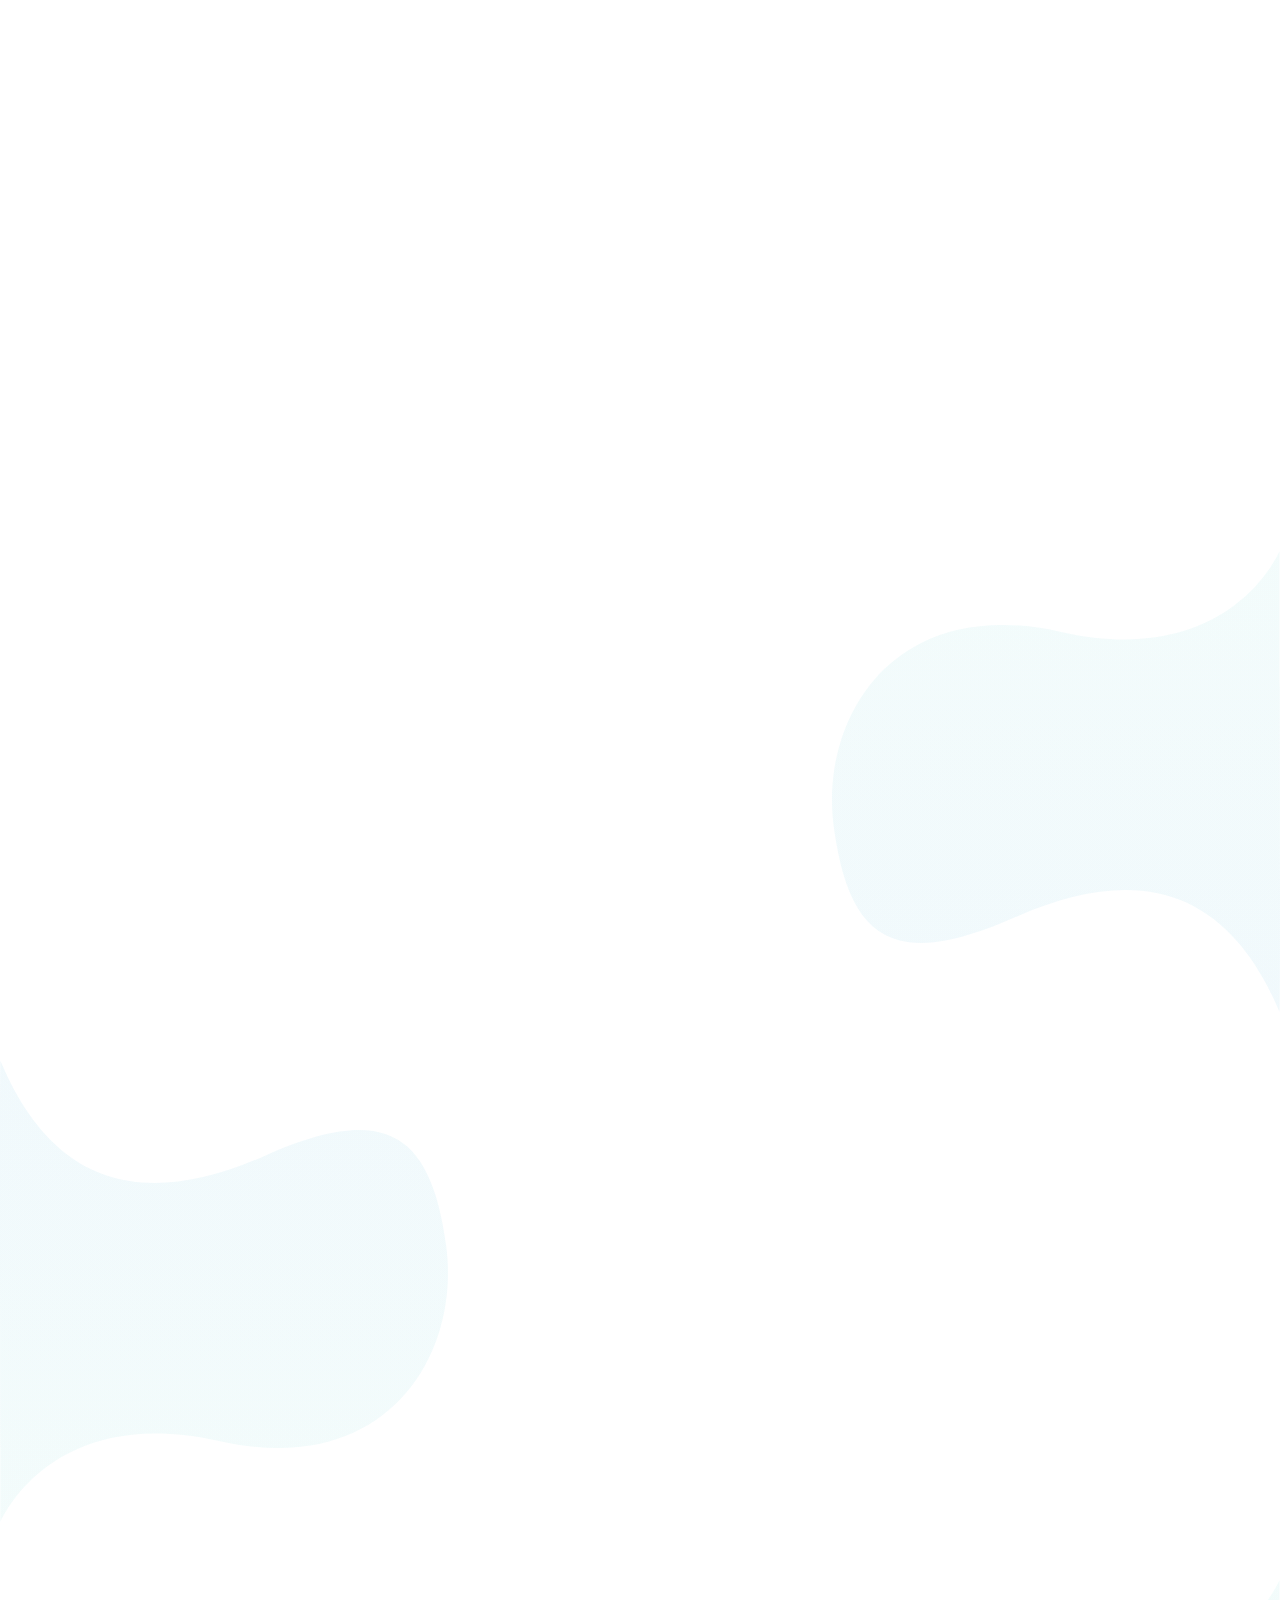
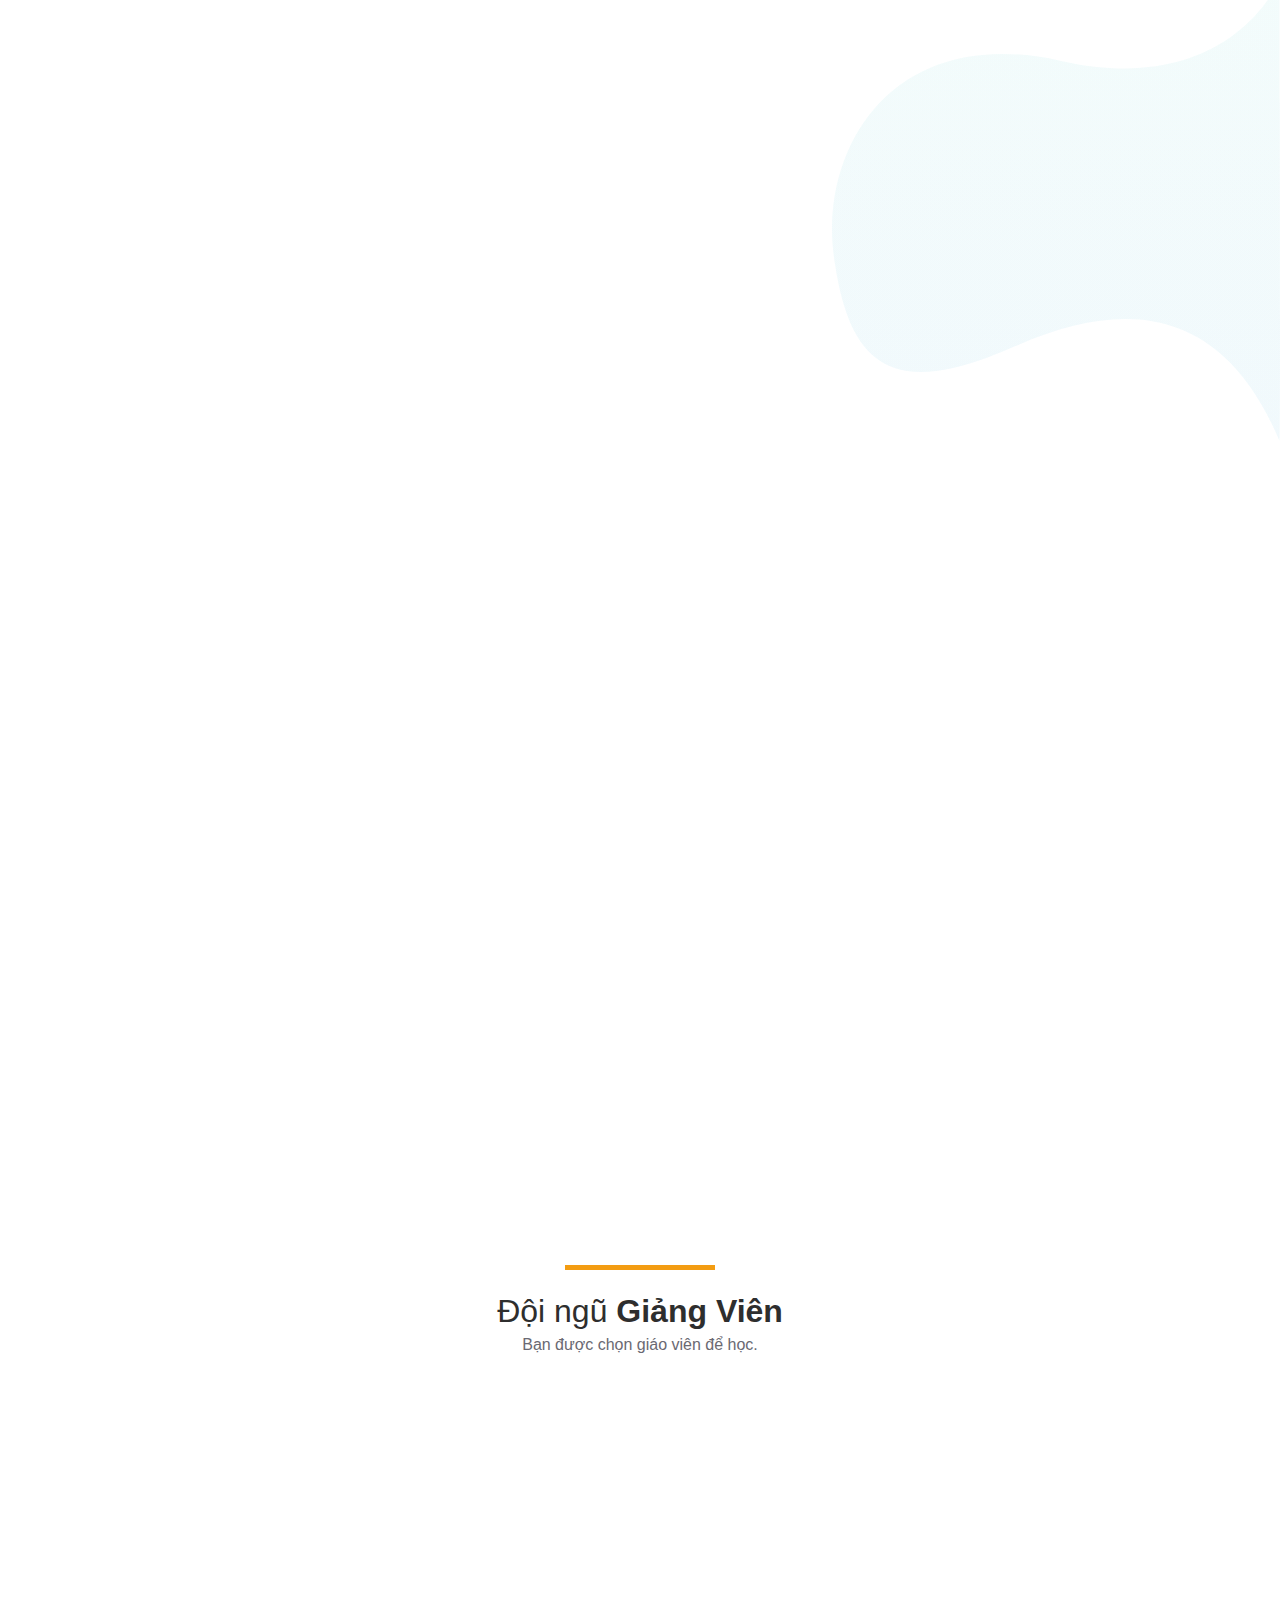
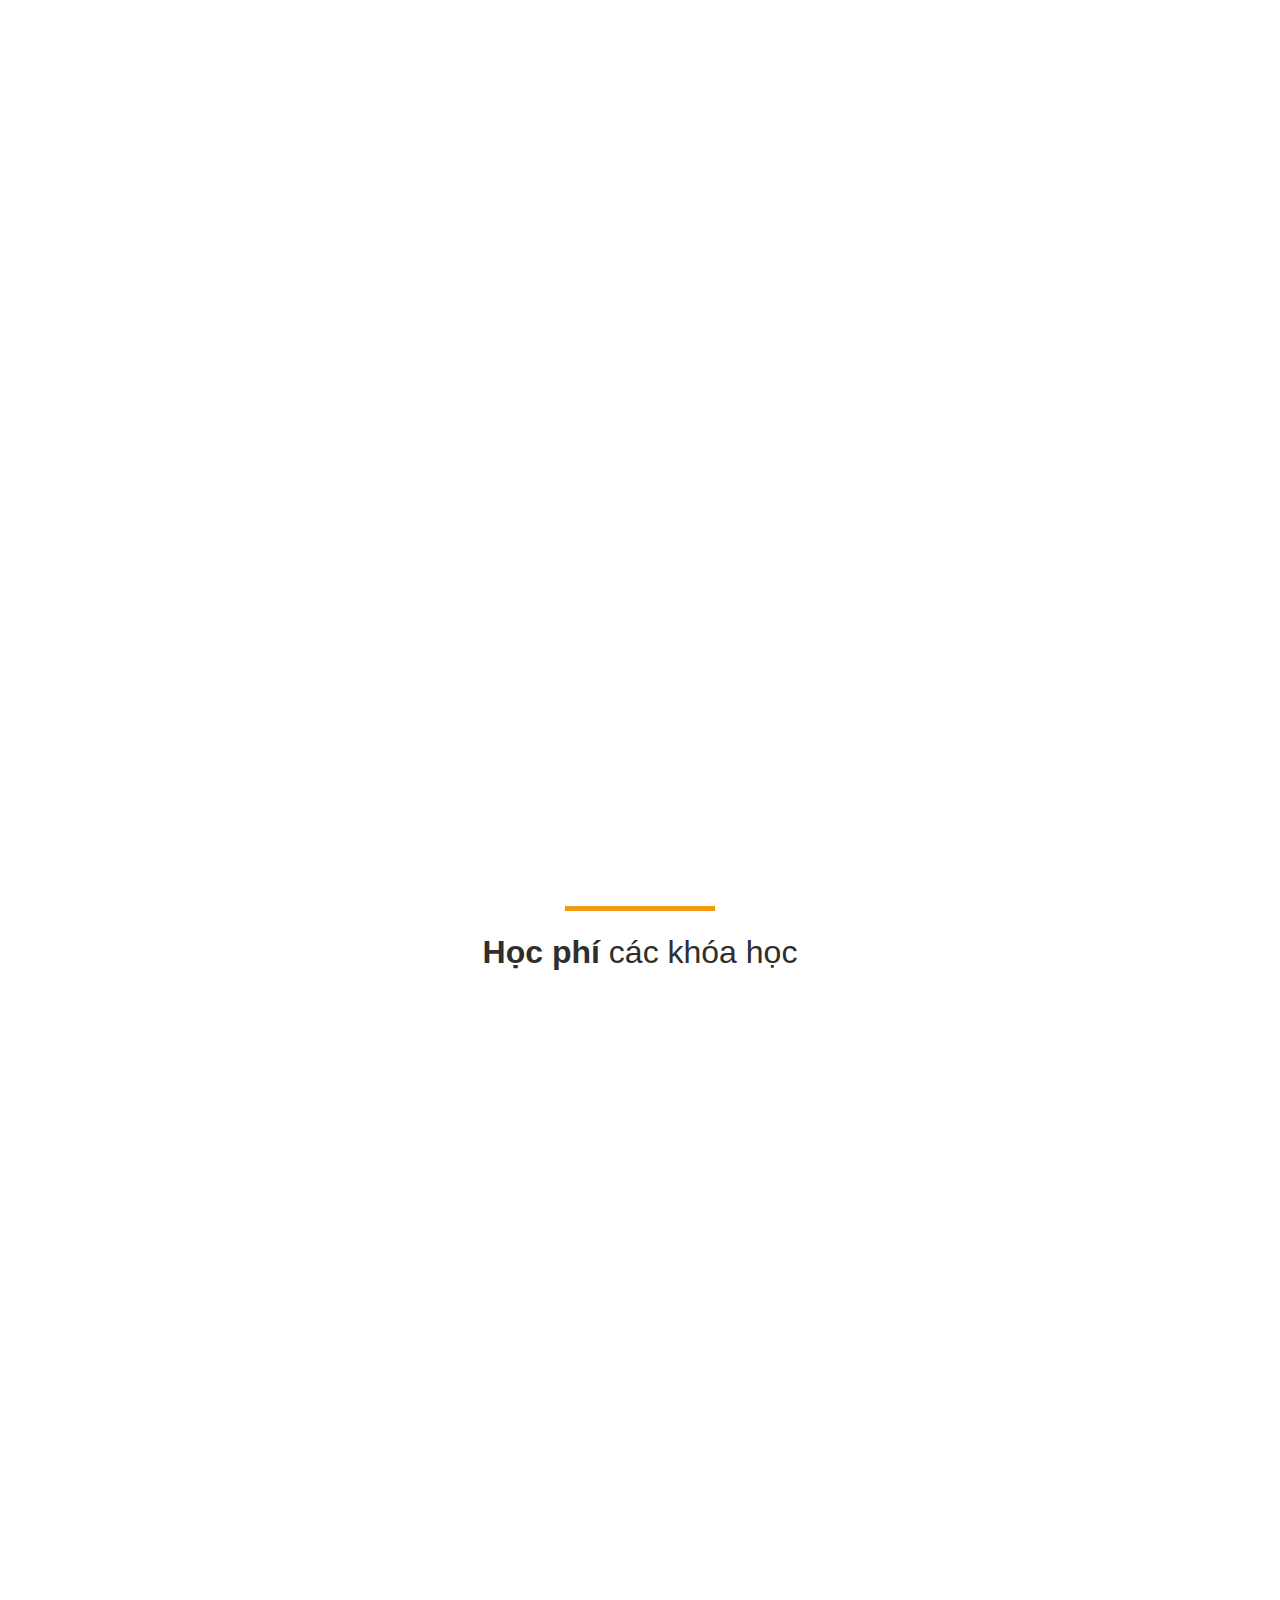
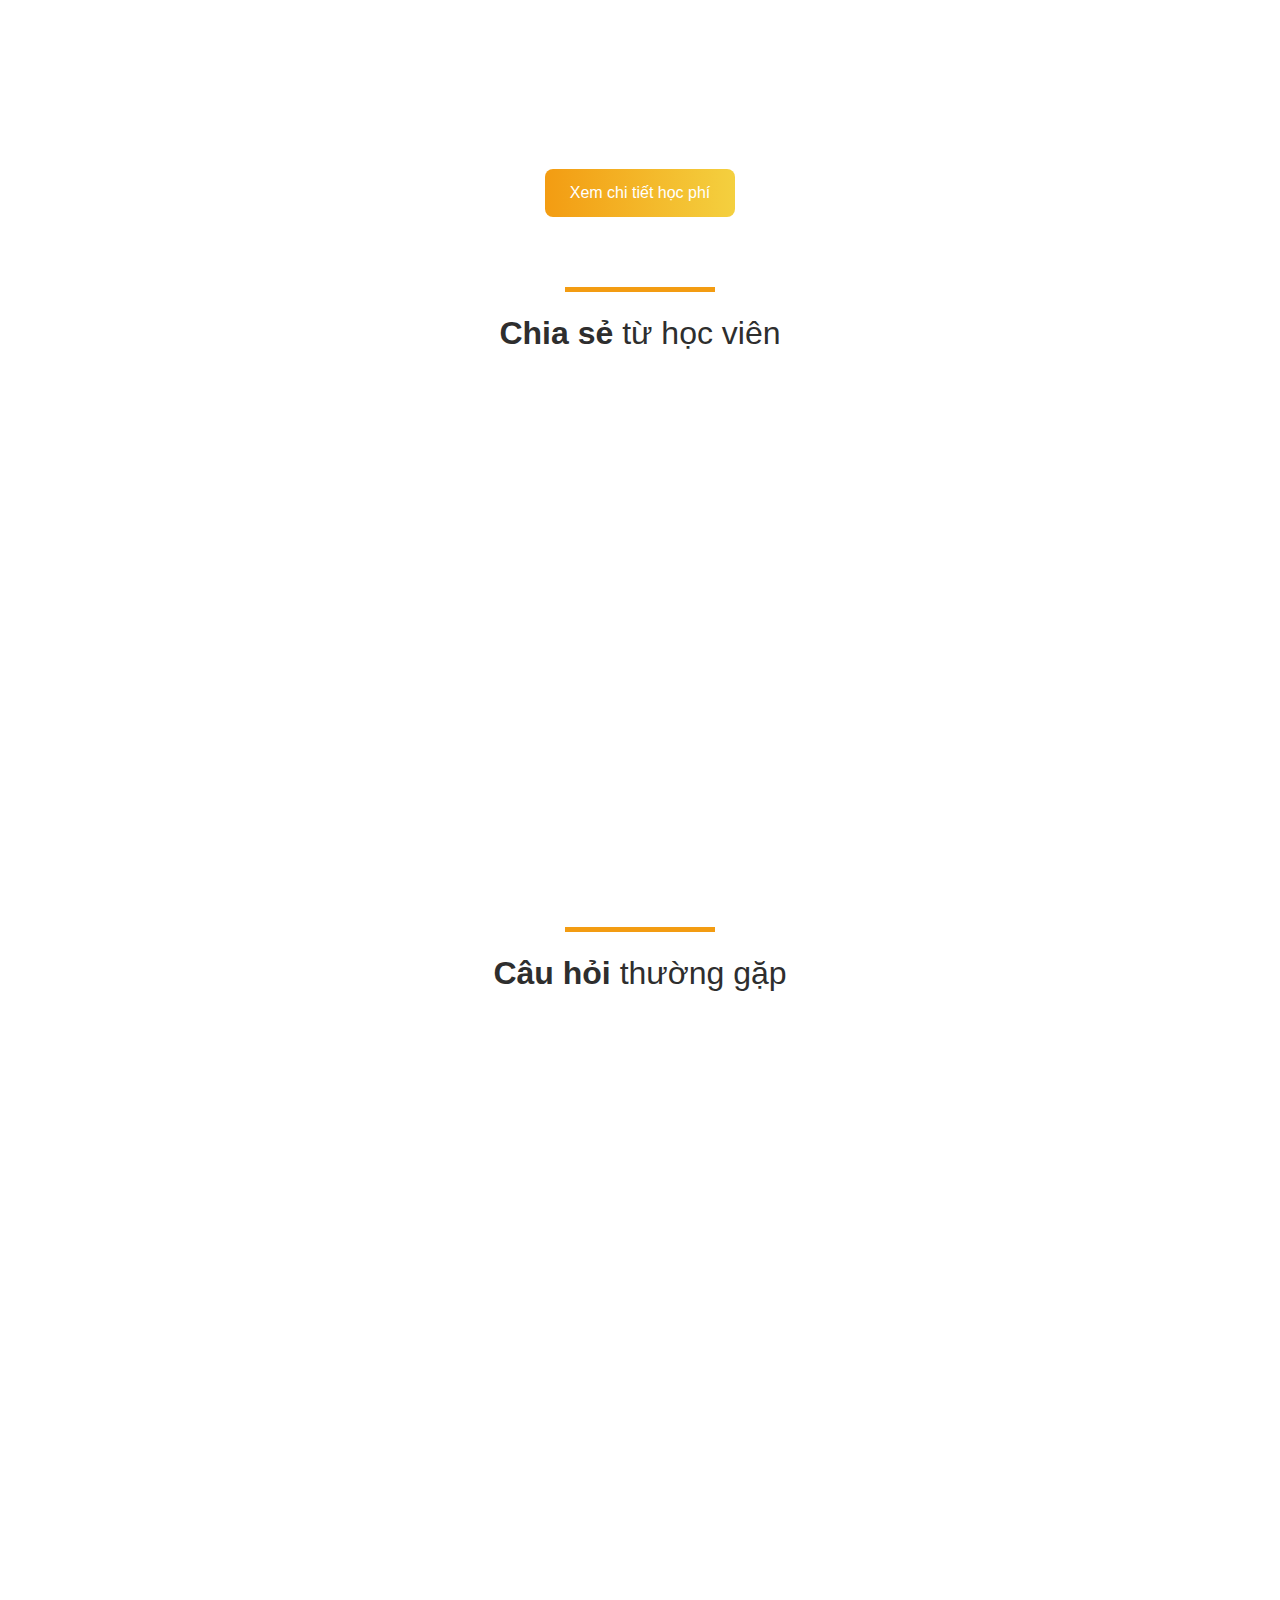
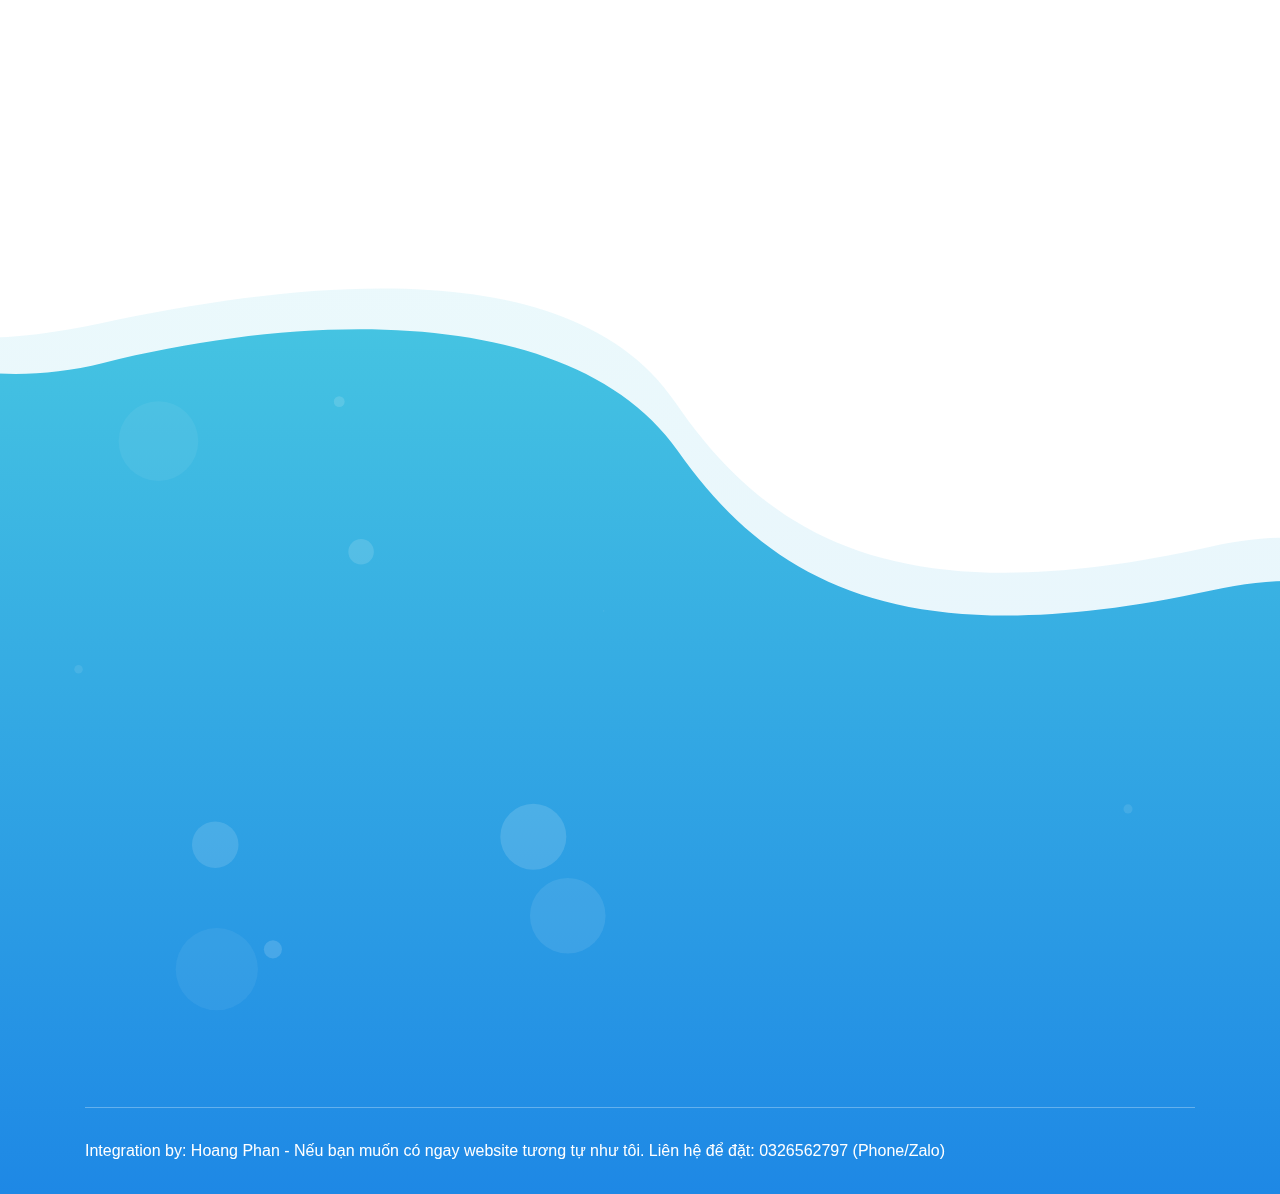
==== commit c87a4e8c: "update google classroom tutorial" ====
--- a/index.html
+++ b/index.html
@@ -1105,8 +1105,8 @@
                         <div class="services-content mt-30">
                             <div class="pricing-header text-center">
                                 <h5 class="sub-title">Giao tiếp</h5>
-                                <p class="month"><span class="price">$ 44</span>/tháng</p>
-                                <p style="font-style:italic; font-size:small;">(1,025,200đ/tháng)</p>
+                                <p class="month"><span class="price">$ 80</span>/16 giờ</p>
+                                <p style="font-style:italic; font-size:small;">(1,861,600đ/16 giờ)</p>
                             </div>
                             <div class="pricing-list">
                                 <ul>
@@ -1114,6 +1114,7 @@
                                     <li><i class="lni-check-mark-circle"></i> Học thử 25 phút</li>
                                     <li><i class="lni-check-mark-circle"></i> Được chọn giáo viên</li>
                                     <li><i class="lni-check-mark-circle"></i> Học theo trình độ cá nhân</li>
+                                    <li><i ></i> </li>
                                 </ul>
                             </div>
                             <a href="tuition.html" class="main-btn rounder-btn" style="margin-top: 20px;">Mua ngay</a>
@@ -1129,8 +1130,8 @@
                         <div class="services-content mt-30">
                             <div class="pricing-header text-center">
                                 <h5 class="sub-title">For Kid</h5>
-                                <p class="month"><span class="price">$ 44</span>/tháng</p>
-                                <p style="font-style:italic; font-size:small;">(1,025,200đ/tháng)</p>
+                                <p class="month"><span class="price">$ 80</span>/16 giờ</p>
+                                <p style="font-style:italic; font-size:small;">(1,861,600đ/16 giờ)</p>
                             </div>
                             <div class="pricing-list">
                                 <ul>
@@ -1138,6 +1139,7 @@
                                     <li><i class="lni-check-mark-circle"></i> Học thử 25 phút</li>
                                     <li><i class="lni-check-mark-circle"></i> Được chọn giáo viên</li>
                                     <li><i class="lni-check-mark-circle"></i> Học theo trình độ cá nhân</li>
+                                    <li><i ></i> </li>
                                 </ul>
                             </div>
                             <a href="tuition.html" class="main-btn rounder-btn" style="margin-top: 20px;">Mua ngay</a>
@@ -1153,8 +1155,8 @@
                         <div class="services-content mt-30">
                             <div class="pricing-header text-center">
                                 <h5 class="sub-title">IELTs</h5>
-                                <p class="month"><span class="price">$ 65.6</span>/tháng</p>
-                                <p style="font-style:italic; font-size:small;">(1,600,000đ/tháng)</p>
+                                <p class="month"><span class="price">$ 128</span>/16 giờ</p>
+                                <p style="font-style:italic; font-size:small;">(2,978,560đ/16 giờ)</p>
                             </div>
                             <div class="pricing-list">
                                 <ul>
@@ -1162,6 +1164,7 @@
                                     <li><i class="lni-check-mark-circle"></i> Học thử 25 phút</li>
                                     <li><i class="lni-check-mark-circle"></i> Được chọn giáo viên</li>
                                     <li><i class="lni-check-mark-circle"></i> Học theo trình độ cá nhân</li>
+                                    <li><i ></i> </li>
                                 </ul>
                             </div>
                             <a href="tuition.html" class="main-btn rounder-btn" style="margin-top: 20px;">Mua ngay</a>
@@ -1177,8 +1180,8 @@
                         <div class="services-content mt-30">
                             <div class="pricing-header text-center">
                                 <h5 class="sub-title">TOEIC</h5>
-                                <p class="month"><span class="price">$ 57.6</span>/tháng</p>
-                                <p style="font-style:italic; font-size:small;">(1,342,000đ/tháng)</p>
+                                <p class="month"><span class="price">$ 112</span>/16 giờ</p>
+                                <p style="font-style:italic; font-size:small;">(2,606,240đ/16 giờ)</p>
                             </div>
                             <div class="pricing-list">
                                 <ul>
@@ -1186,6 +1189,7 @@
                                     <li><i class="lni-check-mark-circle"></i> Học thử 25 phút</li>
                                     <li><i class="lni-check-mark-circle"></i> Được chọn giáo viên</li>
                                     <li><i class="lni-check-mark-circle"></i> Học theo trình độ cá nhân</li>
+                                    <li><i ></i> </li>
                                 </ul>
                             </div>
                             <a href="tuition.html" class="main-btn rounder-btn" style="margin-top: 20px;">Mua ngay</a>
@@ -1210,6 +1214,32 @@
                                     <li><i class="lni-check-mark-circle"></i> Học thử 25 phút</li>
                                     <li><i class="lni-check-mark-circle"></i> Được chọn giáo viên</li>
                                     <li><i class="lni-check-mark-circle"></i> Học theo trình độ cá nhân</li>
+                                    <li><i ></i> </li>
+                                </ul>
+                            </div>
+                            <a href="tuition.html" class="main-btn rounder-btn" style="margin-top: 20px;">Mua ngay</a>
+                        </div>
+                    </div> <!-- single services -->
+                </div>
+                <div class="col-lg-4">
+                    <div class="single-services text-center mt-30 wow fadeIn" data-wow-duration="1s"
+                        data-wow-delay="0.2s">
+                        <div class="services-icon">
+                            <img class="shape" src="assets/images/Business.png" alt="Business">
+                        </div>
+                        <div class="services-content mt-30">
+                            <div class="pricing-header text-center">
+                                <h5 class="sub-title">Tiếng Anh thương mại</h5>
+                                <p class="month"><span class="price">$ 96</span>/16 giờ</p>
+                                <p style="font-style:italic; font-size:small;">(2,233,920đ/16 giờ)</p>
+                            </div>
+                            <div class="pricing-list">
+                                <ul>
+                                    <li><i class="lni-check-mark-circle"></i> Giáo viên Việt Nam</li>
+                                    <li><i class="lni-check-mark-circle"></i> Học thử 25 phút</li>
+                                    <li><i class="lni-check-mark-circle"></i> Được chọn giáo viên</li>
+                                    <li><i class="lni-check-mark-circle"></i> Học theo trình độ cá nhân</li>
+                                    <li><i ></i> </li>
                                 </ul>
                             </div>
                             <a href="tuition.html" class="main-btn rounder-btn" style="margin-top: 20px;">Mua ngay</a>
@@ -1225,8 +1255,8 @@
                         <div class="services-content mt-30">
                             <div class="pricing-header text-center">
                                 <h5 class="sub-title">Giao tiếp</h5>
-                                <p class="month"><span class="price">$ 36</span>/tháng</p>
-                                <p style="font-style:italic; font-size:small;">(840,000đ/tháng)</p>
+                                <p class="month"><span class="price">$ 160</span>/32 giờ</p>
+                                <p style="font-style:italic; font-size:small;">(3,723,200đ/32 giờ)</p>
                             </div>
                             <div class="pricing-list">
                                 <ul>
@@ -1234,36 +1264,14 @@
                                     <li><i class="lni-check-mark-circle"></i> Học thử 25 phút</li>
                                     <li><i class="lni-check-mark-circle"></i> Được chọn giáo viên</li>
                                     <li><i class="lni-check-mark-circle"></i> Khóa cho người mất gốc</li>
+                                    <li><i class="lni-check-mark-circle"></i> Được tặng thêm 2 giờ học</li>
                                 </ul>
                             </div>
                             <a href="tuition.html" class="main-btn rounder-btn" style="margin-top: 20px;">Mua ngay</a>
                         </div>
                     </div> <!-- single services -->
                 </div>
-                <div class="col-lg-4">
-                    <div class="single-services text-center mt-30 wow fadeIn" data-wow-duration="1s"
-                        data-wow-delay="0.2s">
-                        <div class="services-icon">
-                            <img class="shape" src="assets/images/Business.png" alt="Business">
-                        </div>
-                        <div class="services-content mt-30">
-                            <div class="pricing-header text-center">
-                                <h5 class="sub-title">Tiếng Anh thương mại</h5>
-                                <p class="month"><span class="price">$ 50.4</span>/tháng</p>
-                                <p style="font-style:italic; font-size:small;">(1,174,320đ/tháng)</p>
-                            </div>
-                            <div class="pricing-list">
-                                <ul>
-                                    <li><i class="lni-check-mark-circle"></i> Giáo viên Việt Nam</li>
-                                    <li><i class="lni-check-mark-circle"></i> Học thử 25 phút</li>
-                                    <li><i class="lni-check-mark-circle"></i> Được chọn giáo viên</li>
-                                    <li><i class="lni-check-mark-circle"></i> Học theo trình độ cá nhân</li>
-                                </ul>
-                            </div>
-                            <a href="tuition.html" class="main-btn rounder-btn" style="margin-top: 20px;">Mua ngay</a>
-                        </div>
-                    </div> <!-- single services -->
-                </div>
+
             </div> <!-- row -->
             <div style="text-align: center; margin-top:30px;">
                 <a href="tuition.html" class="main-btn">Xem chi tiết học phí</a>
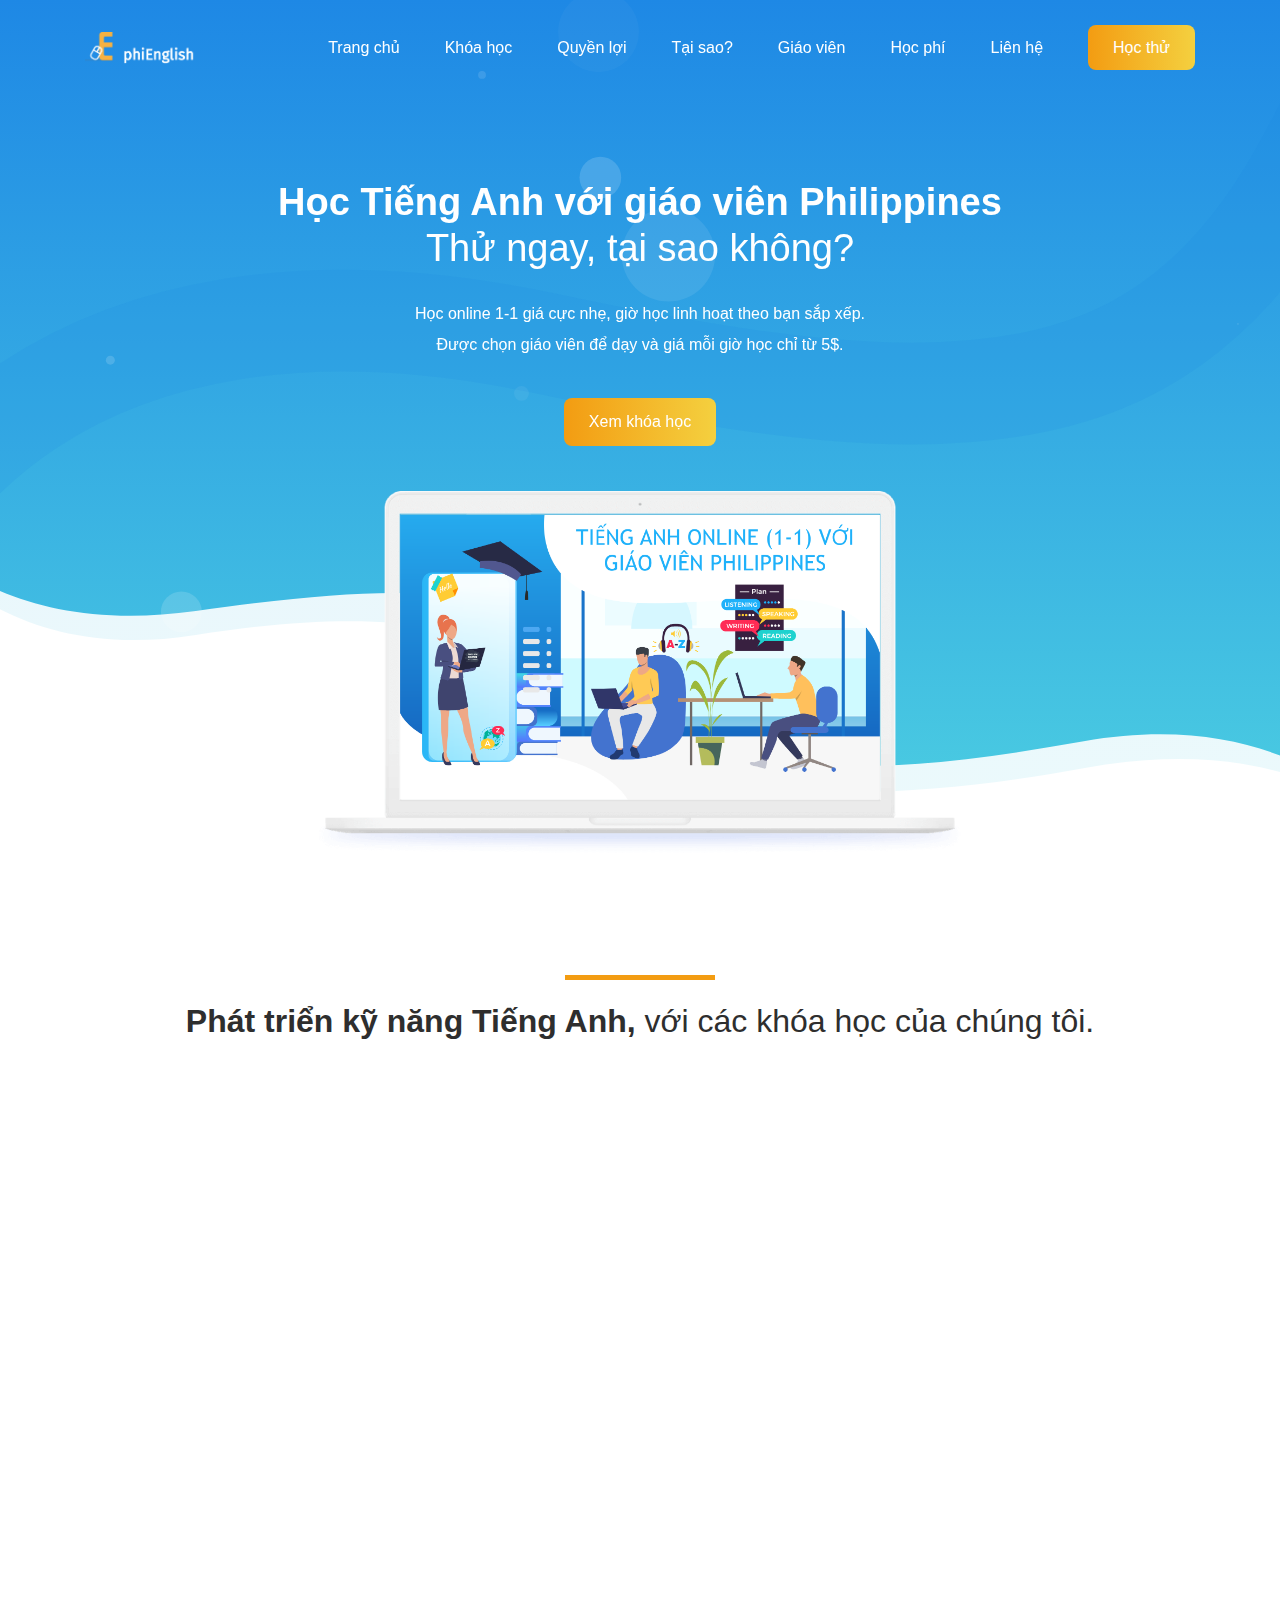
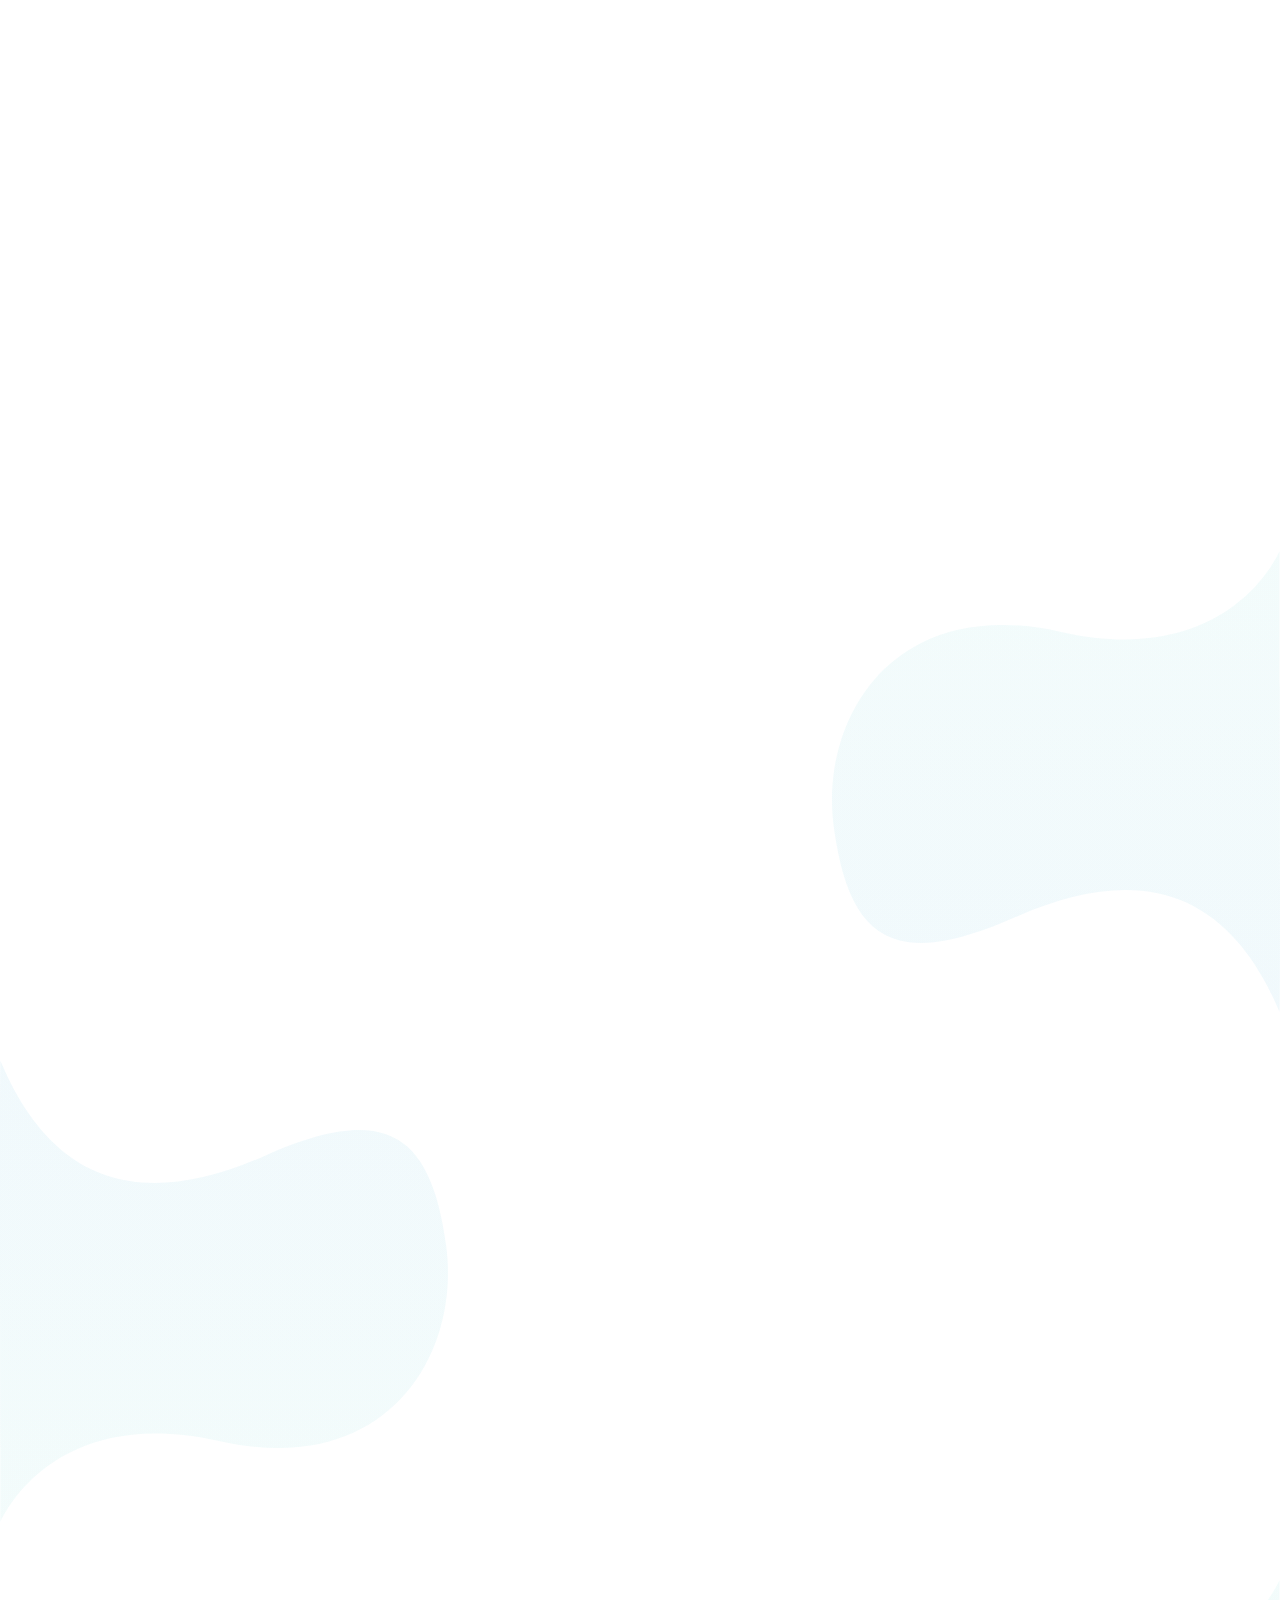
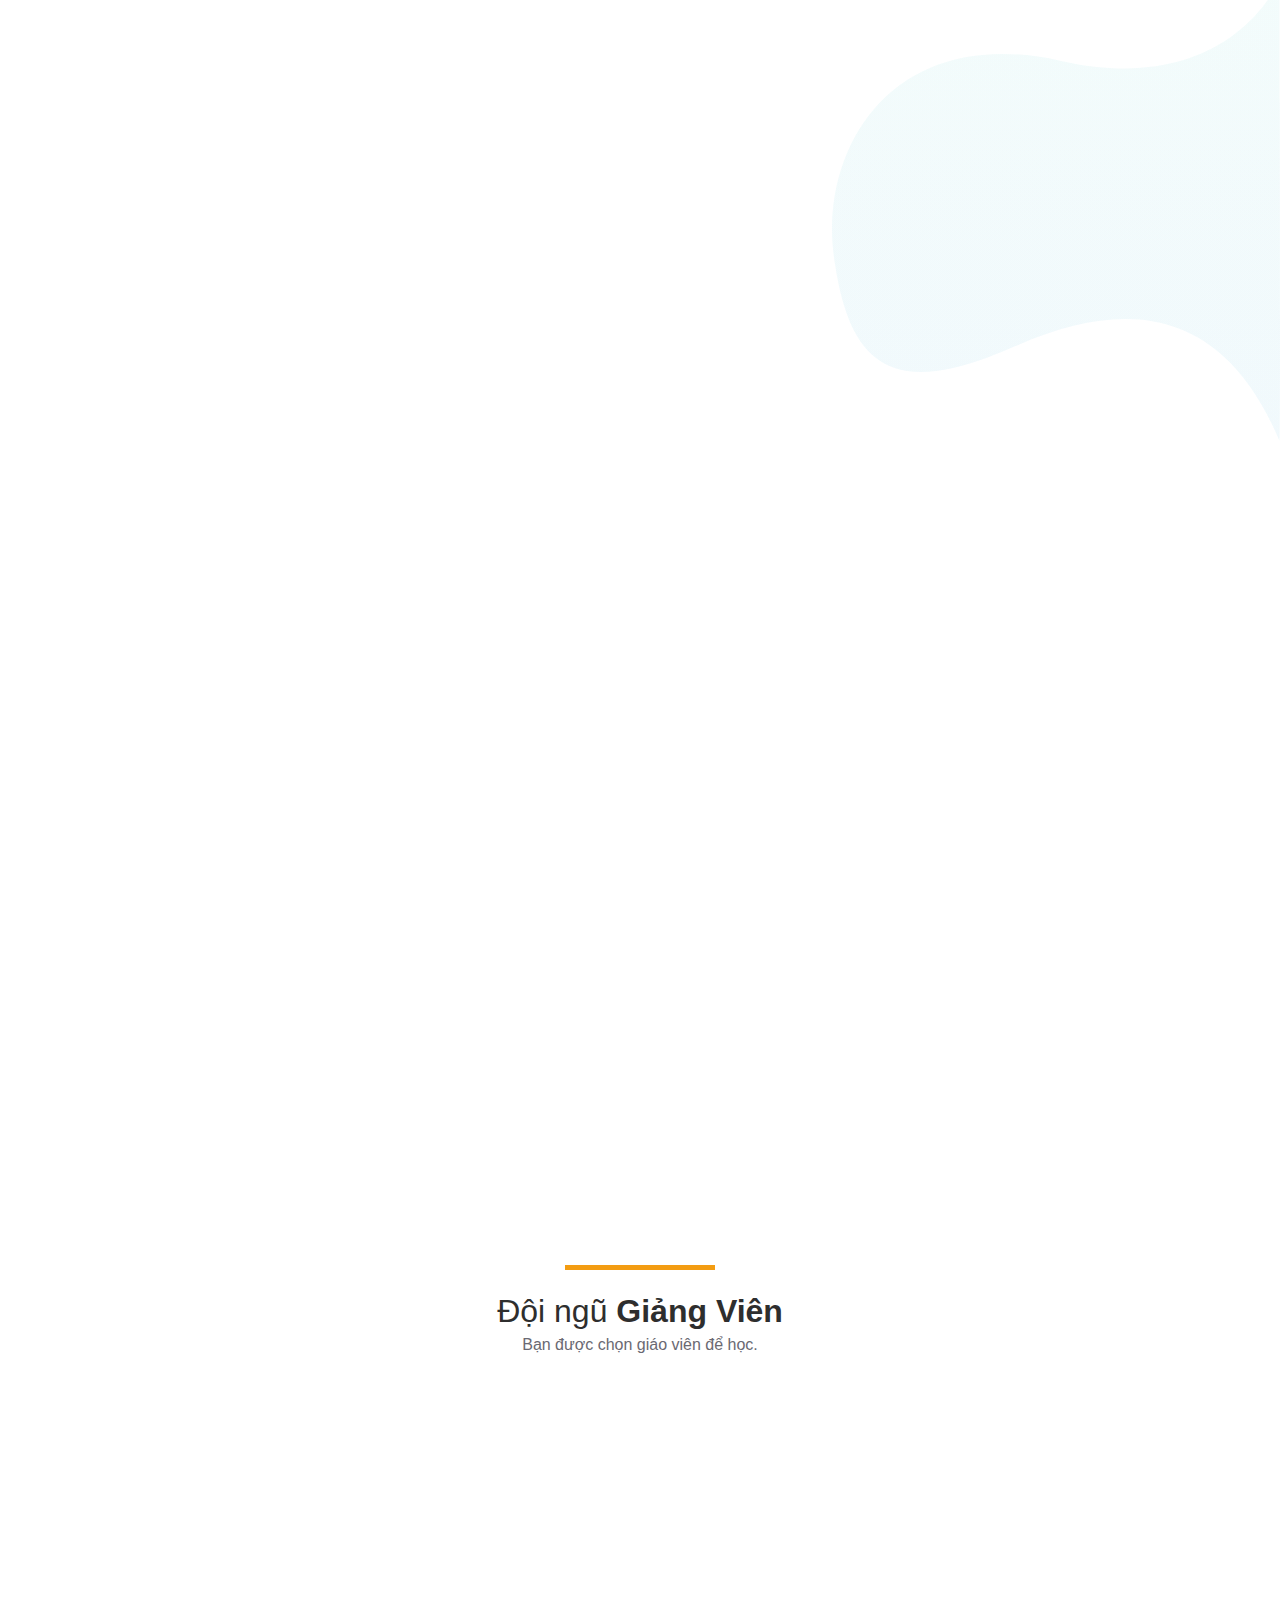
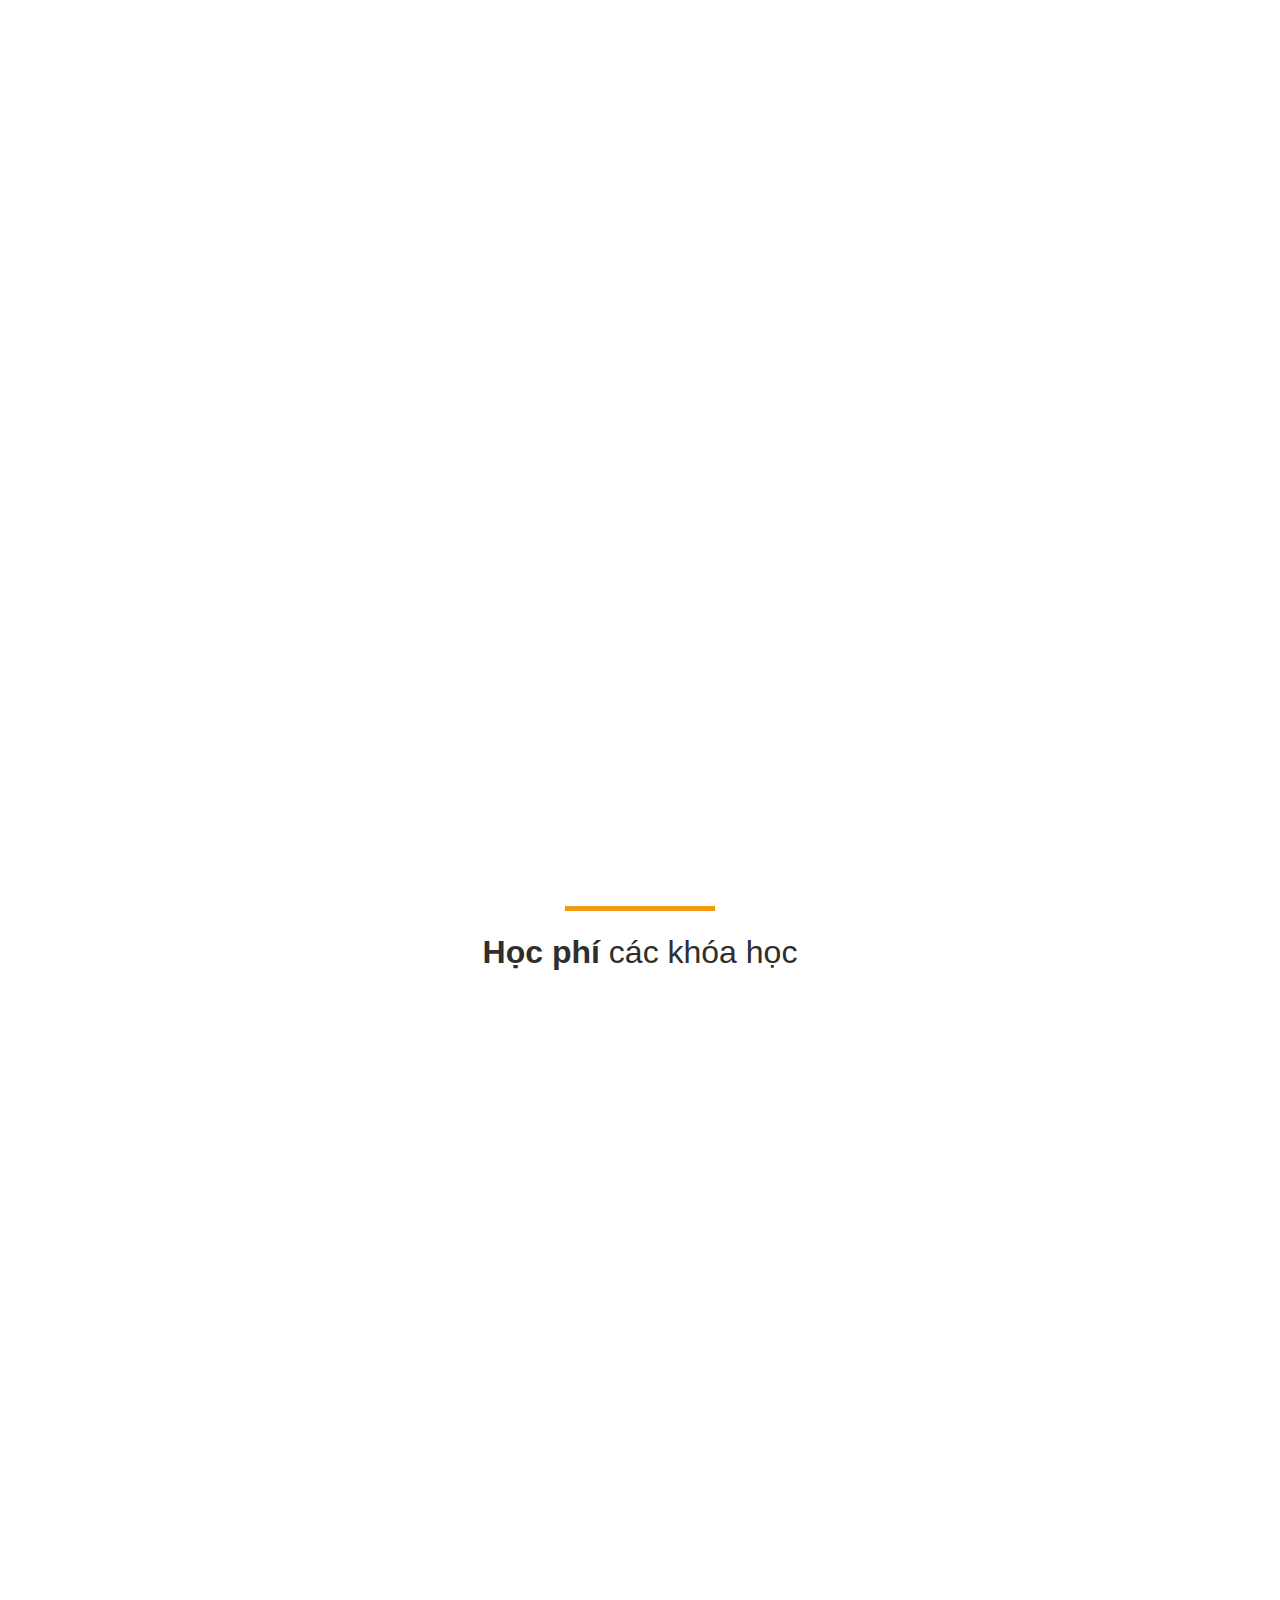
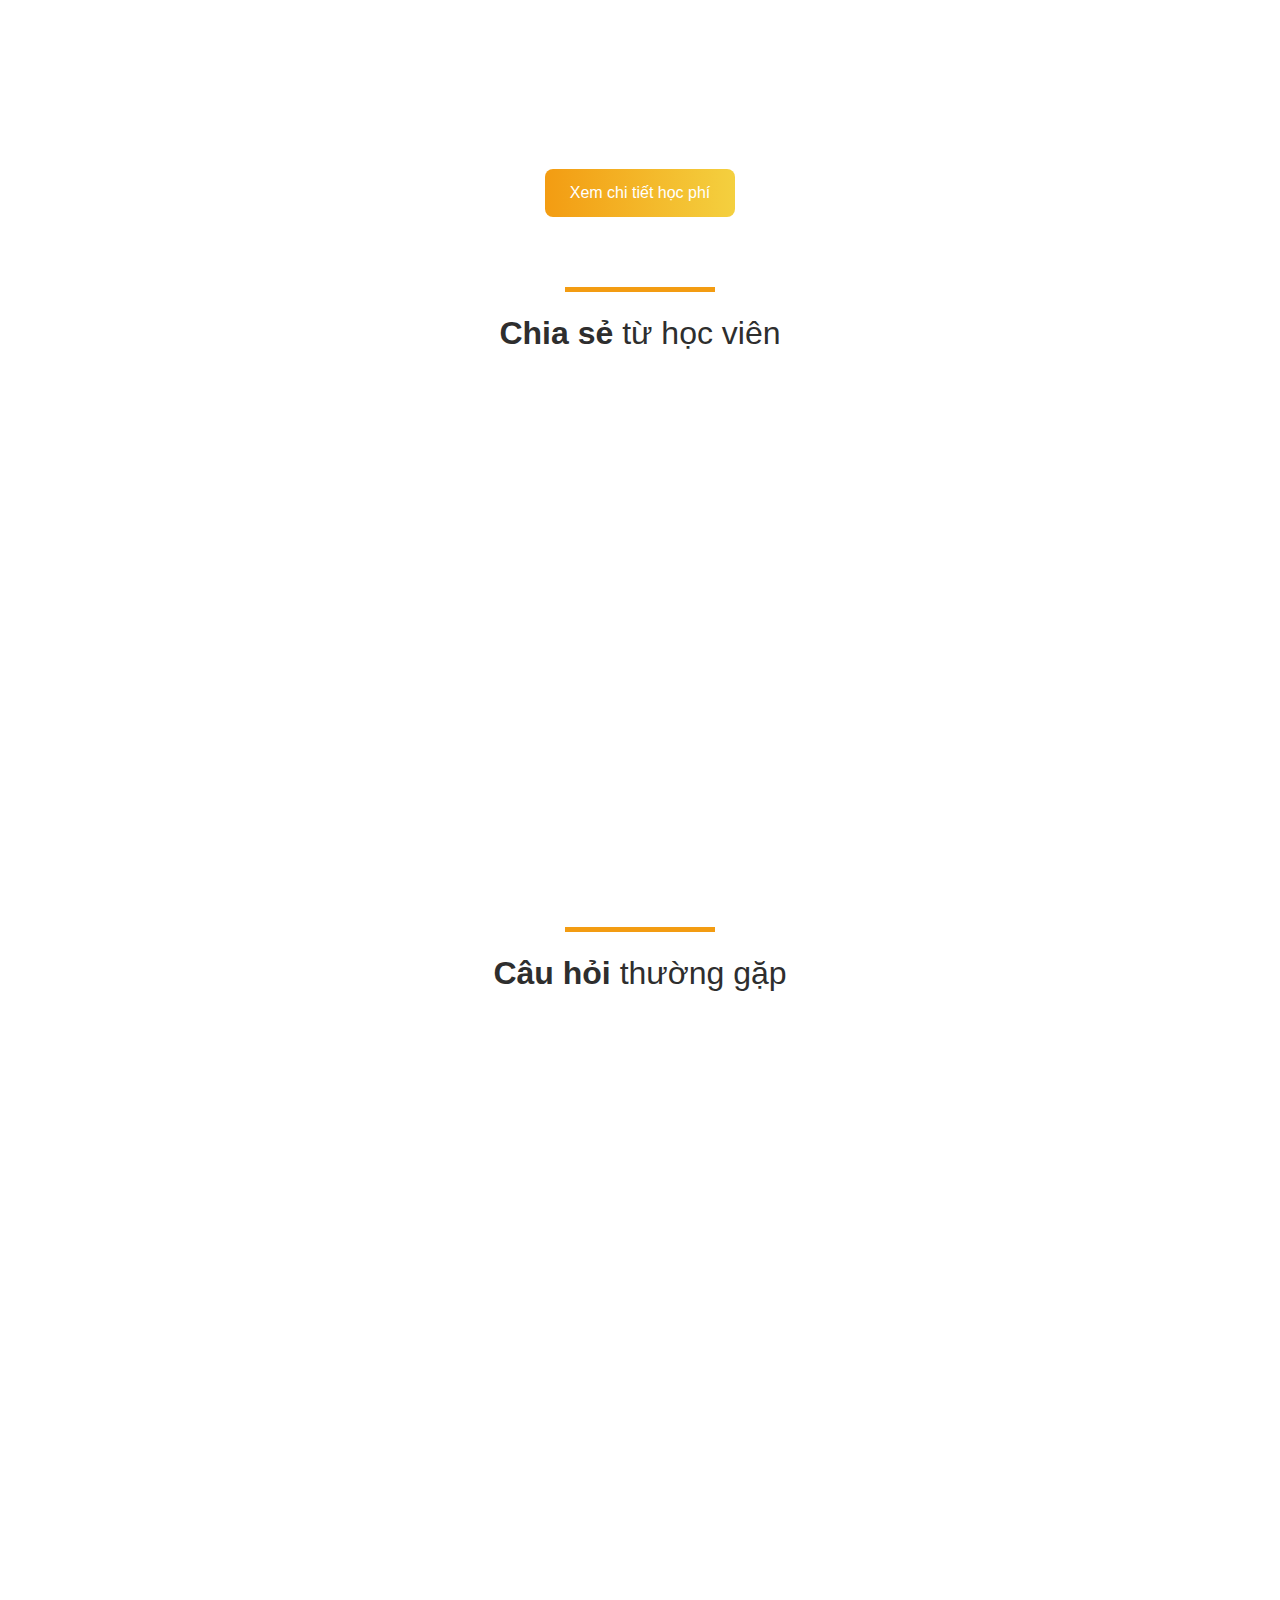
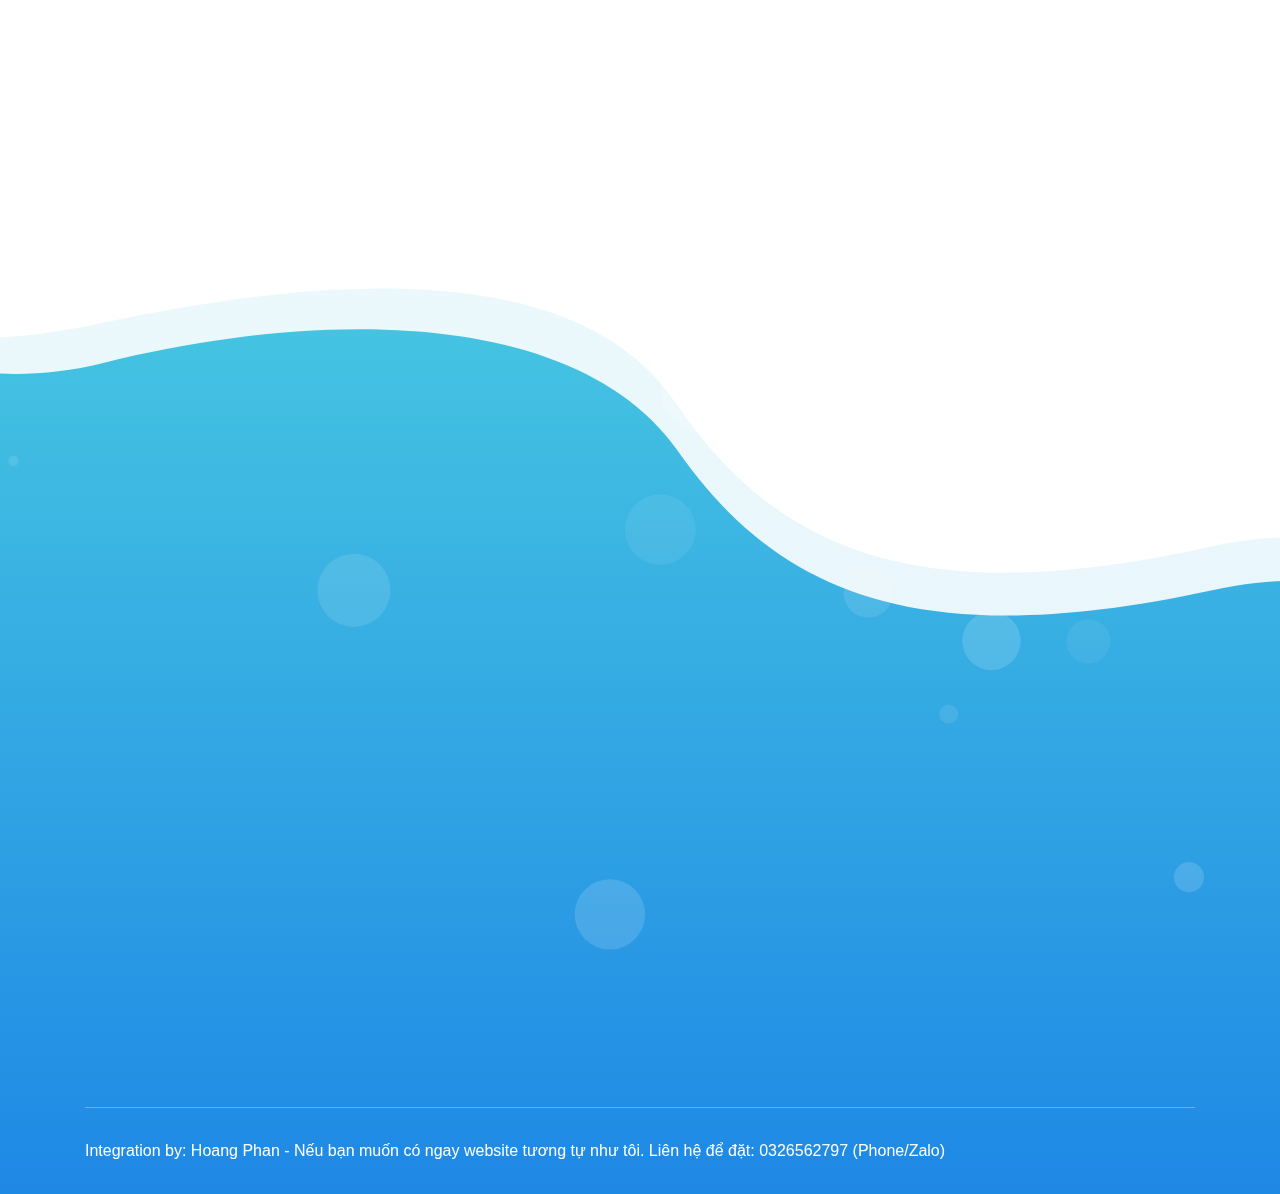
==== commit 36d20b1e: "Add cathy video" ====
--- a/index.html
+++ b/index.html
@@ -935,7 +935,10 @@
                                                 Trình duyệt không hỗ trợ.
                                             </audio>
                                             <h5 style="font-weight: bold;" class="mt-20 mb-10">Video giới thiệu:</h5>
-                                            Chưa cung cấp
+                                            <video width="400" controls style="width: 100%; height: auto;">
+                                                <source src="assets/audio/cathy.mp4" type="video/mp4">
+                                                Your browser does not support HTML video.
+                                              </video>
                                         </div>
                                         <div class="modal-footer">
                                             <button type="button" class="main-btn" data-dismiss="modal">Close</button>
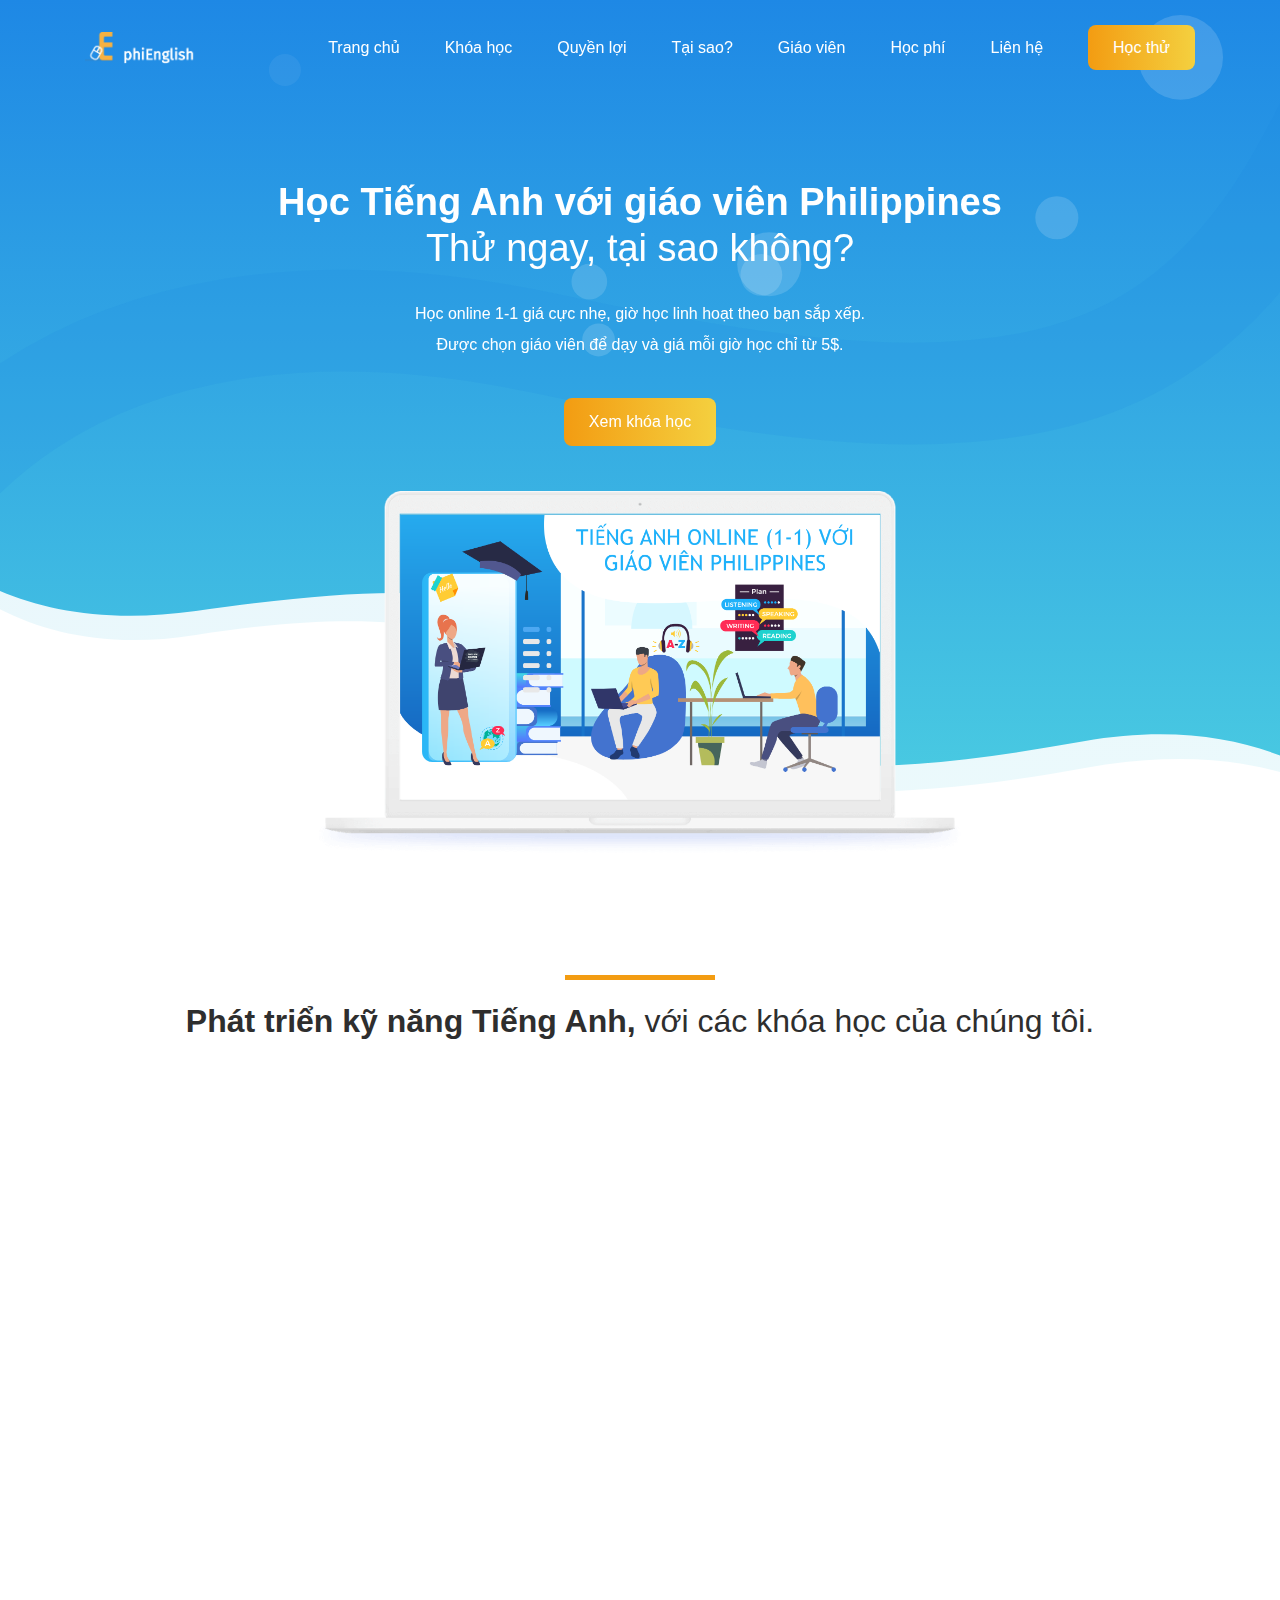
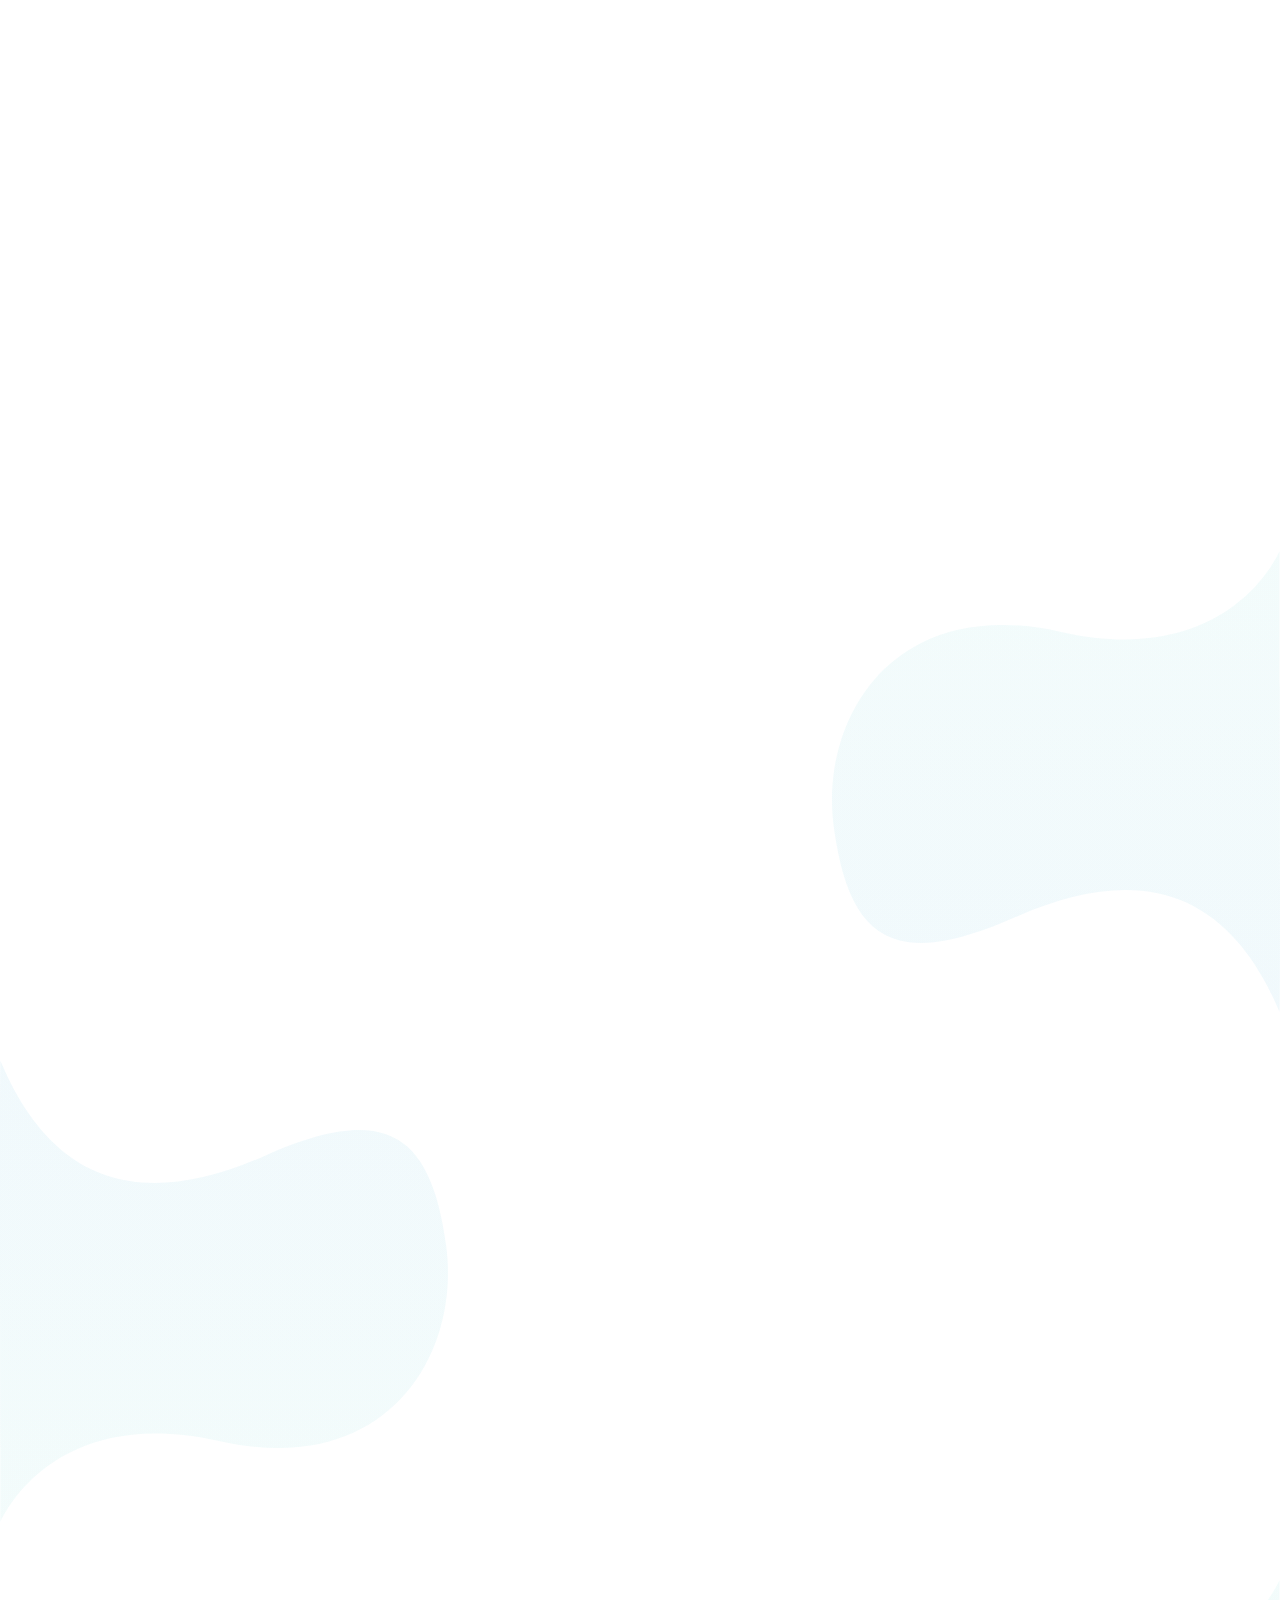
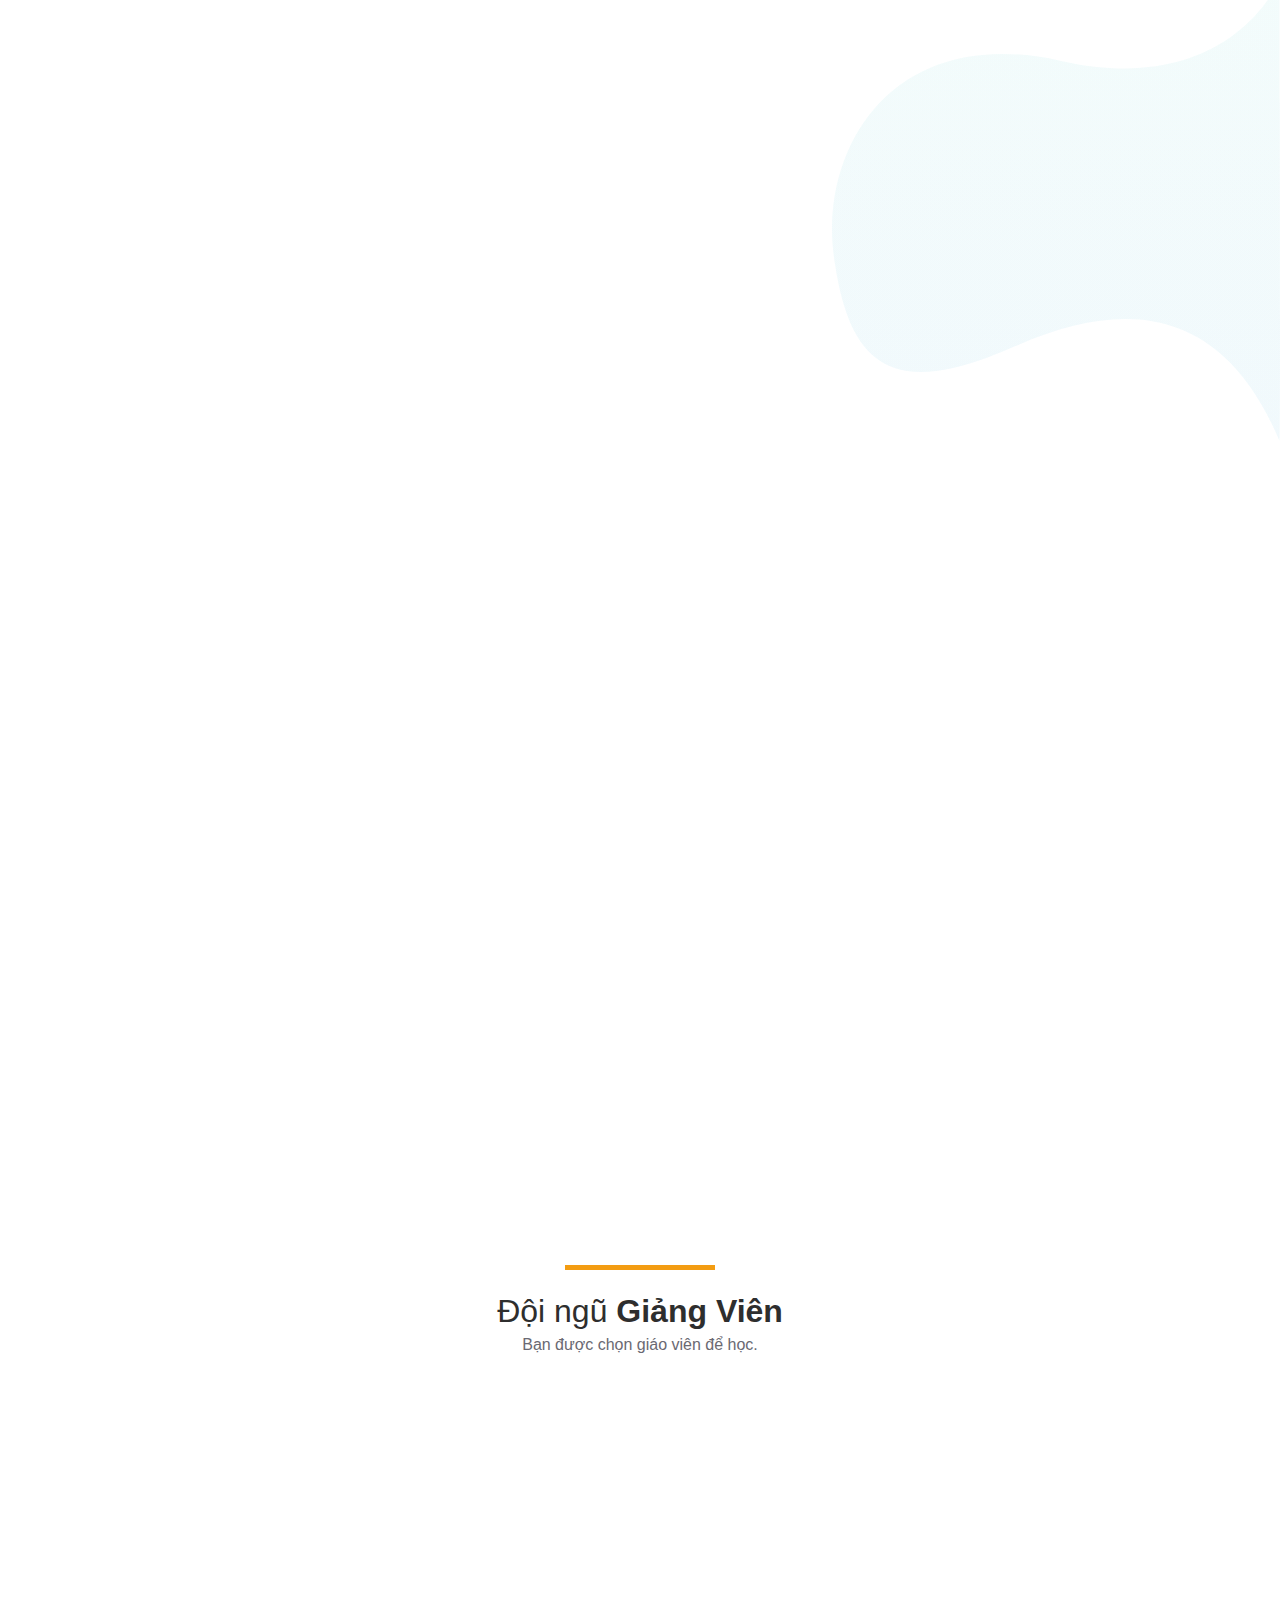
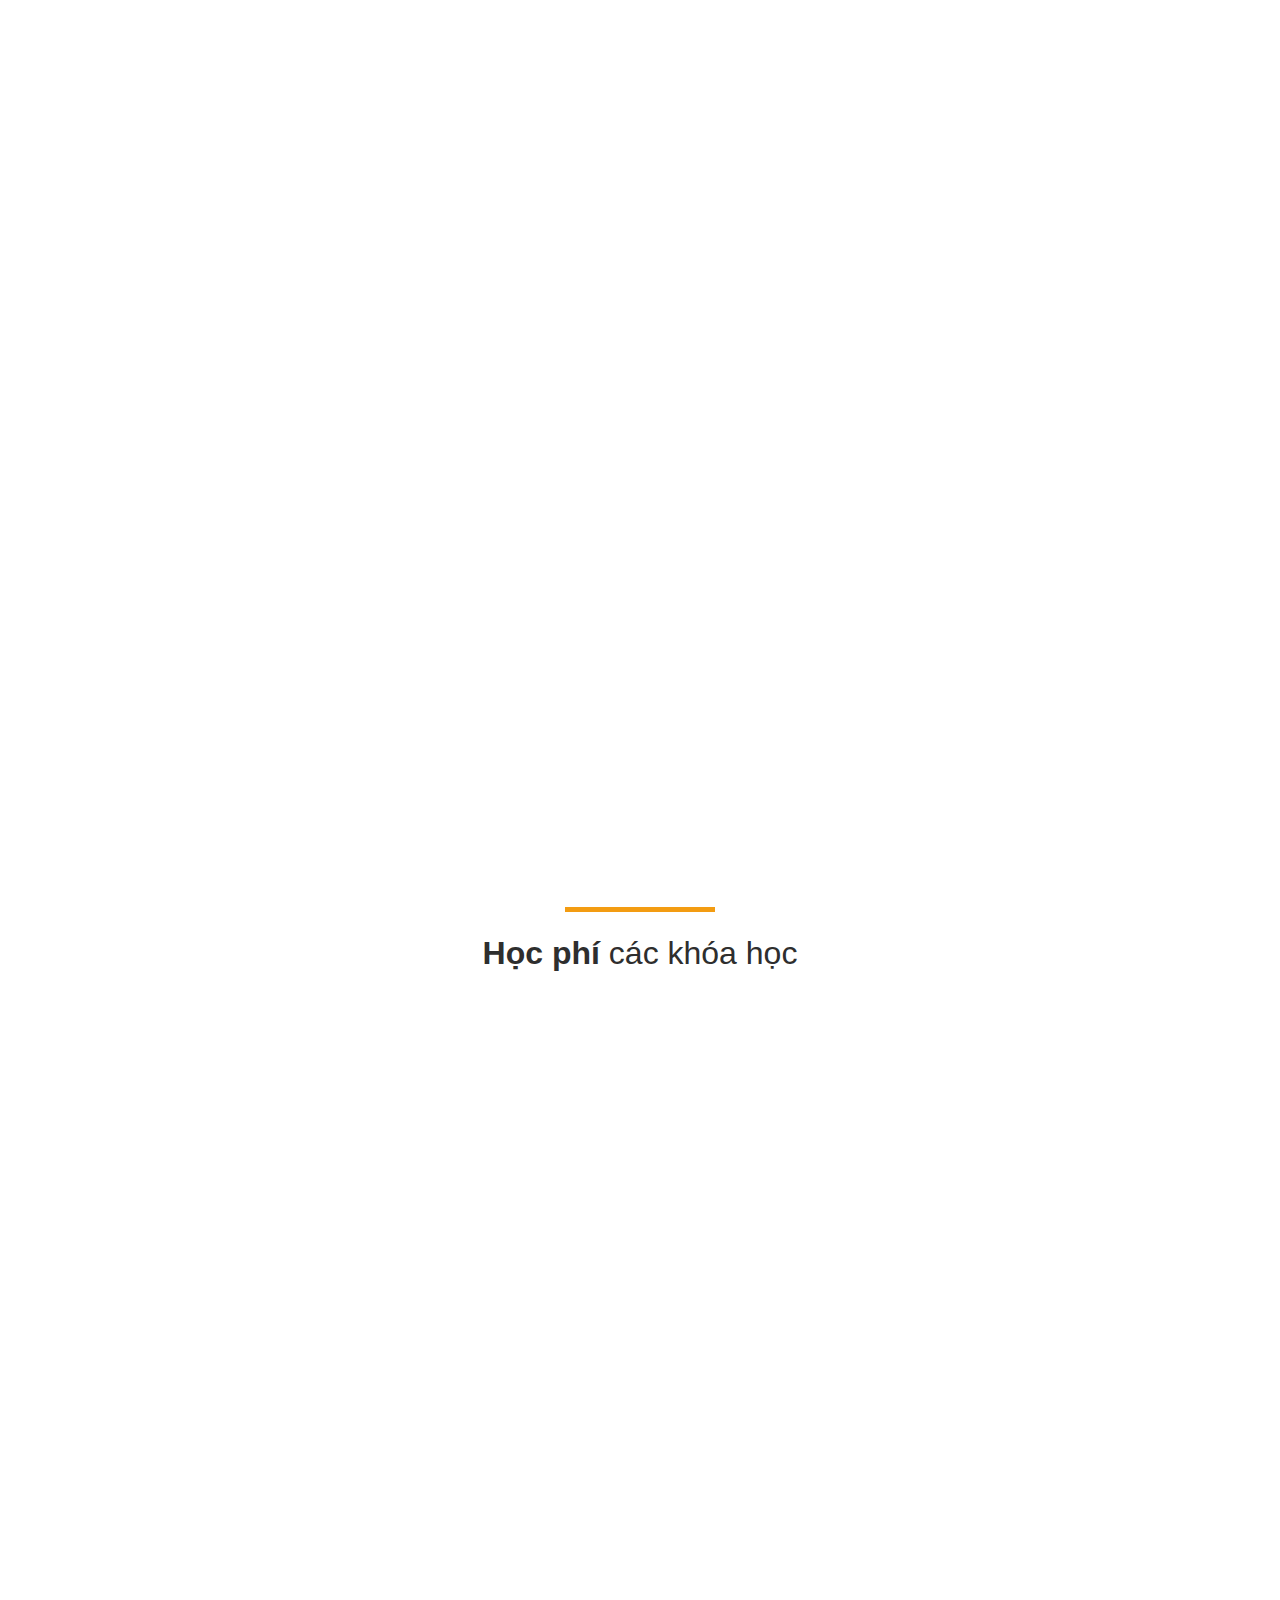
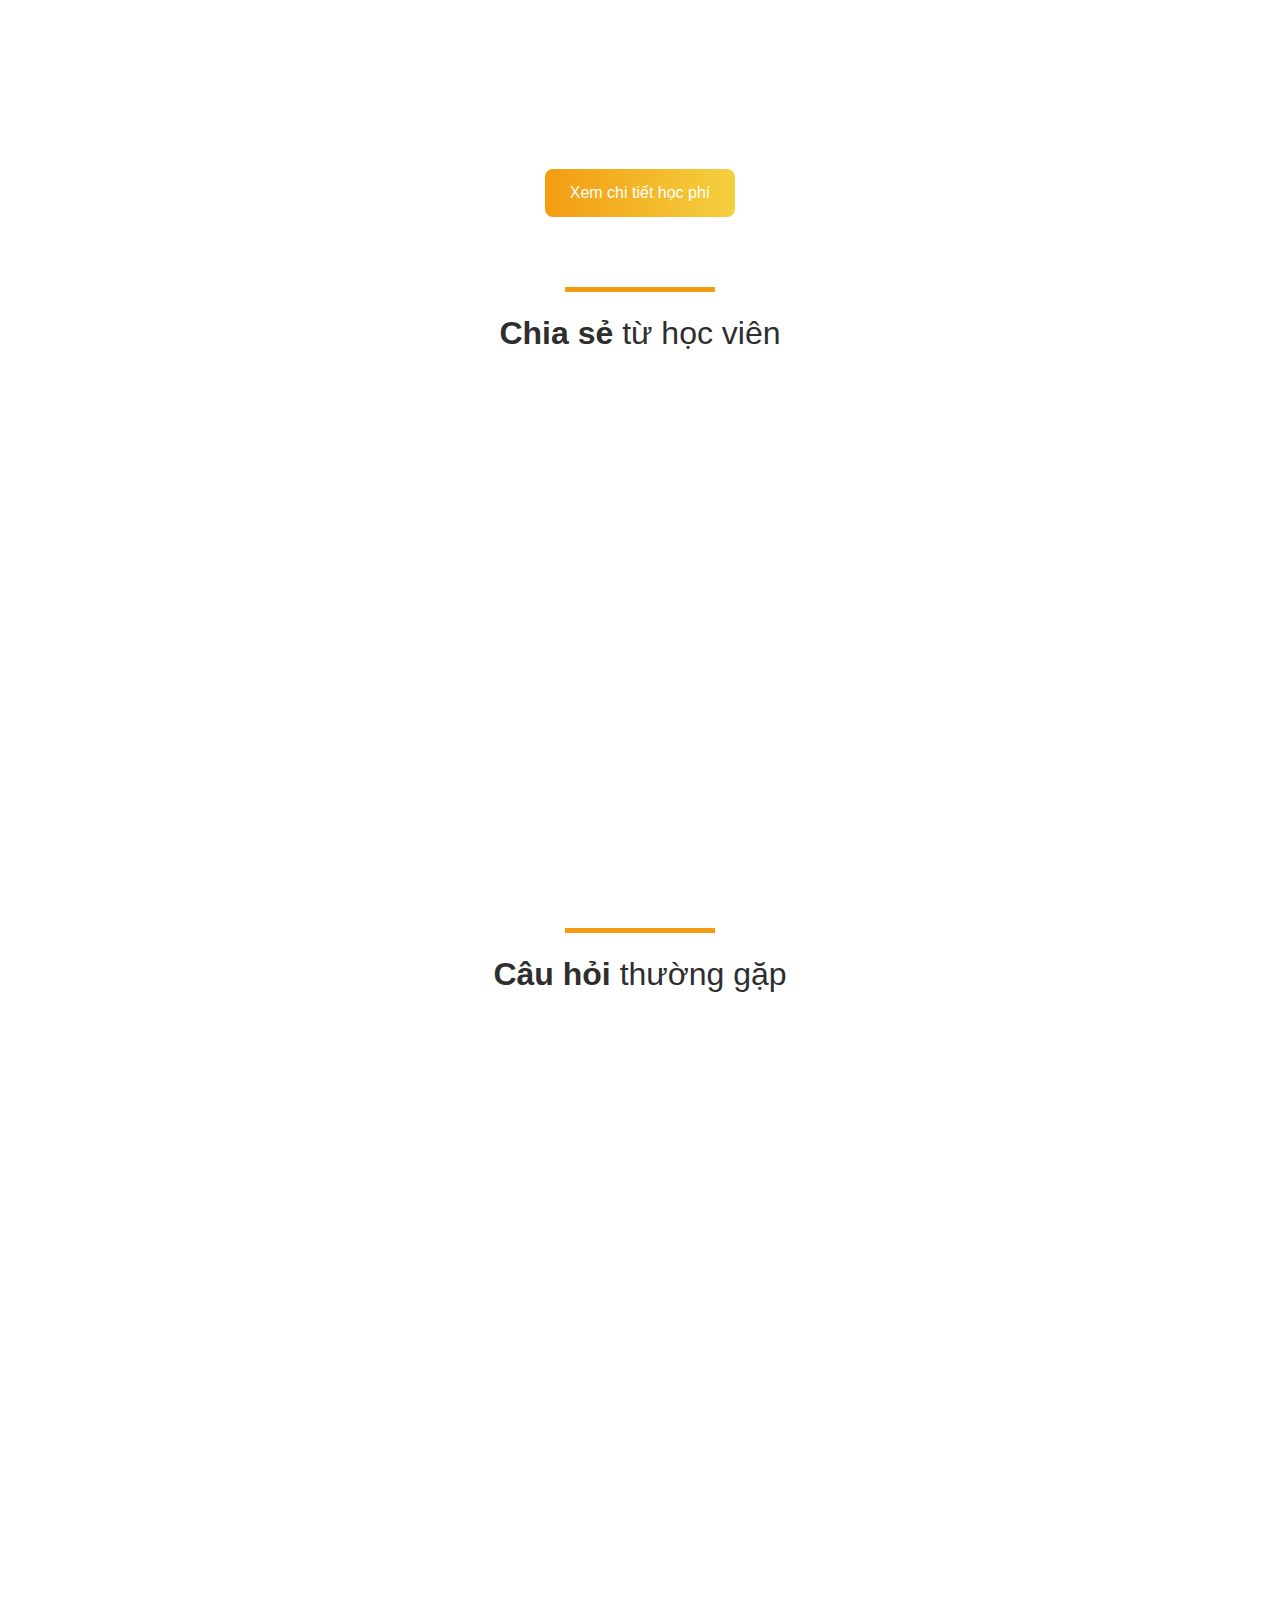
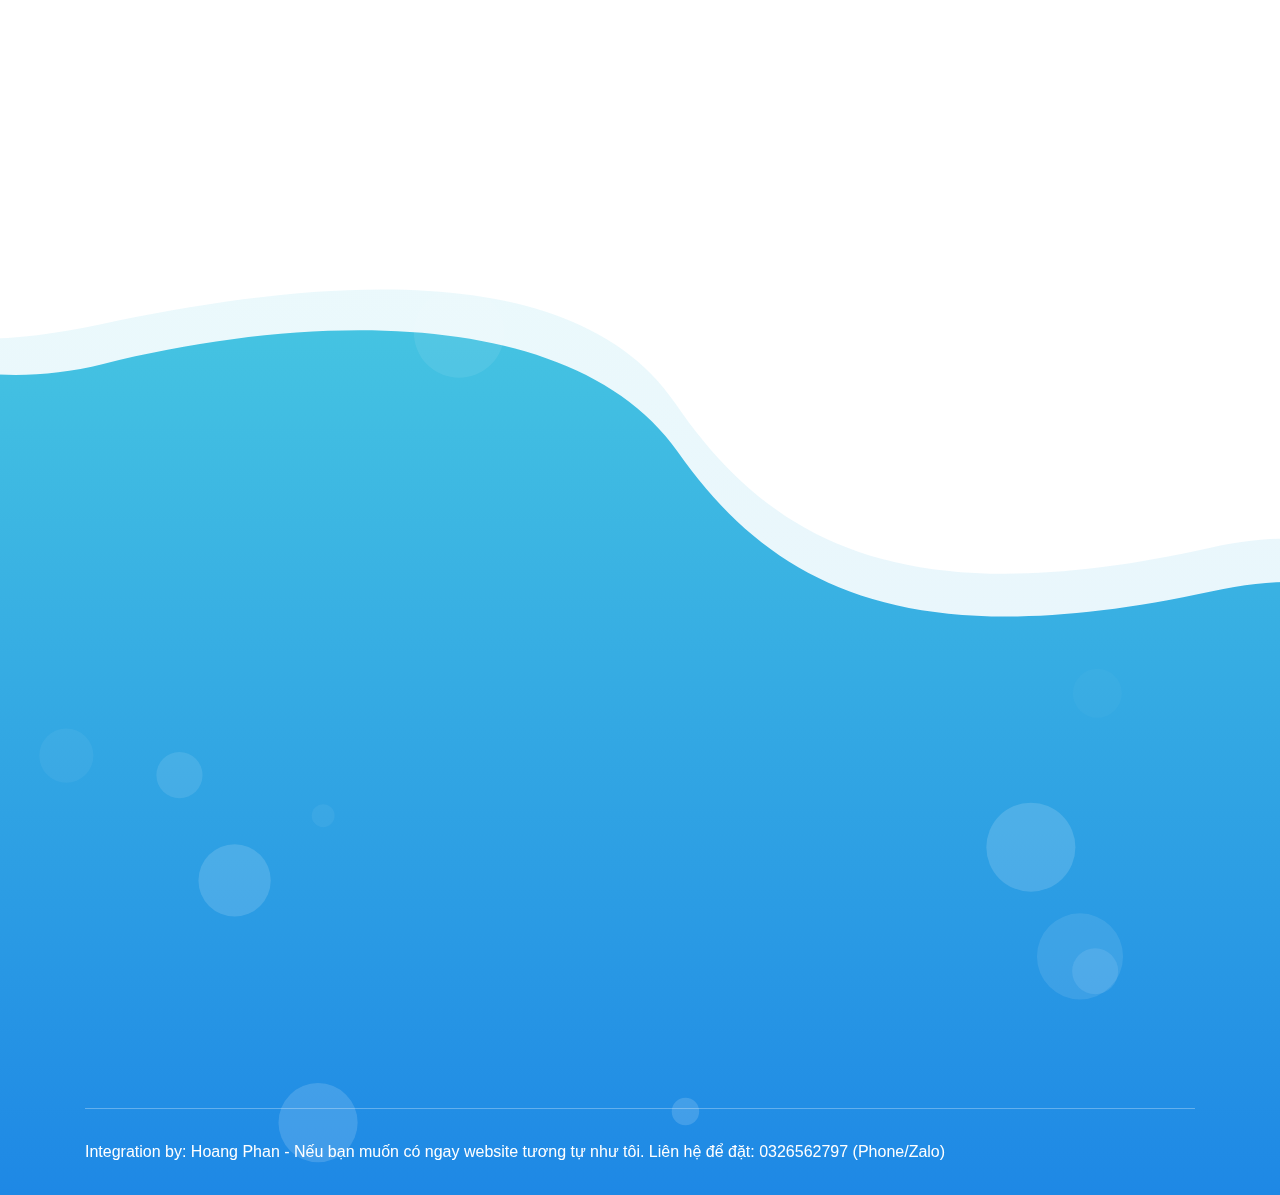
==== commit e33510c8: "Add new teacher: Nela/Jef" ====
--- a/index.html
+++ b/index.html
@@ -1060,7 +1060,7 @@
                                             <hr>
                                             <h5 style="font-weight: bold;" class="mt-20 mb-10">Nghe thử giọng:</h5>
                                             <audio controls="" class="mt-10">
-                                                <source src="assets/audio/jane-video.mp4" type="audio/mpeg">
+                                                <source src="assets/audio/jane-audio.mp3" type="audio/mpeg">
                                                 Trình duyệt không hỗ trợ.
                                             </audio>
                                             <h5 style="font-weight: bold;" class="mt-20 mb-10">Video giới thiệu:</h5>
@@ -1068,6 +1068,118 @@
                                                 <source src="assets/audio/jane-video.mp4" type="video/mp4">
                                                 Your browser does not support HTML video.
                                               </video>
+                                        </div>
+                                        <div class="modal-footer">
+                                            <button type="button" class="main-btn" data-dismiss="modal">Close</button>
+                                        </div>
+                                    </div>
+                                </div>
+                            </div>
+                            <!-- End detail -->
+                        </div>
+                    </div> <!-- single team -->
+                </div>
+                <div class="col-lg-4 col-md-7 col-sm-8">
+                    <div class="single-team text-center mt-30 wow fadeIn" data-wow-duration="1s" data-wow-delay="0.8s">
+                        <div class="team-image">
+                            <img src="assets/images/teachers/Nela.jpg" alt="Nela">
+                        </div>
+                        <div class="team-content">
+                            <h5 class="holder-name"><a>Ronela Palomata</a></h5>
+                            <p class="tx-information"><strong>Nickname:</strong> Nela (Nữ)</p>
+                            <p class="tx-information"><strong>Kinh nghiệm:</strong> 3 năm</p>
+                            <p class="tx-information"><strong>Thời gian dạy:</strong> Buổi sáng và tối cả tuần</p>
+                            <!-- Start detail -->
+                            <!-- Button trigger modal -->
+                            <a class="more" data-toggle="modal" href="#phi06">Xem chi tiết<i
+                                    class="lni-chevron-right"></i></a>
+                            <!-- Modal -->
+                            <div class="modal fade" id="phi06" tabindex="-1" role="dialog" aria-labelledby="phi06Title"
+                                aria-hidden="true">
+                                <div class="modal-dialog modal-dialog-centered" role="document">
+                                    <div class="modal-content">
+                                        <div class="modal-header">
+                                            <h5 class="modal-title"></h5><strong
+                                                style="font-size: 20px; color:#F39C12">Ronela Palomata</strong></h5>
+                                            <button type="button" class="close" data-dismiss="modal" aria-label="Close">
+                                                <span aria-hidden="true">&times;</span>
+                                            </button>
+                                        </div>
+                                        <div class="modal-body text-left">
+                                            <h5 style="font-weight: bold;">Giới thiệu:</h5>
+                                            <p class="mt-10" style="text-align: justify;">
+                                                Hello, I’m teacher Nela graduated Bachelor’s in Secondary Education major in English. I am a license professional teacher for almost 3 years now. I already took my masters degree for a year(Master in Education major in English). If you're having difficult times dealing with the Englsh language, rest assured that I will be here to guide you all through out the way. We will venture the world of English together. I hope to see you in my class.
+                                            </p>
+                                            <hr>
+                                            <h5 style="font-weight: bold;" class="mt-20">Lịch dạy:</h5>
+                                            <p class="mt-10">
+                                                Thứ 2 - CN (07:00 - 12:00)
+                                            </p>
+                                            <p class="mt-10">
+                                                Thứ 2 - CN (16:00 - 21:30)
+                                            </p>
+                                            <hr>
+                                            <h5 style="font-weight: bold;" class="mt-20 mb-10">Video giới thiệu:</h5>
+                                            <video width="400" controls style="width: 100%; height: auto;">
+                                                <source src="assets/audio/nela.mp4" type="video/mp4">
+                                                Your browser does not support HTML video.
+                                              </video>
+                                        </div>
+                                        <div class="modal-footer">
+                                            <button type="button" class="main-btn" data-dismiss="modal">Close</button>
+                                        </div>
+                                    </div>
+                                </div>
+                            </div>
+                            <!-- End detail -->
+                        </div>
+                    </div> <!-- single team -->
+                </div>
+                <div class="col-lg-4 col-md-7 col-sm-8">
+                    <div class="single-team text-center mt-30 wow fadeIn" data-wow-duration="1s" data-wow-delay="0.8s">
+                        <div class="team-image">
+                            <img src="assets/images/teachers/Jef.jpg" alt="Jef">
+                        </div>
+                        <div class="team-content">
+                            <h5 class="holder-name"><a>Jephony</a></h5>
+                            <p class="tx-information"><strong>Nickname:</strong> Jef (Nữ)</p>
+                            <p class="tx-information"><strong>Kinh nghiệm:</strong> 3 năm</p>
+                            <p class="tx-information"><strong>Thời gian dạy:</strong> Buổi tối trong tuần</p>
+                            <!-- Start detail -->
+                            <!-- Button trigger modal -->
+                            <a class="more" data-toggle="modal" href="#phi07">Xem chi tiết<i
+                                    class="lni-chevron-right"></i></a>
+                            <!-- Modal -->
+                            <div class="modal fade" id="phi07" tabindex="-1" role="dialog" aria-labelledby="phi07Title"
+                                aria-hidden="true">
+                                <div class="modal-dialog modal-dialog-centered" role="document">
+                                    <div class="modal-content">
+                                        <div class="modal-header">
+                                            <h5 class="modal-title"></h5><strong
+                                                style="font-size: 20px; color:#F39C12">Jephony</strong></h5>
+                                            <button type="button" class="close" data-dismiss="modal" aria-label="Close">
+                                                <span aria-hidden="true">&times;</span>
+                                            </button>
+                                        </div>
+                                        <div class="modal-body text-left">
+                                            <h5 style="font-weight: bold;">Giới thiệu:</h5>
+                                            <p class="mt-10" style="text-align: justify;">
+                                                Later
+                                            </p>
+                                            <hr>
+                                            <h5 style="font-weight: bold;" class="mt-20">Lịch dạy:</h5>
+                                            <p class="mt-10">
+                                                Thứ 2-4-6 (19:30 - 20:30)
+                                            </p>
+                                            <p class="mt-10">
+                                                Thứ 3-5 (19:00 - 20:00)
+                                            </p>
+                                            <hr>
+                                            <h5 style="font-weight: bold;" class="mt-20 mb-10">Video giới thiệu:</h5>
+                                            <!-- <video width="400" controls style="width: 100%; height: auto;">
+                                                <source src="assets/audio/nela.mp4" type="video/mp4">
+                                                Your browser does not support HTML video.
+                                              </video> -->
                                         </div>
                                         <div class="modal-footer">
                                             <button type="button" class="main-btn" data-dismiss="modal">Close</button>
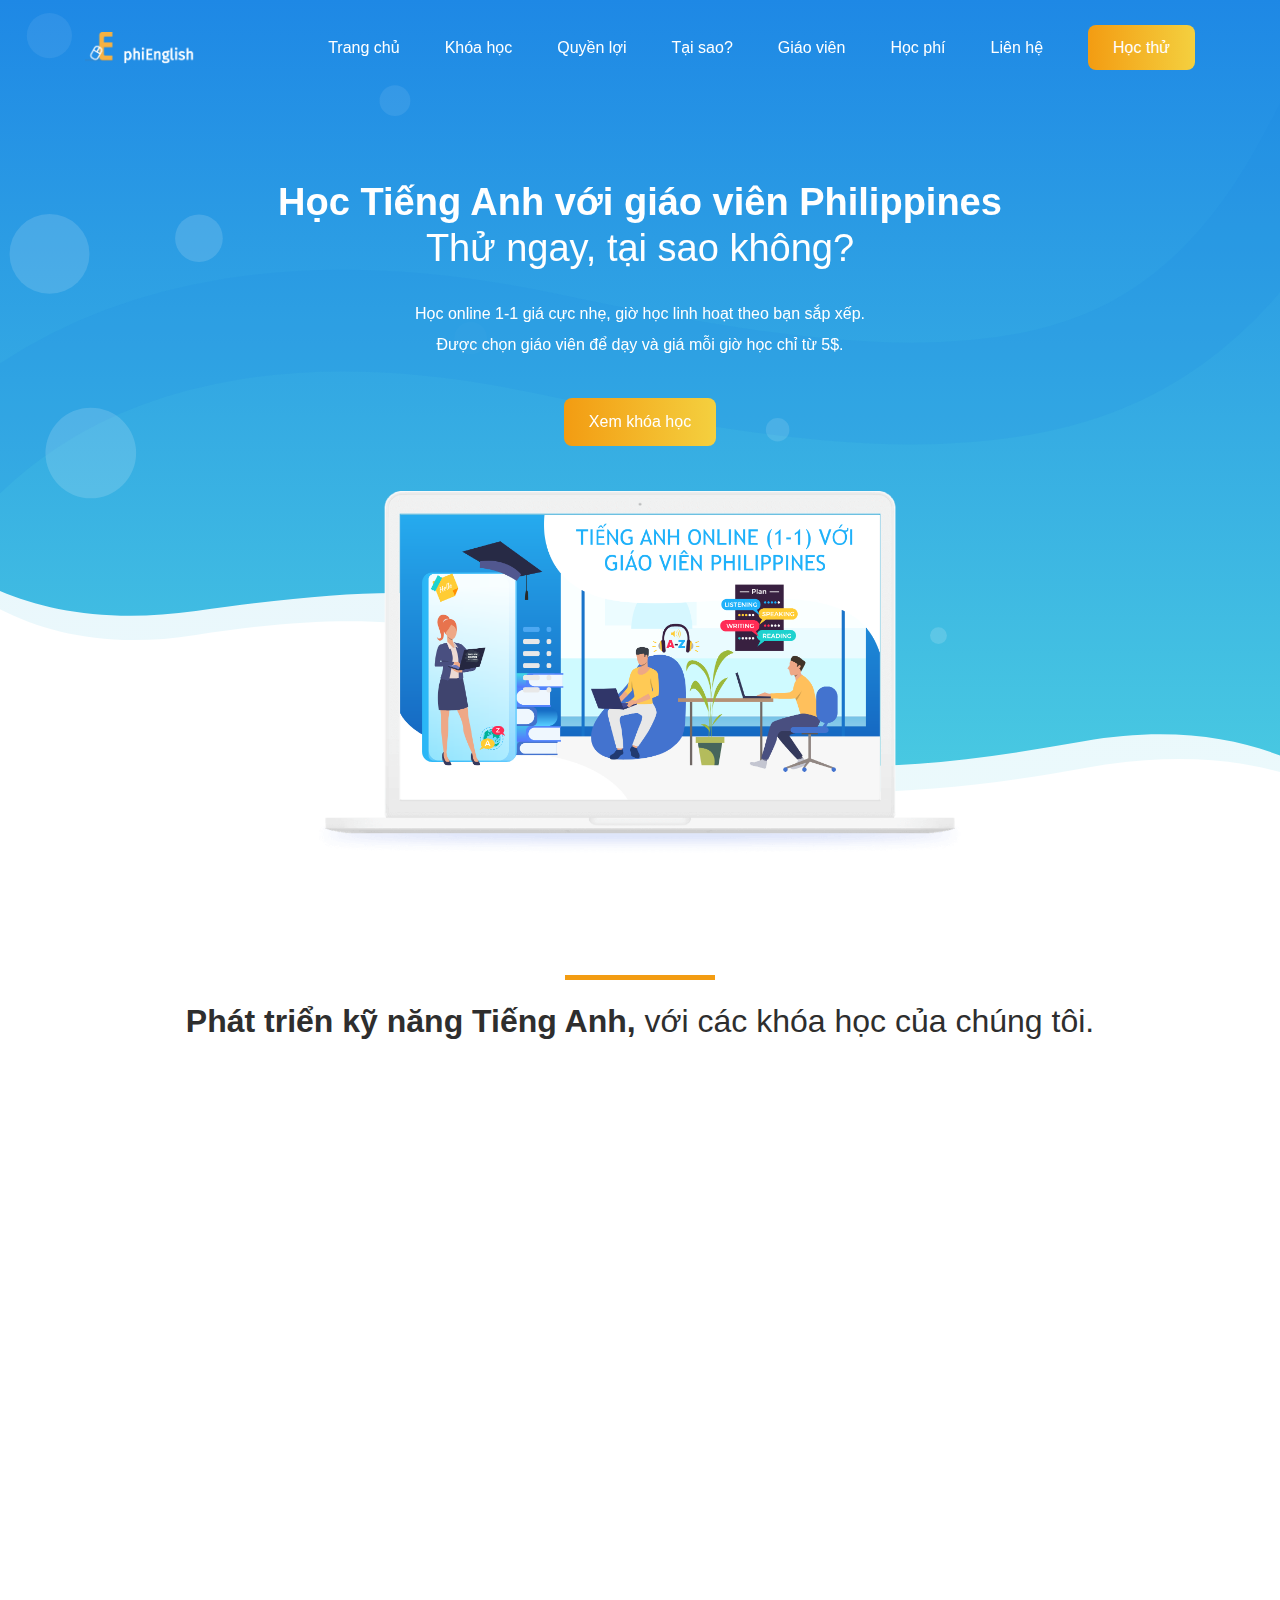
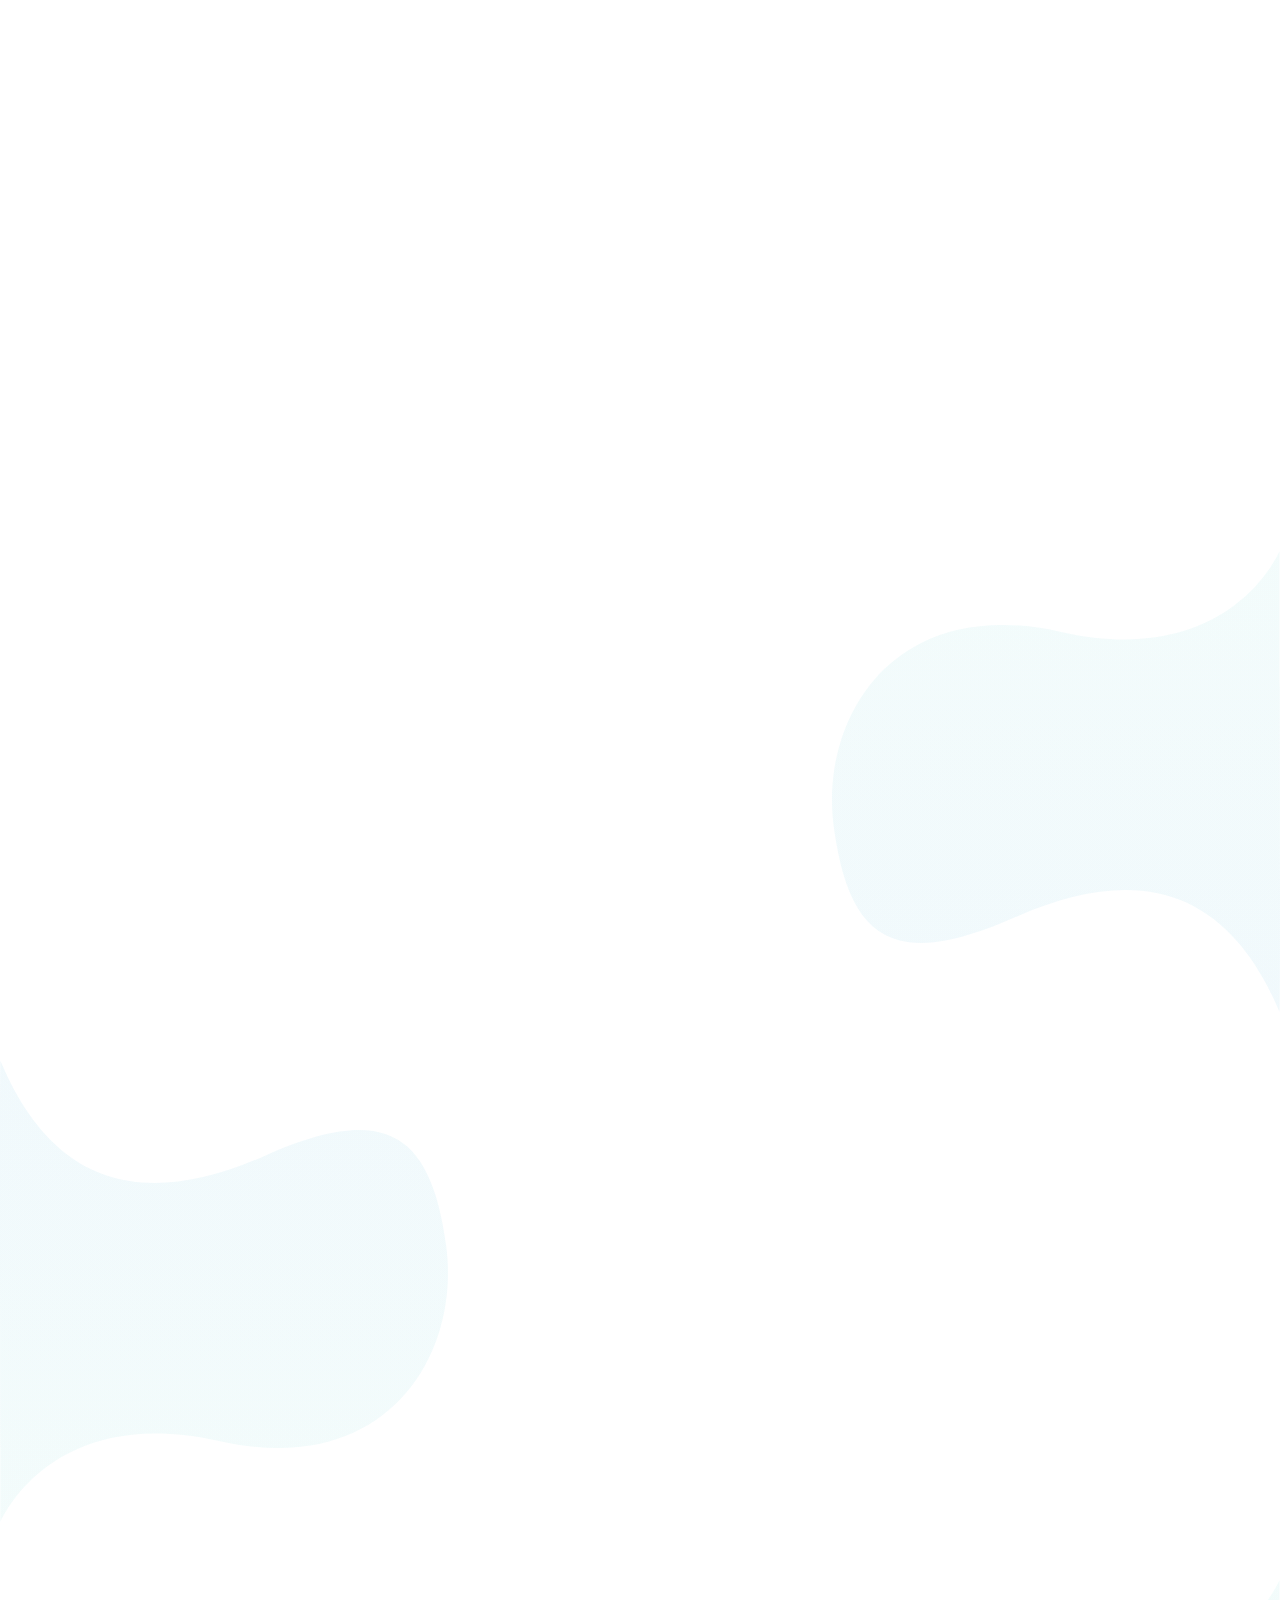
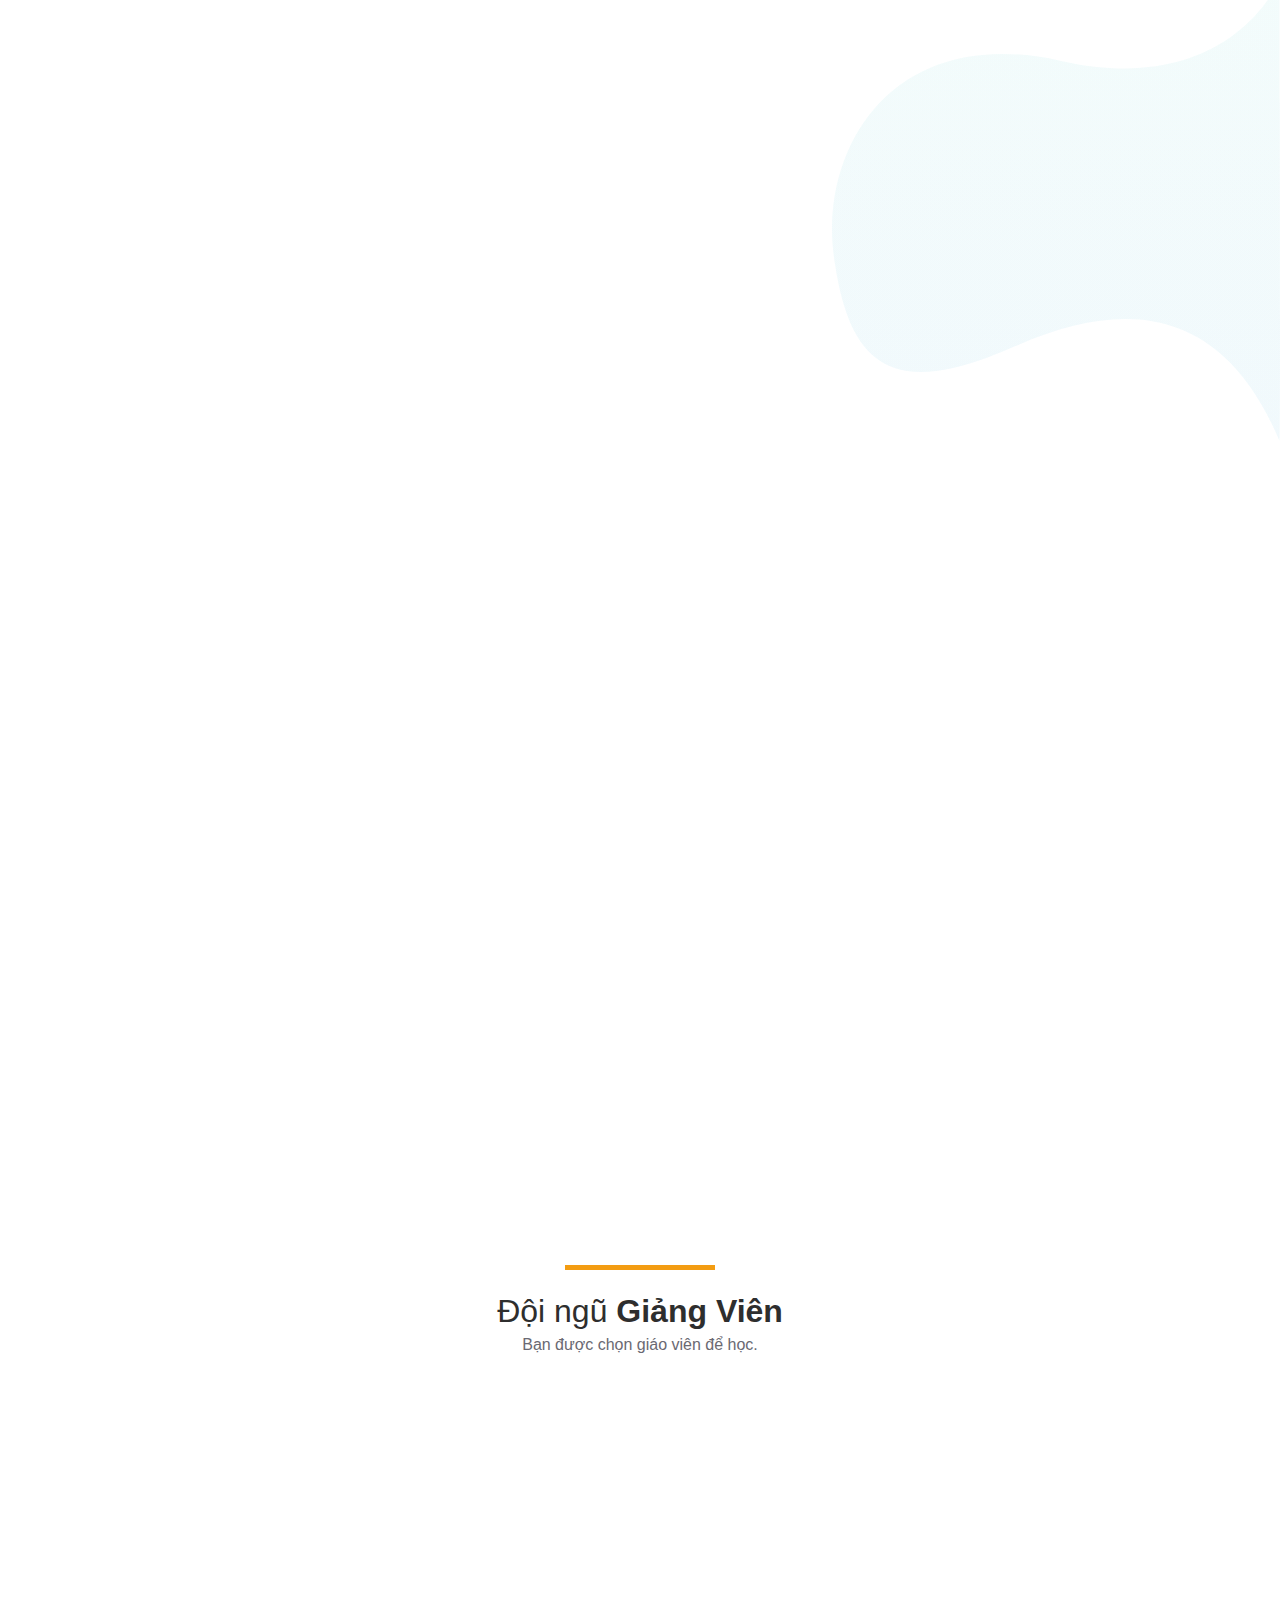
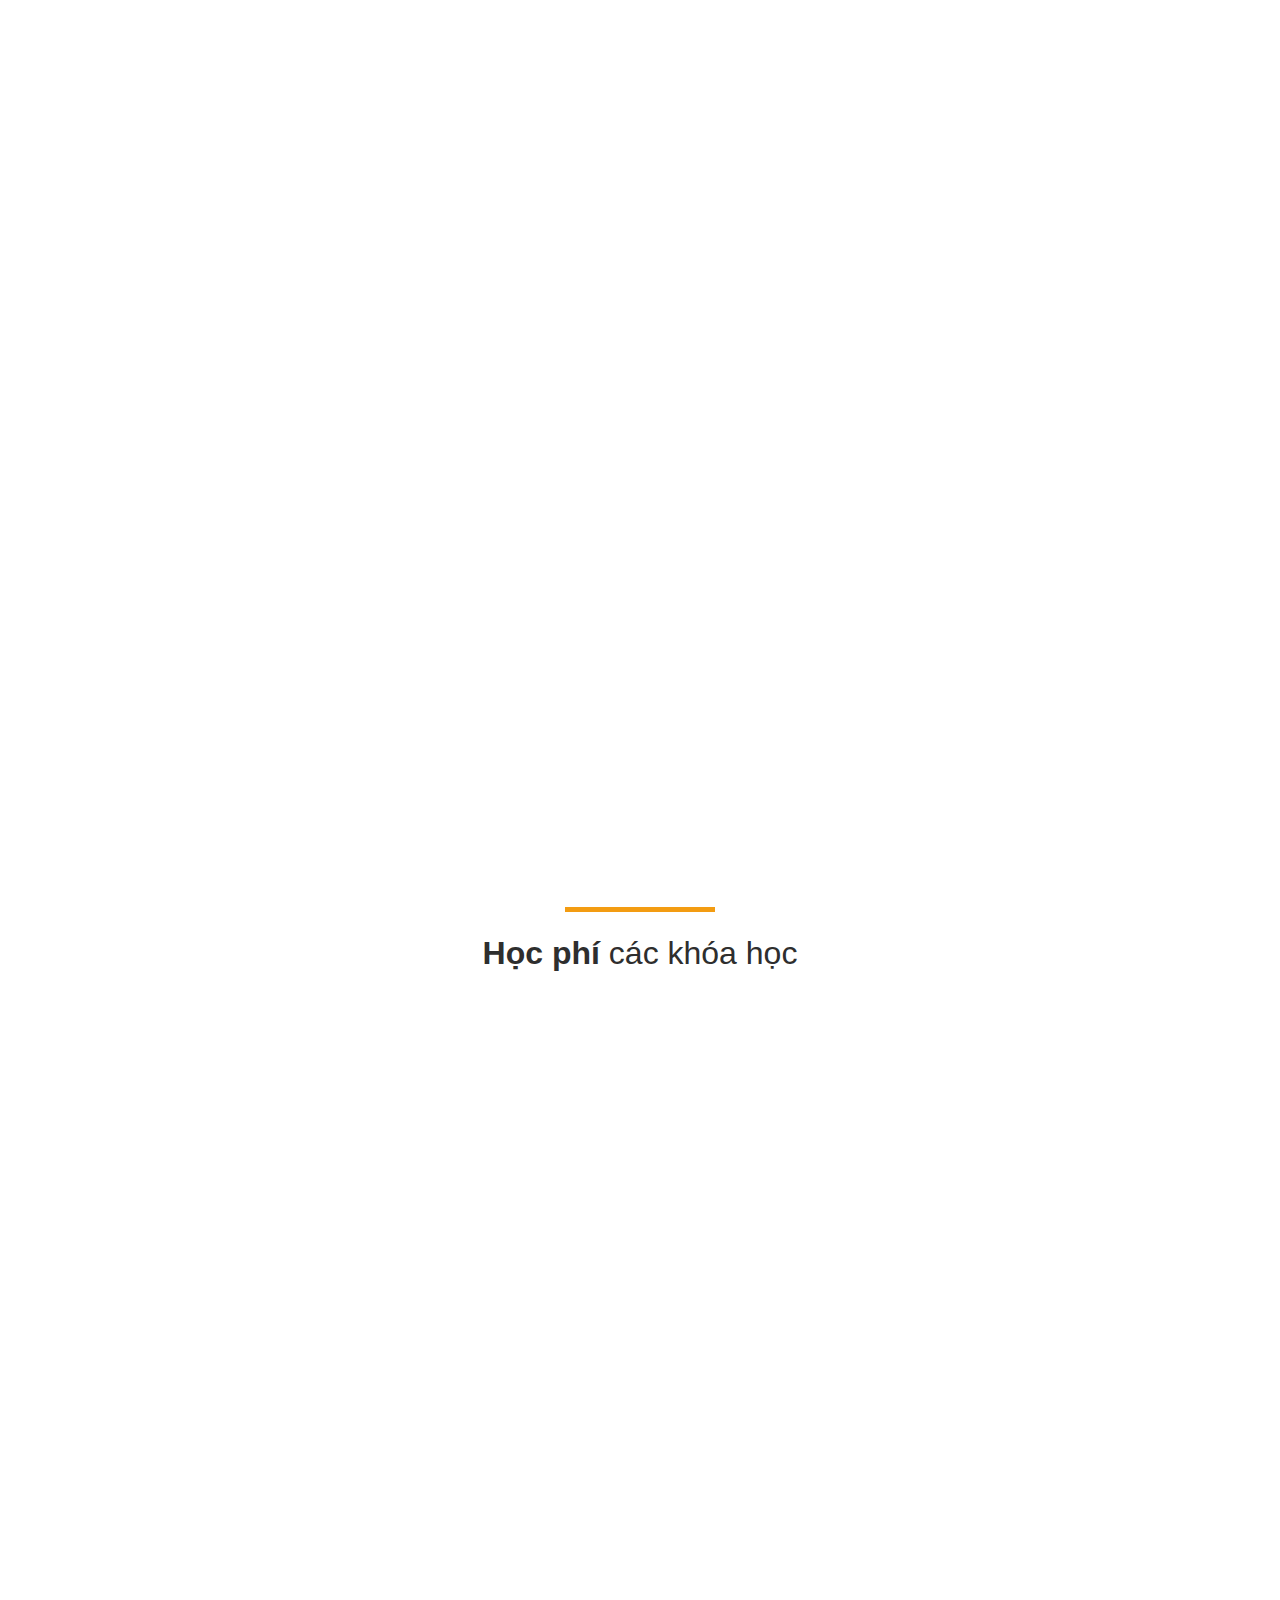
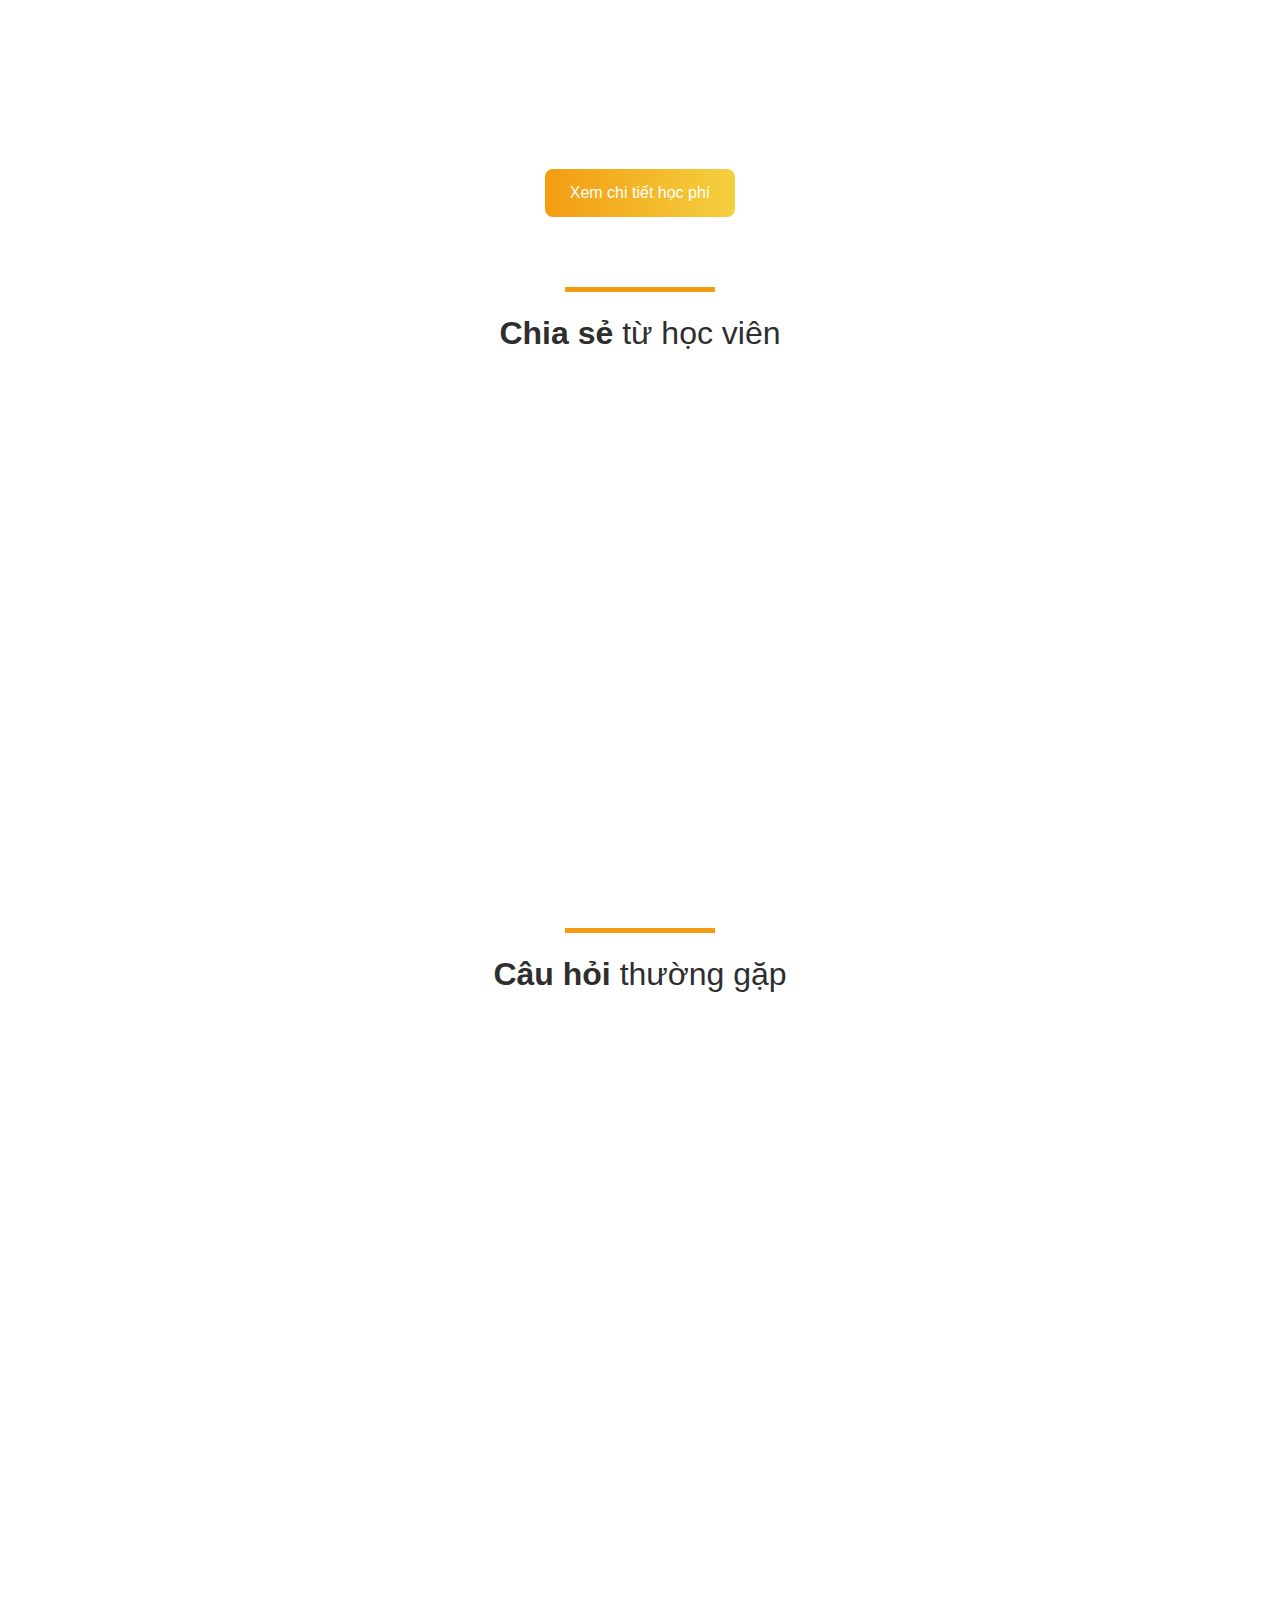
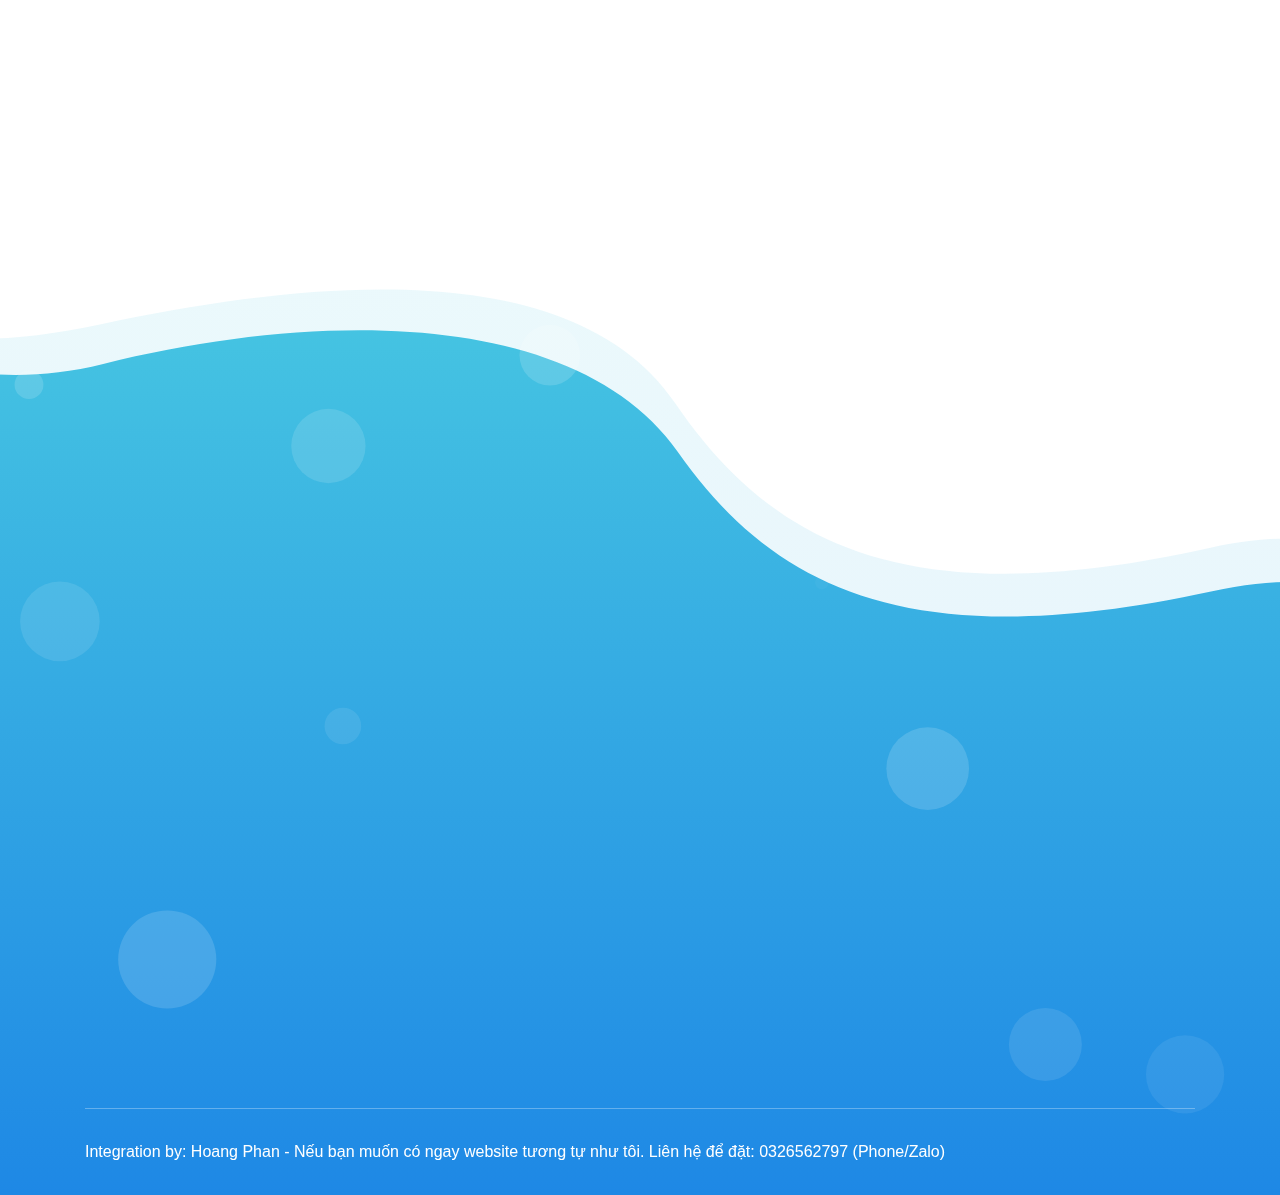
==== commit ba579b6d: "add Jef video" ====
--- a/index.html
+++ b/index.html
@@ -1176,10 +1176,10 @@
                                             </p>
                                             <hr>
                                             <h5 style="font-weight: bold;" class="mt-20 mb-10">Video giới thiệu:</h5>
-                                            <!-- <video width="400" controls style="width: 100%; height: auto;">
-                                                <source src="assets/audio/nela.mp4" type="video/mp4">
+                                            <video width="400" controls style="width: 100%; height: auto;">
+                                                <source src="assets/audio/jef-video.mp4" type="video/mp4">
                                                 Your browser does not support HTML video.
-                                              </video> -->
+                                              </video>
                                         </div>
                                         <div class="modal-footer">
                                             <button type="button" class="main-btn" data-dismiss="modal">Close</button>
